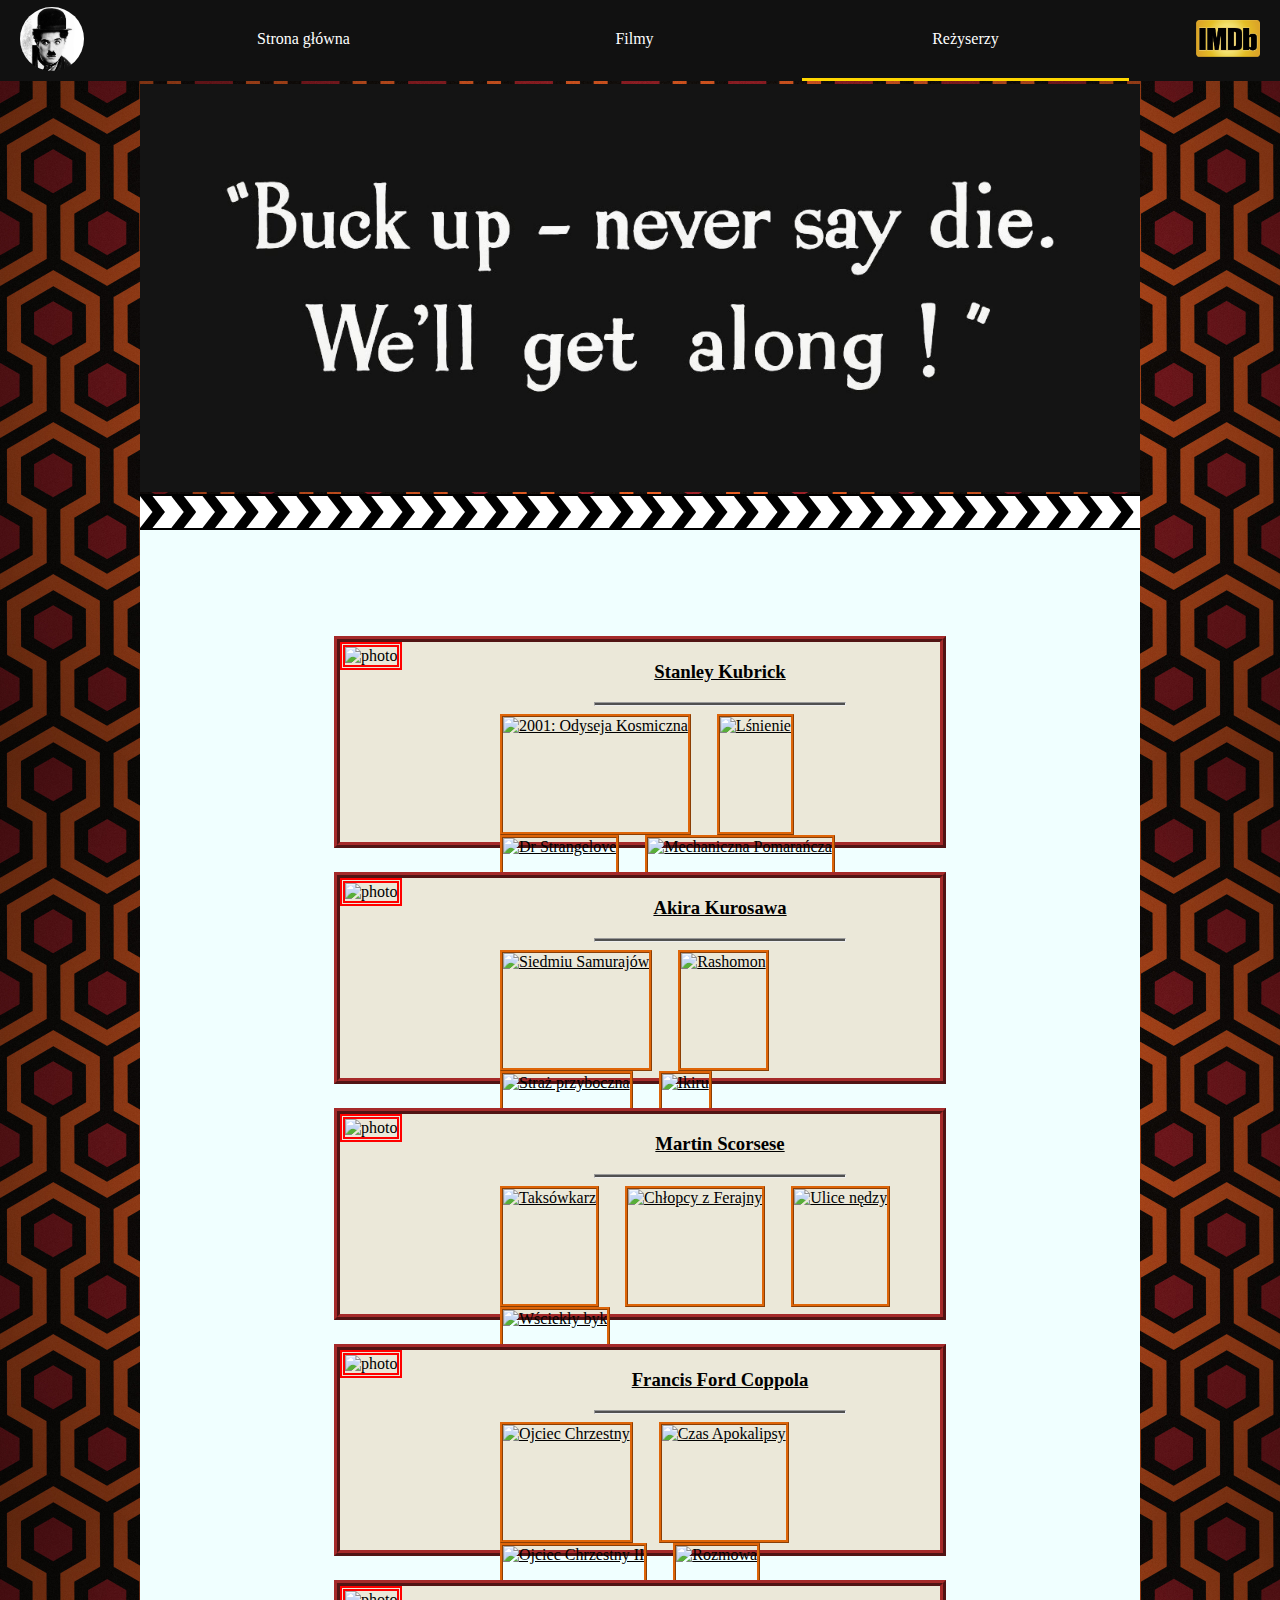
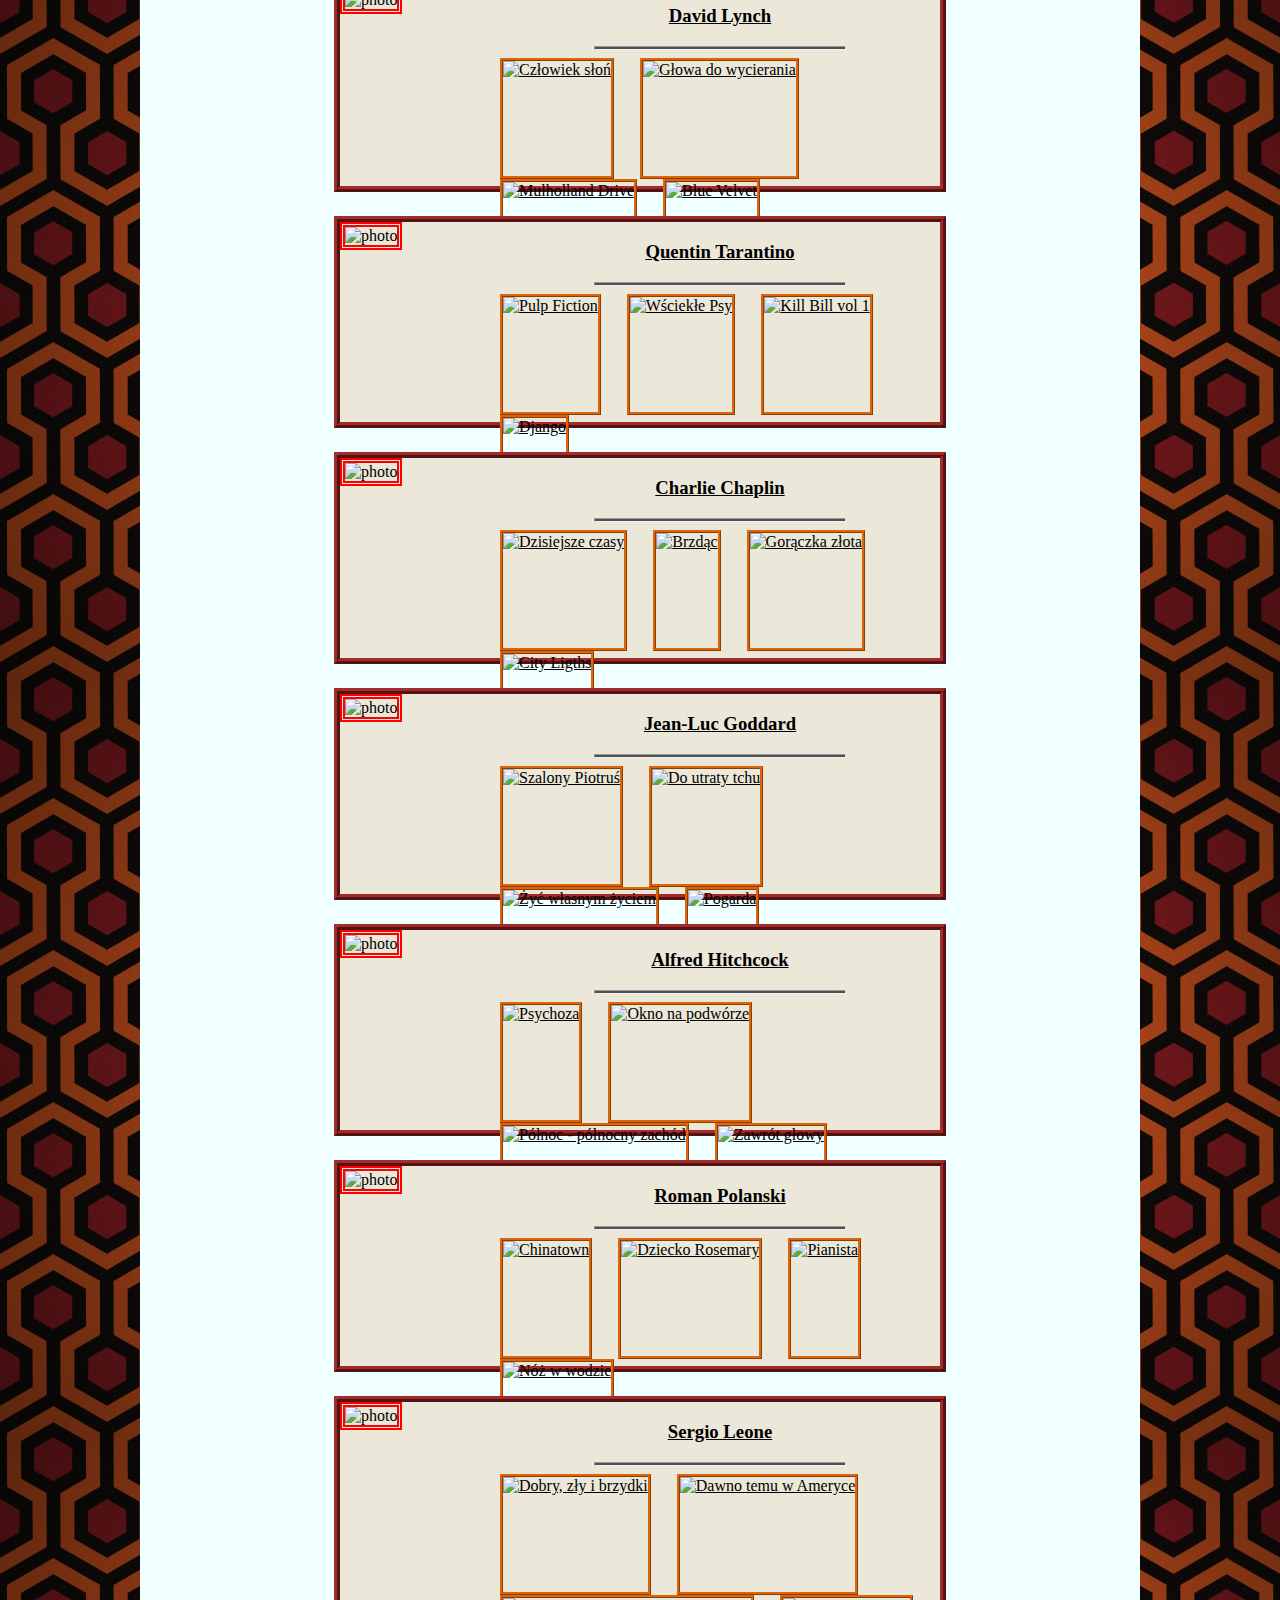
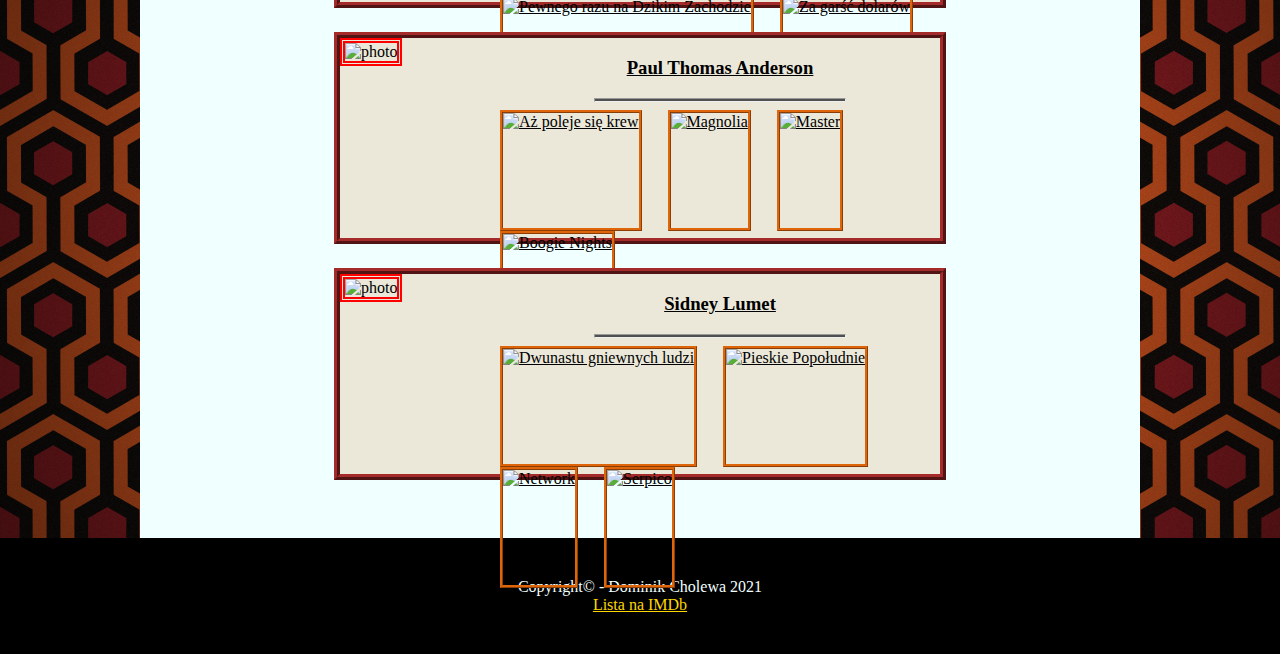
==== directors.html @ f9c98e69 "RWD" ====
<!DOCTYPE html>
<html lang="pl">
    <head>
        <title>Reżyserzy</title>
        <meta name="author" content="Dominik Cholewa">
        <meta charset="UTF-8">
        <link rel="stylesheet" href="style.css">
        <link rel="icon" href="img/icon.png">
        <meta name="viewport" content="width=device-width, initial-scale=1">
    </head>
    <body>
        <header>
            <a href="index.html"><img src="img/logo.png" style="border-radius:  50%;" alt="logo"></a>
            <nav>
                <ul>
                    <a href="index.html"><li>Strona główna</li></a>
                    <a href="films.html"><li>Filmy</li></a>
                    <a href="directors.html"><li class="curr">Reżyserzy</li></a>
                </ul>
            </nav>
            <a href="https://www.imdb.com/user/ur91489233"><img src="img/imdb.png" alt="imdb"></a>
        </header>
        <div id="content">
            <div id="top"><img src="img/banner.jpg" alt="banner" style="width:100%;"></div>
            <div id="stripe"></div>
            <main>
                <div id="container">
                    <div class="film">
                        <div class="pres">
                            <div class="poster">
                                <img src="https://m.media-amazon.com/images/M/MV5BMTIwMzAwMzg1MV5BMl5BanBnXkFtZTYwMjc4ODQ2._V1_UX214_CR0,0,214,317_AL_.jpg" alt="photo">
                            </div>
                            <div class="desc">
                                <h3 style="text-align: center"><a href="https://www.imdb.com/name/nm0000040/?ref_=nv_sr_srsg_0">Stanley Kubrick</a></h3>
                                <hr>
                                <div class="dirfilm">
                                    <a href="https://www.imdb.com/title/tt0062622/?ref_=nm_knf_t1" title="2001: Odyseja Kosmiczna"><img src="https://m.media-amazon.com/images/M/MV5BMmNlYzRiNDctZWNhMi00MzI4LThkZTctMTUzMmZkMmFmNThmXkEyXkFqcGdeQXVyNzkwMjQ5NzM@._V1_QL75_UX100_CR0,0,100,148_.jpg" alt="2001: Odyseja Kosmiczna"></a>
                                    <a href="https://www.imdb.com/title/tt0081505/?ref_=nm_flmg_dr_3" title="Lśnienie"><img src="https://m.media-amazon.com/images/M/MV5BZWFlYmY2MGEtZjVkYS00YzU4LTg0YjQtYzY1ZGE3NTA5NGQxXkEyXkFqcGdeQXVyMTQxNzMzNDI@._V1_QL75_UX100_CR0,2,100,148_.jpg" alt="Lśnienie"></a>
                                    <a href="https://www.imdb.com/title/tt0057012/?ref_=nm_flmg_dr_7" title="Dr Strangelove"><img src="https://m.media-amazon.com/images/M/MV5BZWI3ZTMxNjctMjdlNS00NmUwLWFiM2YtZDUyY2I3N2MxYTE0XkEyXkFqcGdeQXVyNzkwMjQ5NzM@._V1_QL75_UX100_CR0,4,100,148_.jpg" alt="Dr Strangelove"></a>
                                    <a href="https://www.imdb.com/title/tt0066921/?ref_=nm_knf_t2" title="Mechaniczna Pomarańcza"><img src="https://m.media-amazon.com/images/M/MV5BMTY3MjM1Mzc4N15BMl5BanBnXkFtZTgwODM0NzAxMDE@._V1_QL75_UX100_CR0,0,100,148_.jpg" alt="Mechaniczna Pomarańcza"></a>
                                </div>
                            </div>
                        </div>
                    </div>

                    <div class="film">
                        <div class="pres">
                            <div class="poster">
                                <img src="https://m.media-amazon.com/images/M/MV5BMjE3ODQwNTY2Nl5BMl5BanBnXkFtZTcwMTI5ODM1Mw@@._V1_UY317_CR6,0,214,317_AL_.jpg" alt="photo">
                            </div>
                            <div class="desc">
                                <h3 style="text-align: center"><a href="https://www.imdb.com/name/nm0000041/?ref_=nv_sr_srsg_0">Akira Kurosawa</a></h3>
                                <hr>
                                <div class="dirfilm">
                                    <a href="https://www.imdb.com/title/tt0047478?ref_=nv_sr_srsg_0" title="Siedmiu Samurajów"><img src="https://m.media-amazon.com/images/M/MV5BOWE4ZDdhNmMtNzE5ZC00NzExLTlhNGMtY2ZhYjYzODEzODA1XkEyXkFqcGdeQXVyNTAyODkwOQ@@._V1_QL75_UY148_CR3,0,100,148_.jpg" alt="Siedmiu Samurajów"></a>
                                    <a href="https://www.imdb.com/title/tt0042876?ref_=nv_sr_srsg_0" title="Rashomon"><img src="https://m.media-amazon.com/images/M/MV5BMjEzMzA4NDE2OF5BMl5BanBnXkFtZTcwNTc5MDI2NQ@@._V1_QL75_UX100_CR0,1,100,148_.jpg" alt="Rashomon"></a>
                                    <a href="https://www.imdb.com/title/tt0055630?ref_=nv_sr_srsg_0" title="Straż przyboczna"><img src="https://m.media-amazon.com/images/M/MV5BZThiZjAzZjgtNDU3MC00YThhLThjYWUtZGRkYjc2ZWZlOTVjXkEyXkFqcGdeQXVyNTA4NzY1MzY@._V1_QL75_UX100_CR0,1,100,148_.jpg" alt="Straż przyboczna"></a>
                                    <a href="https://www.imdb.com/title/tt0044741?ref_=nv_sr_srsg_0" title="Ikiru"><img src="https://m.media-amazon.com/images/M/MV5BZmM0NGY3Y2MtMTA1YS00YmQzLTk2YTctYWFhMDkzMDRjZWQzXkEyXkFqcGdeQXVyNTA4NzY1MzY@._V1_QL75_UX100_CR0,1,100,148_.jpg" alt="Ikiru"></a>
                                </div>
                            </div>
                        </div>
                    </div>

                    <div class="film">
                        <div class="pres">
                            <div class="poster">
                                <img src="https://m.media-amazon.com/images/M/MV5BMTcyNDA4Nzk3N15BMl5BanBnXkFtZTcwNDYzMjMxMw@@._V1_UX214_CR0,0,214,317_AL_.jpg" alt="photo">
                            </div>
                            <div class="desc">
                                <h3 style="text-align: center"><a href="https://www.imdb.com/name/nm0000217/?ref_=nv_sr_srsg_0">Martin Scorsese</a></h3>
                                <hr>
                                <div class="dirfilm">
                                    <a href="https://www.imdb.com/title/tt0075314?ref_=nv_sr_srsg_0" title="Taksówkarz"><img src="https://m.media-amazon.com/images/M/MV5BM2M1MmVhNDgtNmI0YS00ZDNmLTkyNjctNTJiYTQ2N2NmYzc2XkEyXkFqcGdeQXVyNzkwMjQ5NzM@._V1_QL75_UX100_CR0,2,100,148_.jpg" alt="Taksówkarz"></a>
                                    <a href="https://www.imdb.com/title/tt0099685?ref_=nv_sr_srsg_0" title="Chłopcy z Ferajny"><img src="https://m.media-amazon.com/images/M/MV5BY2NkZjEzMDgtN2RjYy00YzM1LWI4ZmQtMjIwYjFjNmI3ZGEwXkEyXkFqcGdeQXVyNzkwMjQ5NzM@._V1_QL75_UX100_CR0,1,100,148_.jpg" alt="Chłopcy z Ferajny"></a>
                                    <a href="https://www.imdb.com/title/tt0070379?ref_=nv_sr_srsg_0" title="Ulice nędzy"><img src="https://m.media-amazon.com/images/M/MV5BMWNmNGY3ZGMtYWQ3OC00Zjg4LWFiN2EtZjM2MDI1YzRiNjg3XkEyXkFqcGdeQXVyMTQxNzMzNDI@._V1_QL75_UX100_CR0,1,100,148_.jpg" alt="Ulice nędzy"></a>
                                    <a href="https://www.imdb.com/title/tt0081398?ref_=nv_sr_srsg_0" title="Wściekły byk"><img src="https://m.media-amazon.com/images/M/MV5BYjRmODkzNDItMTNhNi00YjJlLTg0ZjAtODlhZTM0YzgzYThlXkEyXkFqcGdeQXVyNzQ1ODk3MTQ@._V1_QL75_UY148_CR0,0,100,148_.jpg" alt="Wściekły byk"></a>
                                </div>
                            </div>
                        </div>
                    </div>

                    <div class="film">
                        <div class="pres">
                            <div class="poster">
                                <img src="https://m.media-amazon.com/images/M/MV5BMTM5NDU3OTgyNV5BMl5BanBnXkFtZTcwMzQxODA0NA@@._V1_UX214_CR0,0,214,317_AL_.jpg" alt="photo">
                            </div>
                            <div class="desc">
                                <h3 style="text-align: center"><a href="https://www.imdb.com/name/nm0000338/?ref_=nv_sr_srsg_0">Francis Ford Coppola</a></h3>
                                <hr>
                                <div class="dirfilm">
                                    <a href="https://www.imdb.com/title/tt0068646?ref_=nv_sr_srsg_0" title="Ojciec Chrzestny"><img src="https://m.media-amazon.com/images/M/MV5BM2MyNjYxNmUtYTAwNi00MTYxLWJmNWYtYzZlODY3ZTk3OTFlXkEyXkFqcGdeQXVyNzkwMjQ5NzM@._V1_QL75_UY148_CR2,0,100,148_.jpg" alt="Ojciec Chrzestny"></a>
                                    <a href="https://www.imdb.com/title/tt0078788?ref_=nv_sr_srsg_0" title="Czas Apokalipsy"><img src="https://m.media-amazon.com/images/M/MV5BMDdhODg0MjYtYzBiOS00ZmI5LWEwZGYtZDEyNDU4MmQyNzFkXkEyXkFqcGdeQXVyNzkwMjQ5NzM@._V1_QL75_UX100_CR0,1,100,148_.jpg" alt="Czas Apokalipsy"></a>
                                    <a href="https://www.imdb.com/title/tt0071562?ref_=nv_sr_srsg_3" title="Ojciec Chrzestny II"><img src="https://m.media-amazon.com/images/M/MV5BMWMwMGQzZTItY2JlNC00OWZiLWIyMDctNDk2ZDQ2YjRjMWQ0XkEyXkFqcGdeQXVyNzkwMjQ5NzM@._V1_QL75_UY148_CR2,0,100,148_.jpg" alt="Ojciec Chrzestny II"></a>
                                    <a href="https://www.imdb.com/title/tt0071360?ref_=nv_sr_srsg_0" title="Rozmowa"><img src="https://m.media-amazon.com/images/M/MV5BNzZlMThlYzktMDlmZC00YTI1LThlNzktZWU0MTY4ODc2ZWY4XkEyXkFqcGdeQXVyNTA1NjYyMDk@._V1_QL75_UY148_CR0,0,100,148_.jpg" alt="Rozmowa"></a>
                                </div>
                            </div>
                        </div>
                    </div>

                    <div class="film">
                        <div class="pres">
                            <div class="poster">
                                <img src="https://m.media-amazon.com/images/M/MV5BMTQ1MTY2MTY2Nl5BMl5BanBnXkFtZTcwMDg1ODYwNA@@._V1_UY317_CR20,0,214,317_AL_.jpg" alt="photo">
                            </div>
                            <div class="desc">
                                <h3 style="text-align: center"><a href="https://www.imdb.com/name/nm0000186/?ref_=nv_sr_srsg_3">David Lynch</a></h3>
                                <hr>
                                <div class="dirfilm">
                                    <a href="https://www.imdb.com/title/tt0080678?ref_=nv_sr_srsg_0" title="Człowiek słoń"><img src="https://m.media-amazon.com/images/M/MV5BMDVjNjIwOGItNDE3Ny00OThjLWE0NzQtZTU3YjMzZTZjMzhkXkEyXkFqcGdeQXVyMTQxNzMzNDI@._V1_QL75_UX100_CR0,1,100,148_.jpg" alt="Człowiek słoń"></a>
                                    <a href="https://www.imdb.com/title/tt0074486?ref_=nv_sr_srsg_0" title="Głowa do wycierania"><img src="https://m.media-amazon.com/images/M/MV5BMDExYzg5YjQtMzE0Yy00OWJjLThiZTctMWI5MzhjM2RmNjA4L2ltYWdlXkEyXkFqcGdeQXVyNTAyODkwOQ@@._V1_QL75_UX100_CR0,1,100,148_.jpg" alt="Głowa do wycierania"></a>
                                    <a href="https://www.imdb.com/title/tt0166924?ref_=nv_sr_srsg_0" title="Mulholland Drive"><img src="https://m.media-amazon.com/images/M/MV5BMWE0NDYyOTMtODBkZC00NDBmLTk2ZTAtNGIxNjgxNzdhYTAyXkEyXkFqcGdeQXVyNzM0MTUwNTY@._V1_QL75_UX100_CR0,0,100,148_.jpg" alt="Mulholland Drive"></a>
                                    <a href="https://www.imdb.com/title/tt0090756?ref_=nv_sr_srsg_0" title="Blue Velvet"><img src="https://m.media-amazon.com/images/M/MV5BMzExOTczNTgtN2Q1Yy00MmI1LWE0NjgtNmIwMzdmZGNlODU1XkEyXkFqcGdeQXVyNDkzNTM2ODg@._V1_QL75_UY148_CR1,0,100,148_.jpg" alt="Blue Velvet"></a>
                                </div>
                            </div>
                        </div>
                    </div>

                    <div class="film">
                        <div class="pres">
                            <div class="poster">
                                <img src="https://m.media-amazon.com/images/M/MV5BMTgyMjI3ODA3Nl5BMl5BanBnXkFtZTcwNzY2MDYxOQ@@._V1_UX214_CR0,0,214,317_AL_.jpg" alt="photo">
                            </div>
                            <div class="desc">
                                <h3 style="text-align: center"><a href="https://www.imdb.com/name/nm0000233/?ref_=nv_sr_srsg_0">Quentin Tarantino</a></h3>
                                <hr>
                                <div class="dirfilm">
                                    <a href="https://www.imdb.com/title/tt0110912?ref_=nv_sr_srsg_0" title="Pulp Fiction"><img src="https://m.media-amazon.com/images/M/MV5BNGNhMDIzZTUtNTBlZi00MTRlLWFjM2ItYzViMjE3YzI5MjljXkEyXkFqcGdeQXVyNzkwMjQ5NzM@._V1_QL75_UY148_CR1,0,100,148_.jpg" alt="Pulp Fiction"></a>
                                    <a href="https://www.imdb.com/title/tt0105236?ref_=nv_sr_srsg_0" title="Wściekłe Psy"><img src="https://m.media-amazon.com/images/M/MV5BZmExNmEwYWItYmQzOS00YjA5LTk2MjktZjEyZDE1Y2QxNjA1XkEyXkFqcGdeQXVyMTQxNzMzNDI@._V1_QL75_UX100_CR0,1,100,148_.jpg" alt="Wściekłe Psy"></a>
                                    <a href="https://www.imdb.com/title/tt0266697?ref_=nv_sr_srsg_0" title="Kill Bill vol 1"><img src="https://m.media-amazon.com/images/M/MV5BNzM3NDFhYTAtYmU5Mi00NGRmLTljYjgtMDkyODQ4MjNkMGY2XkEyXkFqcGdeQXVyNzkwMjQ5NzM@._V1_QL75_UX100_CR0,1,100,148_.jpg" alt="Kill Bill vol 1"></a>
                                    <a href="https://www.imdb.com/title/tt1853728?ref_=nv_sr_srsg_0" title="Django"><img src="https://m.media-amazon.com/images/M/MV5BMjIyNTQ5NjQ1OV5BMl5BanBnXkFtZTcwODg1MDU4OA@@._V1_QL75_UX100_CR0,0,100,148_.jpg" alt="Django"></a>
                                </div>
                            </div>
                        </div>
                    </div>

                    <div class="film">
                        <div class="pres">
                            <div class="poster">
                                <img src="https://m.media-amazon.com/images/M/MV5BNDcwMDc0ODAzOF5BMl5BanBnXkFtZTgwNTY2OTI1MDE@._V1_UX214_CR0,0,214,317_AL_.jpg" alt="photo">
                            </div>
                            <div class="desc">
                                <h3 style="text-align: center"><a href="https://www.imdb.com/name/nm0000122/?ref_=nv_sr_srsg_7">Charlie Chaplin</a></h3>
                                <hr>
                                <div class="dirfilm">
                                    <a href="https://www.imdb.com/title/tt0027977?ref_=nv_sr_srsg_0" title="Dzisiejsze czasy"><img src="https://m.media-amazon.com/images/M/MV5BYjJiZjMzYzktNjU0NS00OTkxLWEwYzItYzdhYWJjN2QzMTRlL2ltYWdlL2ltYWdlXkEyXkFqcGdeQXVyNjU0OTQ0OTY@._V1_QL75_UX100_CR0,4,100,148_.jpg" alt="Dzisiejsze czasy"></a>
                                    <a href="https://www.imdb.com/title/tt0012349?ref_=nv_sr_srsg_5" title="Brzdąc"><img src="https://m.media-amazon.com/images/M/MV5BZjhhMThhNDItNTY2MC00MmU1LTliNDEtNDdhZjdlNTY5ZDQ1XkEyXkFqcGdeQXVyNjc1NTYyMjg@._V1_QL75_UX100_CR0,2,100,148_.jpg" alt="Brzdąc"></a>
                                    <a href="https://www.imdb.com/title/tt0015864?ref_=nv_sr_srsg_4" title="Gorączka złota"><img src="https://m.media-amazon.com/images/M/MV5BZjEyOTE4MzMtNmMzMy00Mzc3LWJlOTQtOGJiNDE0ZmJiOTU4L2ltYWdlXkEyXkFqcGdeQXVyNTAyODkwOQ@@._V1_QL75_UY148_CR4,0,100,148_.jpg" alt="Gorączka złota"></a>
                                    <a href="https://www.imdb.com/title/tt0021749?ref_=nv_sr_srsg_0" title="City Ligths"><img src="https://m.media-amazon.com/images/M/MV5BY2I4MmM1N2EtM2YzOS00OWUzLTkzYzctNDc5NDg2N2IyODJmXkEyXkFqcGdeQXVyNzkwMjQ5NzM@._V1_QL75_UX100_CR0,1,100,148_.jpg" alt="City Ligths"></a>
                                </div>
                            </div>
                        </div>
                    </div>

                    <div class="film">
                        <div class="pres">
                            <div class="poster">
                                <img src="https://m.media-amazon.com/images/M/MV5BOTQ5NjYwODg1MF5BMl5BanBnXkFtZTgwMTA2NzI2MDE@._V1_UY317_CR131,0,214,317_AL_.jpg" alt="photo">
                            </div>
                            <div class="desc">
                                <h3 style="text-align: center"><a href="https://www.imdb.com/name/nm0000419/?ref_=nv_sr_srsg_0">Jean-Luc Goddard</a></h3>
                                <hr>
                                <div class="dirfilm">
                                    <a href="https://www.imdb.com/title/tt0059592?ref_=nv_sr_srsg_0" title="Szalony Piotruś"><img src="https://m.media-amazon.com/images/M/MV5BMTQ0OTc4MDcxMl5BMl5BanBnXkFtZTgwNjIzMjA0NzE@._V1_QL75_UY148_CR5,0,100,148_.jpg" alt="Szalony Piotruś"></a>
                                    <a href="https://www.imdb.com/title/tt0053472?ref_=nv_sr_srsg_0" title="Do utraty tchu"><img src="https://m.media-amazon.com/images/M/MV5BNzk5MDk2MjktY2I3NS00ODZkLTk3OTktY2Q3ZDE2MmQ2M2ZmXkEyXkFqcGdeQXVyNjc1NTYyMjg@._V1_QL75_UY148_CR5,0,100,148_.jpg" alt="Do utraty tchu"></a>
                                    <a href="https://www.imdb.com/title/tt0056663?ref_=nv_sr_srsg_0" title="Żyć własnym życiem"><img src="https://m.media-amazon.com/images/M/MV5BNjMyZmI5NmItY2JlMi00NzU3LWI5ZGItZjhkOTE0YjEyN2Q4XkEyXkFqcGdeQXVyNDkzNTM2ODg@._V1_QL75_UX100_CR0,1,100,148_.jpg" alt="Żyć własnym życiem"></a>
                                    <a href="https://www.imdb.com/title/tt0057345?ref_=nv_sr_srsg_0" title="Pogarda"><img src="https://m.media-amazon.com/images/M/MV5BMGNhNjYxYmUtMGI5Zi00N2MxLTkzYTctYjEyNWQ1YTk4MTc0XkEyXkFqcGdeQXVyMDI2NDg0NQ@@._V1_QL75_UY148_CR3,0,100,148_.jpg" alt="Pogarda"></a>
                                </div>
                            </div>
                        </div>
                    </div>

                    <div class="film">
                        <div class="pres">
                            <div class="poster">
                                <img src="https://m.media-amazon.com/images/M/MV5BMTQxOTg3ODc2NV5BMl5BanBnXkFtZTYwNTg0NTU2._V1_UX214_CR0,0,214,317_AL_.jpg" alt="photo">
                            </div>
                            <div class="desc">
                                <h3 style="text-align: center"><a href="https://www.imdb.com/name/nm0000033/?ref_=nv_sr_srsg_0">Alfred Hitchcock</a></h3>
                                <hr>
                                <div class="dirfilm">
                                    <a href="https://www.imdb.com/title/tt0054215?ref_=nv_sr_srsg_3" title="Psychoza"><img src="https://m.media-amazon.com/images/M/MV5BNTQwNDM1YzItNDAxZC00NWY2LTk0M2UtNDIwNWI5OGUyNWUxXkEyXkFqcGdeQXVyNzkwMjQ5NzM@._V1_QL75_UX100_CR0,1,100,148_.jpg" alt="Psychoza"></a>
                                    <a href="https://www.imdb.com/title/tt0047396?ref_=nv_sr_srsg_0" title="Okno na podwórze"><img src="https://m.media-amazon.com/images/M/MV5BNGUxYWM3M2MtMGM3Mi00ZmRiLWE0NGQtZjE5ODI2OTJhNTU0XkEyXkFqcGdeQXVyMTQxNzMzNDI@._V1_QL75_UY148_CR1,0,100,148_.jpg" alt="Okno na podwórze"></a>
                                    <a href="https://www.imdb.com/title/tt0053125?ref_=nv_sr_srsg_0" title="Północ - północny zachód"><img src="https://m.media-amazon.com/images/M/MV5BZDA3NDExMTUtMDlhOC00MmQ5LWExZGUtYmI1NGVlZWI4OWNiXkEyXkFqcGdeQXVyNjc1NTYyMjg@._V1_QL75_UX100_CR0,1,100,148_.jpg" alt="Północ - północny zachód"></a>
                                    <a href="https://www.imdb.com/title/tt0052357?ref_=nv_sr_srsg_0" title="Zawrót głowy"><img src="https://m.media-amazon.com/images/M/MV5BYTE4ODEwZDUtNDFjOC00NjAxLWEzYTQtYTI1NGVmZmFlNjdiL2ltYWdlL2ltYWdlXkEyXkFqcGdeQXVyNjc1NTYyMjg@._V1_QL75_UX100_CR0,4,100,148_.jpg" alt="Zawrót głowy"></a>
                                </div>
                            </div>
                        </div>
                    </div>

                    <div class="film">
                        <div class="pres">
                            <div class="poster">
                                <img src="https://m.media-amazon.com/images/M/MV5BMTAzNzgwMzMyNDNeQTJeQWpwZ15BbWU2MDg0MDkzNA@@._V1_UX214_CR0,0,214,317_AL_.jpg" alt="photo">
                            </div>
                            <div class="desc">
                                <h3 style="text-align: center"><a href="https://www.imdb.com/name/nm0000591/?ref_=nv_sr_srsg_0">Roman Polanski</a></h3>
                                <hr>
                                <div class="dirfilm">
                                    <a href="https://www.imdb.com/title/tt0071315?ref_=nv_sr_srsg_0" title="Chinatown"><img src="https://m.media-amazon.com/images/M/MV5BOGMwYmY5ZmEtMzY1Yi00OWJiLTk1Y2MtMzI2MjBhYmZkNTQ0XkEyXkFqcGdeQXVyNzkwMjQ5NzM@._V1_QL75_UX100_CR0,1,100,148_.jpg" alt="Chinatown"></a>
                                    <a href="https://www.imdb.com/title/tt0063522?ref_=nv_sr_srsg_0" title="Dziecko Rosemary"><img src="https://m.media-amazon.com/images/M/MV5BZmEwZGU2NzctYzlmNi00MGJkLWE3N2MtYjBlN2ZhMGJkZTZiXkEyXkFqcGdeQXVyMTQxNzMzNDI@._V1_QL75_UX100_CR0,2,100,148_.jpg" alt="Dziecko Rosemary"></a>
                                    <a href="https://www.imdb.com/title/tt0253474?ref_=nv_sr_srsg_0" title="Pianista"><img src="https://m.media-amazon.com/images/M/MV5BOWRiZDIxZjktMTA1NC00MDQ2LWEzMjUtMTliZmY3NjQ3ODJiXkEyXkFqcGdeQXVyNjU0OTQ0OTY@._V1_QL75_UY148_CR4,0,100,148_.jpg" alt="Pianista"></a>
                                    <a href="https://www.imdb.com/title/tt0056291?ref_=nv_sr_srsg_0" title="Nóż w wodzie"><img src="https://m.media-amazon.com/images/M/MV5BYzBlZGQ4MjctNmQwZS00YjgwLWFhMWUtMzRhYjg1NzRlNzQ4XkEyXkFqcGdeQXVyNDE5MTU2MDE@._V1_QL75_UX100_CR0,1,100,148_.jpg" alt="Nóż w wodzie"></a>
                                </div>
                            </div>
                        </div>
                    </div>

                    <div class="film">
                        <div class="pres">
                            <div class="poster">
                                <img src="https://m.media-amazon.com/images/M/MV5BMTk4Njk5MzY3MV5BMl5BanBnXkFtZTcwMTEyMzE0NA@@._V1_UY317_CR5,0,214,317_AL_.jpg" alt="photo">
                            </div>
                            <div class="desc">
                                <h3 style="text-align: center"><a href="https://www.imdb.com/name/nm0001466/?ref_=nv_sr_srsg_0">Sergio Leone</a></h3>
                                <hr>
                                <div class="dirfilm">
                                    <a href="https://www.imdb.com/title/tt0060196?ref_=nv_sr_srsg_0" title="Dobry, zły i brzydki"><img src="https://m.media-amazon.com/images/M/MV5BOTQ5NDI3MTI4MF5BMl5BanBnXkFtZTgwNDQ4ODE5MDE@._V1_QL75_UX100_CR0,2,100,148_.jpg" alt="Dobry, zły i brzydki"></a>
                                    <a href="https://www.imdb.com/title/tt0087843?ref_=nv_sr_srsg_6" title="Dawno temu w Ameryce"><img src="https://m.media-amazon.com/images/M/MV5BMGFkNWI4MTMtNGQ0OC00MWVmLTk3MTktOGYxN2Y2YWVkZWE2XkEyXkFqcGdeQXVyNjU0OTQ0OTY@._V1_QL75_UX100_CR0,4,100,148_.jpg" alt="Dawno temu w Ameryce"></a>
                                    <a href="https://www.imdb.com/title/tt0064116?ref_=nv_sr_srsg_7" title="Pewnego razu na Dzikim Zachodzie"><img src="https://m.media-amazon.com/images/M/MV5BZGI5MjBmYzYtMzJhZi00NGI1LTk3MzItYjBjMzcxM2U3MDdiXkEyXkFqcGdeQXVyNzkwMjQ5NzM@._V1_QL75_UX100_CR0,2,100,148_.jpg" alt="Pewnego razu na Dzikim Zachodzie"></a>
                                    <a href="https://www.imdb.com/title/tt0058461?ref_=nv_sr_srsg_0" title="Za garść dolarów"><img src="https://m.media-amazon.com/images/M/MV5BYjA1MGVlMGItNzgxMC00OWY4LWI4YjEtNTNmYWIzMGUxOGQzXkEyXkFqcGdeQXVyNjc1NTYyMjg@._V1_QL75_UY148_CR1,0,100,148_.jpg" alt="Za garść dolarów"></a>
                                </div>
                            </div>
                        </div>
                    </div>

                    <div class="film">
                        <div class="pres">
                            <div class="poster">
                                <img src="https://m.media-amazon.com/images/M/MV5BMTQwNjc5NjY2NV5BMl5BanBnXkFtZTcwNDIxMzg1MQ@@._V1_UX214_CR0,0,214,317_AL_.jpg" alt="photo">
                            </div>
                            <div class="desc">
                                <h3 style="text-align: center"><a href="https://www.imdb.com/name/nm0000759/?ref_=nv_sr_srsg_0">Paul Thomas Anderson</a></h3>
                                <hr>
                                <div class="dirfilm">
                                    <a href="https://www.imdb.com/title/tt0469494?ref_=nv_sr_srsg_0" title="Aż poleje się krew"><img src="https://m.media-amazon.com/images/M/MV5BMjAxODQ4MDU5NV5BMl5BanBnXkFtZTcwMDU4MjU1MQ@@._V1_QL75_UX100_CR0,0,100,148_.jpg" alt="Aż poleje się krew"></a>
                                    <a href="https://www.imdb.com/title/tt0175880?ref_=nv_sr_srsg_0" title="Magnolia"><img src="https://m.media-amazon.com/images/M/MV5BZjk3YThkNDktNjZjMS00MTBiLTllNTAtYzkzMTU0N2QwYjJjXkEyXkFqcGdeQXVyMTMxODk2OTU@._V1_QL75_UX100_CR0,5,100,148_.jpg" alt="Magnolia"></a>
                                    <a href="https://www.imdb.com/title/tt1560747?ref_=nv_sr_srsg_0" title="Master"><img src="https://m.media-amazon.com/images/M/MV5BMTQ2NjQ5MzMwMF5BMl5BanBnXkFtZTcwMjczNTAzOA@@._V1_QL75_UX100_CR0,0,100,148_.jpg" alt="Master"></a>
                                    <a href="https://www.imdb.com/title/tt0118749?ref_=nv_sr_srsg_0" title="Boogie Nights"><img src="https://m.media-amazon.com/images/M/MV5BY2E2YWYxY2QtZmJmZi00MjJlLWFiYWItZTk5Y2IyMWQ1ZThhXkEyXkFqcGdeQXVyMTMxODk2OTU@._V1_QL75_UX100_CR0,1,100,148_.jpg" alt="Boogie Nights"></a>
                                </div>
                            </div>
                        </div>
                    </div>

                    <div class="film">
                        <div class="pres">
                            <div class="poster">
                                <img src="https://m.media-amazon.com/images/M/MV5BMTY4Mzk5Mzk4Ml5BMl5BanBnXkFtZTYwMTE2NDg0._V1_UY317_CR2,0,214,317_AL_.jpg" alt="photo">
                            </div>
                            <div class="desc">
                                <h3 style="text-align: center"><a href="https://www.imdb.com/name/nm0001486/?ref_=nv_sr_srsg_0">Sidney Lumet</a></h3>
                                <hr>
                                <div class="dirfilm">
                                    <a href="https://www.imdb.com/title/tt0050083?ref_=nv_sr_srsg_0" title="Dwunastu gniewnych ludzi"><img src="https://m.media-amazon.com/images/M/MV5BMWU4N2FjNzYtNTVkNC00NzQ0LTg0MjAtYTJlMjFhNGUxZDFmXkEyXkFqcGdeQXVyNjc1NTYyMjg@._V1_QL75_UX100_CR0,3,100,148_.jpg" alt="Dwunastu gniewnych ludzi"></a>
                                    <a href="https://www.imdb.com/title/tt0072890?ref_=nv_sr_srsg_0" title="Pieskie Popołudnie"><img src="https://m.media-amazon.com/images/M/MV5BODExZmE2ZWItYTIzOC00MzI1LTgyNTktMDBhNmFhY2Y4OTQ3XkEyXkFqcGdeQXVyNjU0OTQ0OTY@._V1_QL75_UX100_CR0,1,100,148_.jpg" alt="Pieskie Popołudnie"></a>
                                    <a href="https://www.imdb.com/title/tt0074958?ref_=nv_sr_srsg_6" title="Network"><img src="https://m.media-amazon.com/images/M/MV5BZGNjYjM2MzItZGQzZi00NmY3LTgxOGUtMTQ2MWQxNWQ2MmMwXkEyXkFqcGdeQXVyNzM0MTUwNTY@._V1_QL75_UX100_CR0,5,100,148_.jpg" alt="Network"></a>
                                    <a href="https://www.imdb.com/title/tt0070666?ref_=nv_sr_srsg_0" title="Serpico"><img src="https://m.media-amazon.com/images/M/MV5BYTU4ZTI0NzAtYzMwNi00YmMxLThmZWItNTY5NzgyMDAwYWVhXkEyXkFqcGdeQXVyNjUwNzk3NDc@._V1_QL75_UX100_CR0,1,100,148_.jpg" alt="Serpico"></a>
                                </div>
                            </div>
                        </div>
                    </div>
                </div>
            </main>
        </div>
        <footer>
            <p>Copyright&copy; - Dominik Cholewa 2021</p>
            <p><a href="https://www.imdb.com/list/ls090675800/">Lista na IMDb</a></p>
        </footer>
    </body>
</html>
---- style.css ----
body{
    background-image: url("img/back.jpg");
    background-size: 100%;
    margin: 0;
    padding: 0;
}

p{
    margin: 0;
}

header{
    width: 100%;
    position: fixed;
    top: 0;
    z-index: 100;
    display: flex;
    justify-content: space-between;
    align-items: center;
    background-color: #111111;
}
header img{
    width: 64px;
    margin-right: 20px;
    margin-left: 20px;
}

nav{
    margin: auto;
}

nav > ul{
    list-style: none;
    padding: 0;
    margin: 0;
    width: 1000px;
}
nav > ul li{
    display: inline-block;
    width: 32.7%;
    padding: 30px 0 30px 0;
    text-align: center;
}

.curr{
    border-bottom: solid 3px gold;
}

nav > ul a{
    color: white;
    text-decoration: none;
}

#content{
    width: 1000px;
    margin: auto;
}

#top{
    margin: auto;
    margin-top: 84px;
    width: 100%;
    background-image: url('img/banner.jpg');
    background-position: center center;
    background-size: 100%;
    background-repeat: no-repeat;
}

#stripe{
    margin: auto;
    height: 32px;
    width: 100%;
    background-image: url('img/strip.png');
    background-size: contain;
    border-bottom: 2px solid black;
    border-top: 2px solid black;
}

main{
    margin: auto;
    justify-content: center;
    width: 100%;
    min-height: 300px;
    box-sizing: border-box;
    background-color: azure;
    padding: 70px;
}

footer{
    background-color: black;
    text-align: center;
    color: azure;
    padding: 40px 0;
    width: 100%;
}

footer a{
    color: gold;
}

.container{
    width: 100%;
}

.film{
    margin-top: 36px;
    height: 200px;
    display: flex;
    justify-content: center;
}

.pres{
    background-color: rgb(235, 232, 217);
    border: 6px ridge brown;
    width: 600px;
    height: 100%;
    position: relative;
}

.director{
    background-color: rgb(235, 232, 217);
    border: 6px ridge brown;
    width: 398px;
    height: 170px;
    margin: 10px;
    float: left;
}

.image{
    height: 100%;
    width: 240px;
    margin-left: 20px;
    border: 6px ridge brown;
    overflow: hidden;
    position: relative;
}

.image img{
    position: absolute;
    left: -1000%;
    right: -1000%;
    top: -1000%;
    bottom: -1000%;
    margin: auto;
    height: 100%;
}

.poster{
    float: left;
}

.poster img{
    height: 190px;
    border: 5px double red;
}

.desc{
    color: black;
    margin-left: 160px;
}

.desc a{
    color: Black;
}

.desc hr{
    background-color: rgb(80, 80, 80);
    width: 250px;
    height: 2px;
}

.dirfilm > a{
    height: 115px;
    float: left;
    margin-right: 26px;
    border: 3px ridge #de6509;
}

.dirfilm img{
    height: 100%;
}

.ratings{
    margin-top: 4px;
    padding: 5px;
    background-color: gainsboro;
    border: 1px solid black;
    display: inline-block;
    border-radius: 10px;
}

.ratings img{
    height: 22px;
}

.rating{
    float: left;
    margin-left: 10px;
    margin-right: 14px;
    display: flex;
    justify-content: center;
}

.rating p{
    font-size: 13pt;
    vertical-align: middle;
    float: right;
    margin-left: 10px;
}

.metar{
    background-color: rgb(35, 230, 9);
    color: white;
    border: 1px solid gray;
    padding: 2px;
    font-size: 10pt !important;
}

.cred{
    vertical-align: bottom;
    position: absolute;
    bottom: 0;
    margin-bottom: 15px;
}

@media (max-width: 1208px){
    header img{
        display: none;
    }
}

@media (max-width: 1000px){
    #content{
        width: 100%;
    }
    nav > ul{
        width: 100vw;
    }
    main{
        padding: 40px 10px;
    }
}

@media (max-width: 820px){
    .image{
        display: none;
    }
}

@media (max-width: 640px){
    .dirfilm > a{
        width: 17%;
        height: auto;
        margin-right: 5%;
    }
    .dirfilm > a > img{
        width: 100%;
        height: auto;
    }
}
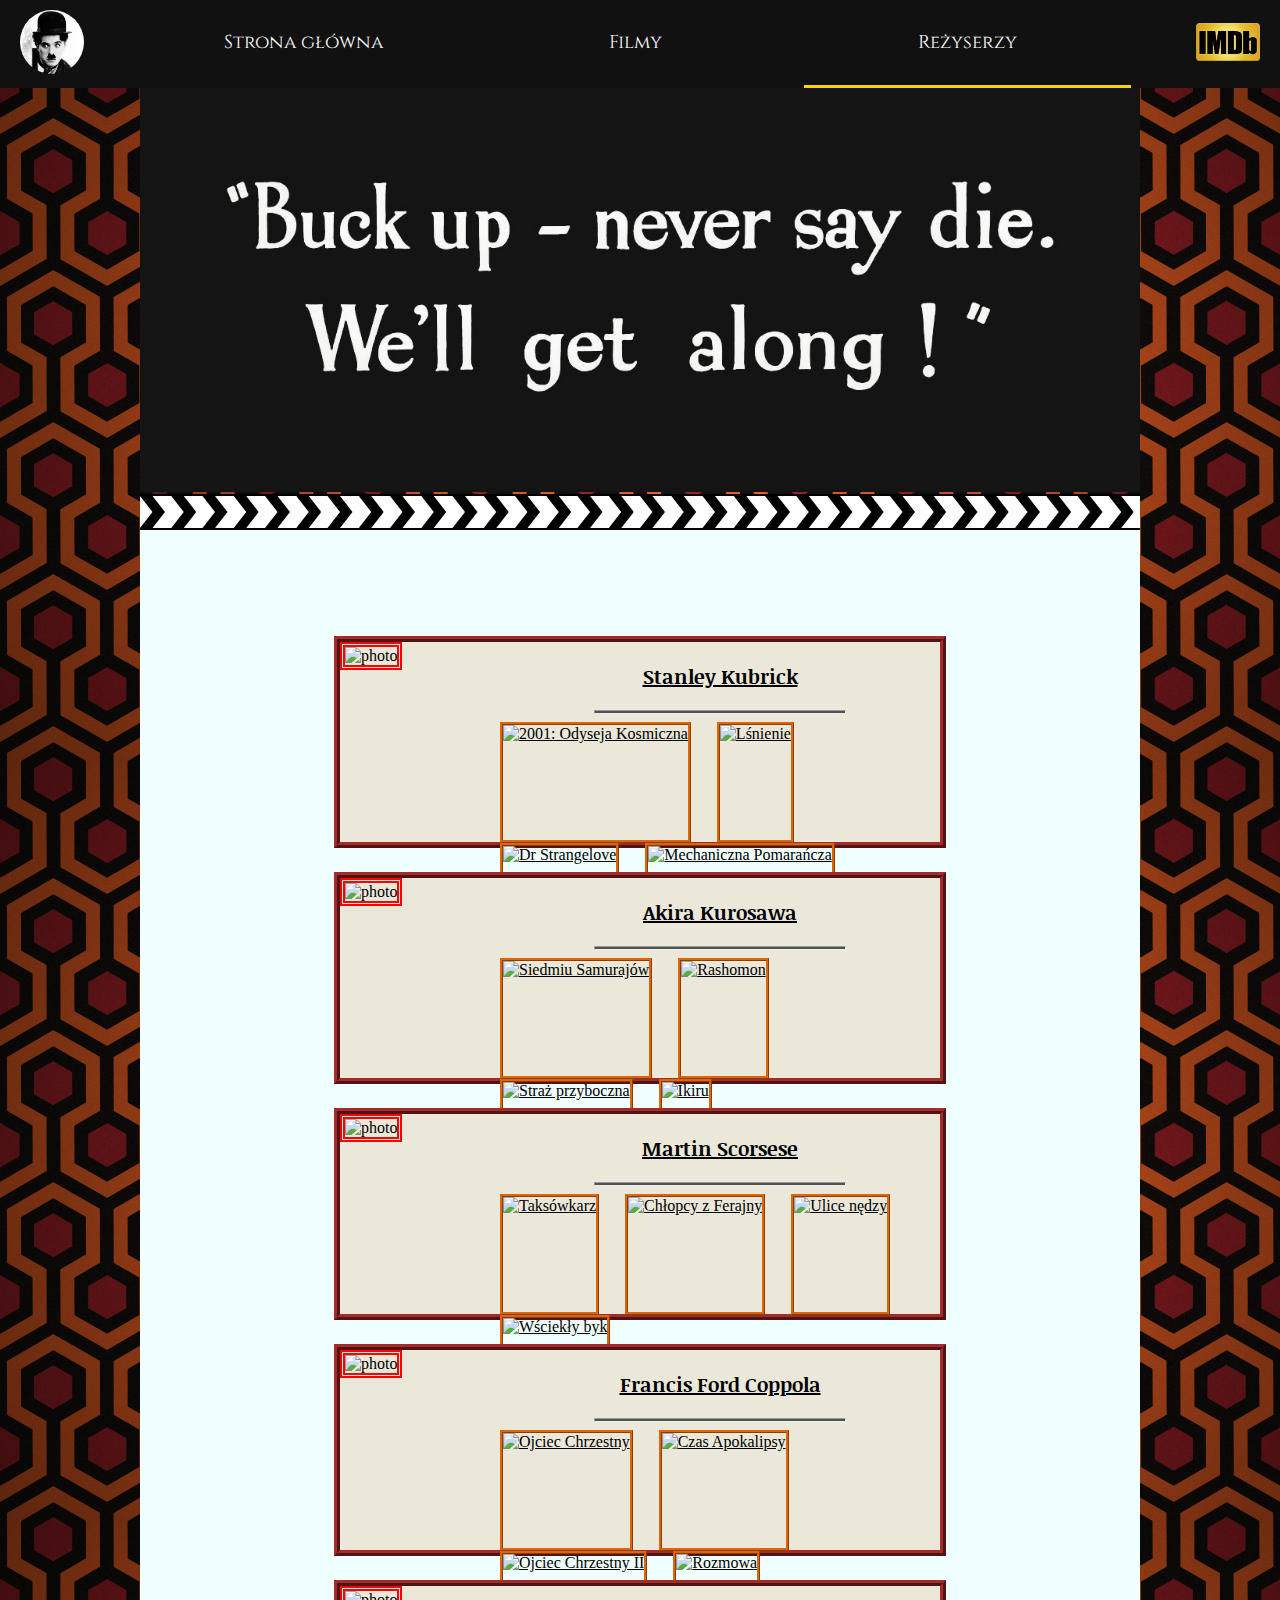
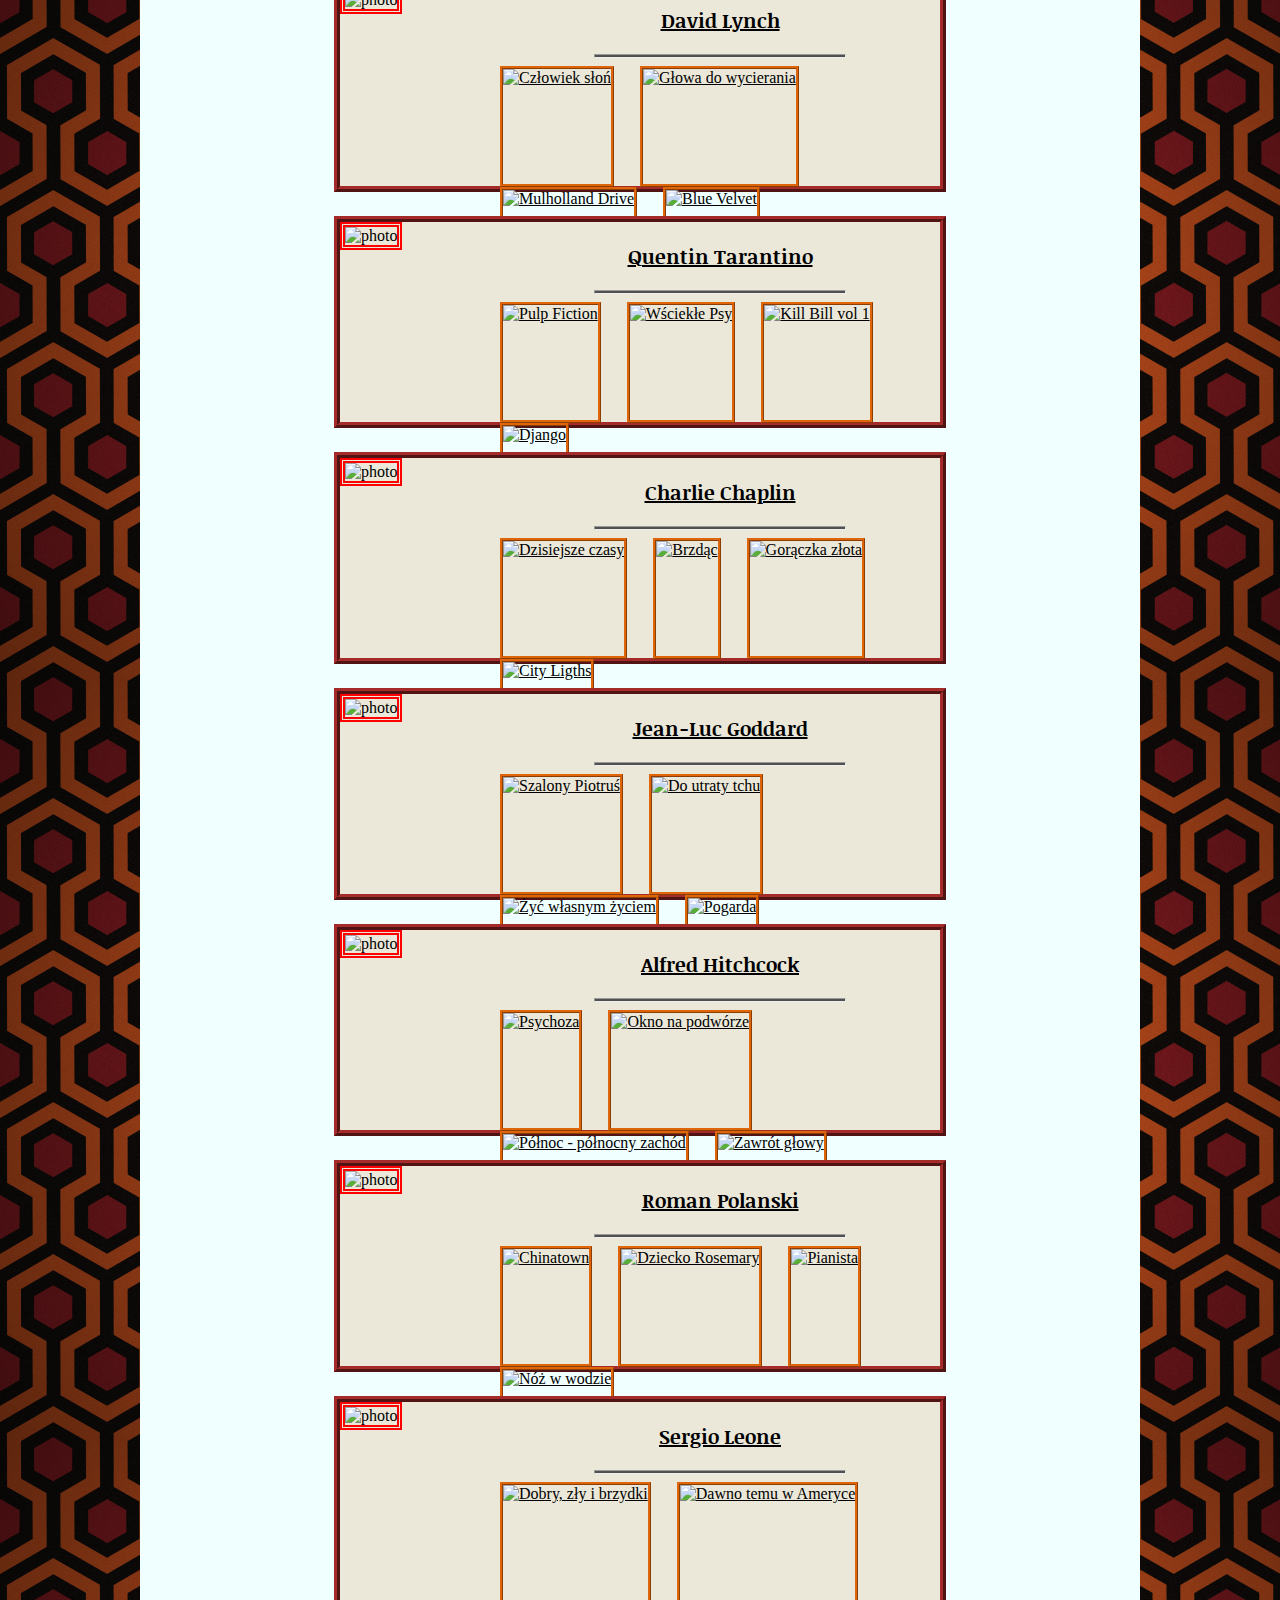
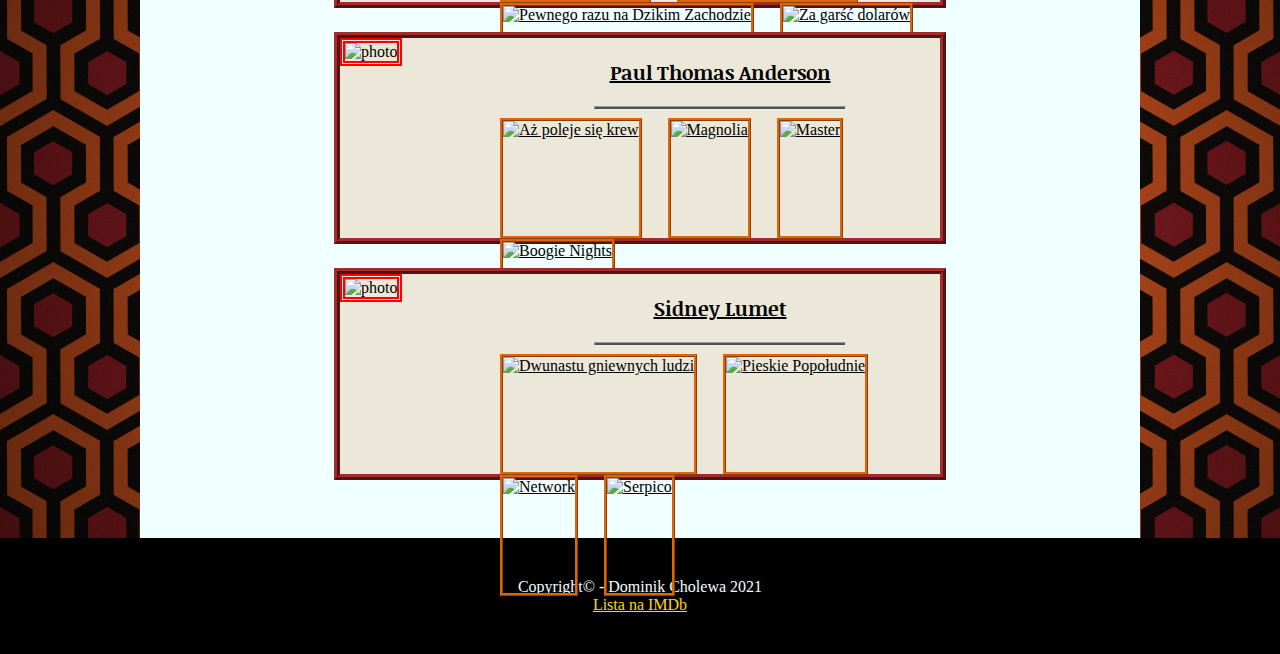
==== commit 3d604f31: "fixes, video" ====
--- a/directors.html
+++ b/directors.html
@@ -24,237 +24,223 @@
             <div id="top"><img src="img/banner.jpg" alt="banner" style="width:100%;"></div>
             <div id="stripe"></div>
             <main>
-                <div id="container">
-                    <div class="film">
-                        <div class="pres">
-                            <div class="poster">
-                                <img src="https://m.media-amazon.com/images/M/MV5BMTIwMzAwMzg1MV5BMl5BanBnXkFtZTYwMjc4ODQ2._V1_UX214_CR0,0,214,317_AL_.jpg" alt="photo">
-                            </div>
-                            <div class="desc">
-                                <h3 style="text-align: center"><a href="https://www.imdb.com/name/nm0000040/?ref_=nv_sr_srsg_0">Stanley Kubrick</a></h3>
-                                <hr>
-                                <div class="dirfilm">
-                                    <a href="https://www.imdb.com/title/tt0062622/?ref_=nm_knf_t1" title="2001: Odyseja Kosmiczna"><img src="https://m.media-amazon.com/images/M/MV5BMmNlYzRiNDctZWNhMi00MzI4LThkZTctMTUzMmZkMmFmNThmXkEyXkFqcGdeQXVyNzkwMjQ5NzM@._V1_QL75_UX100_CR0,0,100,148_.jpg" alt="2001: Odyseja Kosmiczna"></a>
-                                    <a href="https://www.imdb.com/title/tt0081505/?ref_=nm_flmg_dr_3" title="Lśnienie"><img src="https://m.media-amazon.com/images/M/MV5BZWFlYmY2MGEtZjVkYS00YzU4LTg0YjQtYzY1ZGE3NTA5NGQxXkEyXkFqcGdeQXVyMTQxNzMzNDI@._V1_QL75_UX100_CR0,2,100,148_.jpg" alt="Lśnienie"></a>
-                                    <a href="https://www.imdb.com/title/tt0057012/?ref_=nm_flmg_dr_7" title="Dr Strangelove"><img src="https://m.media-amazon.com/images/M/MV5BZWI3ZTMxNjctMjdlNS00NmUwLWFiM2YtZDUyY2I3N2MxYTE0XkEyXkFqcGdeQXVyNzkwMjQ5NzM@._V1_QL75_UX100_CR0,4,100,148_.jpg" alt="Dr Strangelove"></a>
-                                    <a href="https://www.imdb.com/title/tt0066921/?ref_=nm_knf_t2" title="Mechaniczna Pomarańcza"><img src="https://m.media-amazon.com/images/M/MV5BMTY3MjM1Mzc4N15BMl5BanBnXkFtZTgwODM0NzAxMDE@._V1_QL75_UX100_CR0,0,100,148_.jpg" alt="Mechaniczna Pomarańcza"></a>
-                                </div>
-                            </div>
-                        </div>
-                    </div>
-
-                    <div class="film">
-                        <div class="pres">
-                            <div class="poster">
-                                <img src="https://m.media-amazon.com/images/M/MV5BMjE3ODQwNTY2Nl5BMl5BanBnXkFtZTcwMTI5ODM1Mw@@._V1_UY317_CR6,0,214,317_AL_.jpg" alt="photo">
-                            </div>
-                            <div class="desc">
-                                <h3 style="text-align: center"><a href="https://www.imdb.com/name/nm0000041/?ref_=nv_sr_srsg_0">Akira Kurosawa</a></h3>
-                                <hr>
-                                <div class="dirfilm">
-                                    <a href="https://www.imdb.com/title/tt0047478?ref_=nv_sr_srsg_0" title="Siedmiu Samurajów"><img src="https://m.media-amazon.com/images/M/MV5BOWE4ZDdhNmMtNzE5ZC00NzExLTlhNGMtY2ZhYjYzODEzODA1XkEyXkFqcGdeQXVyNTAyODkwOQ@@._V1_QL75_UY148_CR3,0,100,148_.jpg" alt="Siedmiu Samurajów"></a>
-                                    <a href="https://www.imdb.com/title/tt0042876?ref_=nv_sr_srsg_0" title="Rashomon"><img src="https://m.media-amazon.com/images/M/MV5BMjEzMzA4NDE2OF5BMl5BanBnXkFtZTcwNTc5MDI2NQ@@._V1_QL75_UX100_CR0,1,100,148_.jpg" alt="Rashomon"></a>
-                                    <a href="https://www.imdb.com/title/tt0055630?ref_=nv_sr_srsg_0" title="Straż przyboczna"><img src="https://m.media-amazon.com/images/M/MV5BZThiZjAzZjgtNDU3MC00YThhLThjYWUtZGRkYjc2ZWZlOTVjXkEyXkFqcGdeQXVyNTA4NzY1MzY@._V1_QL75_UX100_CR0,1,100,148_.jpg" alt="Straż przyboczna"></a>
-                                    <a href="https://www.imdb.com/title/tt0044741?ref_=nv_sr_srsg_0" title="Ikiru"><img src="https://m.media-amazon.com/images/M/MV5BZmM0NGY3Y2MtMTA1YS00YmQzLTk2YTctYWFhMDkzMDRjZWQzXkEyXkFqcGdeQXVyNTA4NzY1MzY@._V1_QL75_UX100_CR0,1,100,148_.jpg" alt="Ikiru"></a>
-                                </div>
-                            </div>
-                        </div>
-                    </div>
-
-                    <div class="film">
-                        <div class="pres">
-                            <div class="poster">
-                                <img src="https://m.media-amazon.com/images/M/MV5BMTcyNDA4Nzk3N15BMl5BanBnXkFtZTcwNDYzMjMxMw@@._V1_UX214_CR0,0,214,317_AL_.jpg" alt="photo">
-                            </div>
-                            <div class="desc">
-                                <h3 style="text-align: center"><a href="https://www.imdb.com/name/nm0000217/?ref_=nv_sr_srsg_0">Martin Scorsese</a></h3>
-                                <hr>
-                                <div class="dirfilm">
-                                    <a href="https://www.imdb.com/title/tt0075314?ref_=nv_sr_srsg_0" title="Taksówkarz"><img src="https://m.media-amazon.com/images/M/MV5BM2M1MmVhNDgtNmI0YS00ZDNmLTkyNjctNTJiYTQ2N2NmYzc2XkEyXkFqcGdeQXVyNzkwMjQ5NzM@._V1_QL75_UX100_CR0,2,100,148_.jpg" alt="Taksówkarz"></a>
-                                    <a href="https://www.imdb.com/title/tt0099685?ref_=nv_sr_srsg_0" title="Chłopcy z Ferajny"><img src="https://m.media-amazon.com/images/M/MV5BY2NkZjEzMDgtN2RjYy00YzM1LWI4ZmQtMjIwYjFjNmI3ZGEwXkEyXkFqcGdeQXVyNzkwMjQ5NzM@._V1_QL75_UX100_CR0,1,100,148_.jpg" alt="Chłopcy z Ferajny"></a>
-                                    <a href="https://www.imdb.com/title/tt0070379?ref_=nv_sr_srsg_0" title="Ulice nędzy"><img src="https://m.media-amazon.com/images/M/MV5BMWNmNGY3ZGMtYWQ3OC00Zjg4LWFiN2EtZjM2MDI1YzRiNjg3XkEyXkFqcGdeQXVyMTQxNzMzNDI@._V1_QL75_UX100_CR0,1,100,148_.jpg" alt="Ulice nędzy"></a>
-                                    <a href="https://www.imdb.com/title/tt0081398?ref_=nv_sr_srsg_0" title="Wściekły byk"><img src="https://m.media-amazon.com/images/M/MV5BYjRmODkzNDItMTNhNi00YjJlLTg0ZjAtODlhZTM0YzgzYThlXkEyXkFqcGdeQXVyNzQ1ODk3MTQ@._V1_QL75_UY148_CR0,0,100,148_.jpg" alt="Wściekły byk"></a>
-                                </div>
-                            </div>
-                        </div>
-                    </div>
-
-                    <div class="film">
-                        <div class="pres">
-                            <div class="poster">
-                                <img src="https://m.media-amazon.com/images/M/MV5BMTM5NDU3OTgyNV5BMl5BanBnXkFtZTcwMzQxODA0NA@@._V1_UX214_CR0,0,214,317_AL_.jpg" alt="photo">
-                            </div>
-                            <div class="desc">
-                                <h3 style="text-align: center"><a href="https://www.imdb.com/name/nm0000338/?ref_=nv_sr_srsg_0">Francis Ford Coppola</a></h3>
-                                <hr>
-                                <div class="dirfilm">
-                                    <a href="https://www.imdb.com/title/tt0068646?ref_=nv_sr_srsg_0" title="Ojciec Chrzestny"><img src="https://m.media-amazon.com/images/M/MV5BM2MyNjYxNmUtYTAwNi00MTYxLWJmNWYtYzZlODY3ZTk3OTFlXkEyXkFqcGdeQXVyNzkwMjQ5NzM@._V1_QL75_UY148_CR2,0,100,148_.jpg" alt="Ojciec Chrzestny"></a>
-                                    <a href="https://www.imdb.com/title/tt0078788?ref_=nv_sr_srsg_0" title="Czas Apokalipsy"><img src="https://m.media-amazon.com/images/M/MV5BMDdhODg0MjYtYzBiOS00ZmI5LWEwZGYtZDEyNDU4MmQyNzFkXkEyXkFqcGdeQXVyNzkwMjQ5NzM@._V1_QL75_UX100_CR0,1,100,148_.jpg" alt="Czas Apokalipsy"></a>
-                                    <a href="https://www.imdb.com/title/tt0071562?ref_=nv_sr_srsg_3" title="Ojciec Chrzestny II"><img src="https://m.media-amazon.com/images/M/MV5BMWMwMGQzZTItY2JlNC00OWZiLWIyMDctNDk2ZDQ2YjRjMWQ0XkEyXkFqcGdeQXVyNzkwMjQ5NzM@._V1_QL75_UY148_CR2,0,100,148_.jpg" alt="Ojciec Chrzestny II"></a>
-                                    <a href="https://www.imdb.com/title/tt0071360?ref_=nv_sr_srsg_0" title="Rozmowa"><img src="https://m.media-amazon.com/images/M/MV5BNzZlMThlYzktMDlmZC00YTI1LThlNzktZWU0MTY4ODc2ZWY4XkEyXkFqcGdeQXVyNTA1NjYyMDk@._V1_QL75_UY148_CR0,0,100,148_.jpg" alt="Rozmowa"></a>
-                                </div>
-                            </div>
-                        </div>
-                    </div>
-
-                    <div class="film">
-                        <div class="pres">
-                            <div class="poster">
-                                <img src="https://m.media-amazon.com/images/M/MV5BMTQ1MTY2MTY2Nl5BMl5BanBnXkFtZTcwMDg1ODYwNA@@._V1_UY317_CR20,0,214,317_AL_.jpg" alt="photo">
-                            </div>
-                            <div class="desc">
-                                <h3 style="text-align: center"><a href="https://www.imdb.com/name/nm0000186/?ref_=nv_sr_srsg_3">David Lynch</a></h3>
-                                <hr>
-                                <div class="dirfilm">
-                                    <a href="https://www.imdb.com/title/tt0080678?ref_=nv_sr_srsg_0" title="Człowiek słoń"><img src="https://m.media-amazon.com/images/M/MV5BMDVjNjIwOGItNDE3Ny00OThjLWE0NzQtZTU3YjMzZTZjMzhkXkEyXkFqcGdeQXVyMTQxNzMzNDI@._V1_QL75_UX100_CR0,1,100,148_.jpg" alt="Człowiek słoń"></a>
-                                    <a href="https://www.imdb.com/title/tt0074486?ref_=nv_sr_srsg_0" title="Głowa do wycierania"><img src="https://m.media-amazon.com/images/M/MV5BMDExYzg5YjQtMzE0Yy00OWJjLThiZTctMWI5MzhjM2RmNjA4L2ltYWdlXkEyXkFqcGdeQXVyNTAyODkwOQ@@._V1_QL75_UX100_CR0,1,100,148_.jpg" alt="Głowa do wycierania"></a>
-                                    <a href="https://www.imdb.com/title/tt0166924?ref_=nv_sr_srsg_0" title="Mulholland Drive"><img src="https://m.media-amazon.com/images/M/MV5BMWE0NDYyOTMtODBkZC00NDBmLTk2ZTAtNGIxNjgxNzdhYTAyXkEyXkFqcGdeQXVyNzM0MTUwNTY@._V1_QL75_UX100_CR0,0,100,148_.jpg" alt="Mulholland Drive"></a>
-                                    <a href="https://www.imdb.com/title/tt0090756?ref_=nv_sr_srsg_0" title="Blue Velvet"><img src="https://m.media-amazon.com/images/M/MV5BMzExOTczNTgtN2Q1Yy00MmI1LWE0NjgtNmIwMzdmZGNlODU1XkEyXkFqcGdeQXVyNDkzNTM2ODg@._V1_QL75_UY148_CR1,0,100,148_.jpg" alt="Blue Velvet"></a>
-                                </div>
-                            </div>
-                        </div>
-                    </div>
-
-                    <div class="film">
-                        <div class="pres">
-                            <div class="poster">
-                                <img src="https://m.media-amazon.com/images/M/MV5BMTgyMjI3ODA3Nl5BMl5BanBnXkFtZTcwNzY2MDYxOQ@@._V1_UX214_CR0,0,214,317_AL_.jpg" alt="photo">
-                            </div>
-                            <div class="desc">
-                                <h3 style="text-align: center"><a href="https://www.imdb.com/name/nm0000233/?ref_=nv_sr_srsg_0">Quentin Tarantino</a></h3>
-                                <hr>
-                                <div class="dirfilm">
-                                    <a href="https://www.imdb.com/title/tt0110912?ref_=nv_sr_srsg_0" title="Pulp Fiction"><img src="https://m.media-amazon.com/images/M/MV5BNGNhMDIzZTUtNTBlZi00MTRlLWFjM2ItYzViMjE3YzI5MjljXkEyXkFqcGdeQXVyNzkwMjQ5NzM@._V1_QL75_UY148_CR1,0,100,148_.jpg" alt="Pulp Fiction"></a>
-                                    <a href="https://www.imdb.com/title/tt0105236?ref_=nv_sr_srsg_0" title="Wściekłe Psy"><img src="https://m.media-amazon.com/images/M/MV5BZmExNmEwYWItYmQzOS00YjA5LTk2MjktZjEyZDE1Y2QxNjA1XkEyXkFqcGdeQXVyMTQxNzMzNDI@._V1_QL75_UX100_CR0,1,100,148_.jpg" alt="Wściekłe Psy"></a>
-                                    <a href="https://www.imdb.com/title/tt0266697?ref_=nv_sr_srsg_0" title="Kill Bill vol 1"><img src="https://m.media-amazon.com/images/M/MV5BNzM3NDFhYTAtYmU5Mi00NGRmLTljYjgtMDkyODQ4MjNkMGY2XkEyXkFqcGdeQXVyNzkwMjQ5NzM@._V1_QL75_UX100_CR0,1,100,148_.jpg" alt="Kill Bill vol 1"></a>
-                                    <a href="https://www.imdb.com/title/tt1853728?ref_=nv_sr_srsg_0" title="Django"><img src="https://m.media-amazon.com/images/M/MV5BMjIyNTQ5NjQ1OV5BMl5BanBnXkFtZTcwODg1MDU4OA@@._V1_QL75_UX100_CR0,0,100,148_.jpg" alt="Django"></a>
-                                </div>
-                            </div>
-                        </div>
-                    </div>
-
-                    <div class="film">
-                        <div class="pres">
-                            <div class="poster">
-                                <img src="https://m.media-amazon.com/images/M/MV5BNDcwMDc0ODAzOF5BMl5BanBnXkFtZTgwNTY2OTI1MDE@._V1_UX214_CR0,0,214,317_AL_.jpg" alt="photo">
-                            </div>
-                            <div class="desc">
-                                <h3 style="text-align: center"><a href="https://www.imdb.com/name/nm0000122/?ref_=nv_sr_srsg_7">Charlie Chaplin</a></h3>
-                                <hr>
-                                <div class="dirfilm">
-                                    <a href="https://www.imdb.com/title/tt0027977?ref_=nv_sr_srsg_0" title="Dzisiejsze czasy"><img src="https://m.media-amazon.com/images/M/MV5BYjJiZjMzYzktNjU0NS00OTkxLWEwYzItYzdhYWJjN2QzMTRlL2ltYWdlL2ltYWdlXkEyXkFqcGdeQXVyNjU0OTQ0OTY@._V1_QL75_UX100_CR0,4,100,148_.jpg" alt="Dzisiejsze czasy"></a>
-                                    <a href="https://www.imdb.com/title/tt0012349?ref_=nv_sr_srsg_5" title="Brzdąc"><img src="https://m.media-amazon.com/images/M/MV5BZjhhMThhNDItNTY2MC00MmU1LTliNDEtNDdhZjdlNTY5ZDQ1XkEyXkFqcGdeQXVyNjc1NTYyMjg@._V1_QL75_UX100_CR0,2,100,148_.jpg" alt="Brzdąc"></a>
-                                    <a href="https://www.imdb.com/title/tt0015864?ref_=nv_sr_srsg_4" title="Gorączka złota"><img src="https://m.media-amazon.com/images/M/MV5BZjEyOTE4MzMtNmMzMy00Mzc3LWJlOTQtOGJiNDE0ZmJiOTU4L2ltYWdlXkEyXkFqcGdeQXVyNTAyODkwOQ@@._V1_QL75_UY148_CR4,0,100,148_.jpg" alt="Gorączka złota"></a>
-                                    <a href="https://www.imdb.com/title/tt0021749?ref_=nv_sr_srsg_0" title="City Ligths"><img src="https://m.media-amazon.com/images/M/MV5BY2I4MmM1N2EtM2YzOS00OWUzLTkzYzctNDc5NDg2N2IyODJmXkEyXkFqcGdeQXVyNzkwMjQ5NzM@._V1_QL75_UX100_CR0,1,100,148_.jpg" alt="City Ligths"></a>
-                                </div>
-                            </div>
-                        </div>
-                    </div>
-
-                    <div class="film">
-                        <div class="pres">
-                            <div class="poster">
-                                <img src="https://m.media-amazon.com/images/M/MV5BOTQ5NjYwODg1MF5BMl5BanBnXkFtZTgwMTA2NzI2MDE@._V1_UY317_CR131,0,214,317_AL_.jpg" alt="photo">
-                            </div>
-                            <div class="desc">
-                                <h3 style="text-align: center"><a href="https://www.imdb.com/name/nm0000419/?ref_=nv_sr_srsg_0">Jean-Luc Goddard</a></h3>
-                                <hr>
-                                <div class="dirfilm">
-                                    <a href="https://www.imdb.com/title/tt0059592?ref_=nv_sr_srsg_0" title="Szalony Piotruś"><img src="https://m.media-amazon.com/images/M/MV5BMTQ0OTc4MDcxMl5BMl5BanBnXkFtZTgwNjIzMjA0NzE@._V1_QL75_UY148_CR5,0,100,148_.jpg" alt="Szalony Piotruś"></a>
-                                    <a href="https://www.imdb.com/title/tt0053472?ref_=nv_sr_srsg_0" title="Do utraty tchu"><img src="https://m.media-amazon.com/images/M/MV5BNzk5MDk2MjktY2I3NS00ODZkLTk3OTktY2Q3ZDE2MmQ2M2ZmXkEyXkFqcGdeQXVyNjc1NTYyMjg@._V1_QL75_UY148_CR5,0,100,148_.jpg" alt="Do utraty tchu"></a>
-                                    <a href="https://www.imdb.com/title/tt0056663?ref_=nv_sr_srsg_0" title="Żyć własnym życiem"><img src="https://m.media-amazon.com/images/M/MV5BNjMyZmI5NmItY2JlMi00NzU3LWI5ZGItZjhkOTE0YjEyN2Q4XkEyXkFqcGdeQXVyNDkzNTM2ODg@._V1_QL75_UX100_CR0,1,100,148_.jpg" alt="Żyć własnym życiem"></a>
-                                    <a href="https://www.imdb.com/title/tt0057345?ref_=nv_sr_srsg_0" title="Pogarda"><img src="https://m.media-amazon.com/images/M/MV5BMGNhNjYxYmUtMGI5Zi00N2MxLTkzYTctYjEyNWQ1YTk4MTc0XkEyXkFqcGdeQXVyMDI2NDg0NQ@@._V1_QL75_UY148_CR3,0,100,148_.jpg" alt="Pogarda"></a>
-                                </div>
-                            </div>
-                        </div>
-                    </div>
-
-                    <div class="film">
-                        <div class="pres">
-                            <div class="poster">
-                                <img src="https://m.media-amazon.com/images/M/MV5BMTQxOTg3ODc2NV5BMl5BanBnXkFtZTYwNTg0NTU2._V1_UX214_CR0,0,214,317_AL_.jpg" alt="photo">
-                            </div>
-                            <div class="desc">
-                                <h3 style="text-align: center"><a href="https://www.imdb.com/name/nm0000033/?ref_=nv_sr_srsg_0">Alfred Hitchcock</a></h3>
-                                <hr>
-                                <div class="dirfilm">
-                                    <a href="https://www.imdb.com/title/tt0054215?ref_=nv_sr_srsg_3" title="Psychoza"><img src="https://m.media-amazon.com/images/M/MV5BNTQwNDM1YzItNDAxZC00NWY2LTk0M2UtNDIwNWI5OGUyNWUxXkEyXkFqcGdeQXVyNzkwMjQ5NzM@._V1_QL75_UX100_CR0,1,100,148_.jpg" alt="Psychoza"></a>
-                                    <a href="https://www.imdb.com/title/tt0047396?ref_=nv_sr_srsg_0" title="Okno na podwórze"><img src="https://m.media-amazon.com/images/M/MV5BNGUxYWM3M2MtMGM3Mi00ZmRiLWE0NGQtZjE5ODI2OTJhNTU0XkEyXkFqcGdeQXVyMTQxNzMzNDI@._V1_QL75_UY148_CR1,0,100,148_.jpg" alt="Okno na podwórze"></a>
-                                    <a href="https://www.imdb.com/title/tt0053125?ref_=nv_sr_srsg_0" title="Północ - północny zachód"><img src="https://m.media-amazon.com/images/M/MV5BZDA3NDExMTUtMDlhOC00MmQ5LWExZGUtYmI1NGVlZWI4OWNiXkEyXkFqcGdeQXVyNjc1NTYyMjg@._V1_QL75_UX100_CR0,1,100,148_.jpg" alt="Północ - północny zachód"></a>
-                                    <a href="https://www.imdb.com/title/tt0052357?ref_=nv_sr_srsg_0" title="Zawrót głowy"><img src="https://m.media-amazon.com/images/M/MV5BYTE4ODEwZDUtNDFjOC00NjAxLWEzYTQtYTI1NGVmZmFlNjdiL2ltYWdlL2ltYWdlXkEyXkFqcGdeQXVyNjc1NTYyMjg@._V1_QL75_UX100_CR0,4,100,148_.jpg" alt="Zawrót głowy"></a>
-                                </div>
-                            </div>
-                        </div>
-                    </div>
-
-                    <div class="film">
-                        <div class="pres">
-                            <div class="poster">
-                                <img src="https://m.media-amazon.com/images/M/MV5BMTAzNzgwMzMyNDNeQTJeQWpwZ15BbWU2MDg0MDkzNA@@._V1_UX214_CR0,0,214,317_AL_.jpg" alt="photo">
-                            </div>
-                            <div class="desc">
-                                <h3 style="text-align: center"><a href="https://www.imdb.com/name/nm0000591/?ref_=nv_sr_srsg_0">Roman Polanski</a></h3>
-                                <hr>
-                                <div class="dirfilm">
-                                    <a href="https://www.imdb.com/title/tt0071315?ref_=nv_sr_srsg_0" title="Chinatown"><img src="https://m.media-amazon.com/images/M/MV5BOGMwYmY5ZmEtMzY1Yi00OWJiLTk1Y2MtMzI2MjBhYmZkNTQ0XkEyXkFqcGdeQXVyNzkwMjQ5NzM@._V1_QL75_UX100_CR0,1,100,148_.jpg" alt="Chinatown"></a>
-                                    <a href="https://www.imdb.com/title/tt0063522?ref_=nv_sr_srsg_0" title="Dziecko Rosemary"><img src="https://m.media-amazon.com/images/M/MV5BZmEwZGU2NzctYzlmNi00MGJkLWE3N2MtYjBlN2ZhMGJkZTZiXkEyXkFqcGdeQXVyMTQxNzMzNDI@._V1_QL75_UX100_CR0,2,100,148_.jpg" alt="Dziecko Rosemary"></a>
-                                    <a href="https://www.imdb.com/title/tt0253474?ref_=nv_sr_srsg_0" title="Pianista"><img src="https://m.media-amazon.com/images/M/MV5BOWRiZDIxZjktMTA1NC00MDQ2LWEzMjUtMTliZmY3NjQ3ODJiXkEyXkFqcGdeQXVyNjU0OTQ0OTY@._V1_QL75_UY148_CR4,0,100,148_.jpg" alt="Pianista"></a>
-                                    <a href="https://www.imdb.com/title/tt0056291?ref_=nv_sr_srsg_0" title="Nóż w wodzie"><img src="https://m.media-amazon.com/images/M/MV5BYzBlZGQ4MjctNmQwZS00YjgwLWFhMWUtMzRhYjg1NzRlNzQ4XkEyXkFqcGdeQXVyNDE5MTU2MDE@._V1_QL75_UX100_CR0,1,100,148_.jpg" alt="Nóż w wodzie"></a>
-                                </div>
-                            </div>
-                        </div>
-                    </div>
-
-                    <div class="film">
-                        <div class="pres">
-                            <div class="poster">
-                                <img src="https://m.media-amazon.com/images/M/MV5BMTk4Njk5MzY3MV5BMl5BanBnXkFtZTcwMTEyMzE0NA@@._V1_UY317_CR5,0,214,317_AL_.jpg" alt="photo">
-                            </div>
-                            <div class="desc">
-                                <h3 style="text-align: center"><a href="https://www.imdb.com/name/nm0001466/?ref_=nv_sr_srsg_0">Sergio Leone</a></h3>
-                                <hr>
-                                <div class="dirfilm">
-                                    <a href="https://www.imdb.com/title/tt0060196?ref_=nv_sr_srsg_0" title="Dobry, zły i brzydki"><img src="https://m.media-amazon.com/images/M/MV5BOTQ5NDI3MTI4MF5BMl5BanBnXkFtZTgwNDQ4ODE5MDE@._V1_QL75_UX100_CR0,2,100,148_.jpg" alt="Dobry, zły i brzydki"></a>
-                                    <a href="https://www.imdb.com/title/tt0087843?ref_=nv_sr_srsg_6" title="Dawno temu w Ameryce"><img src="https://m.media-amazon.com/images/M/MV5BMGFkNWI4MTMtNGQ0OC00MWVmLTk3MTktOGYxN2Y2YWVkZWE2XkEyXkFqcGdeQXVyNjU0OTQ0OTY@._V1_QL75_UX100_CR0,4,100,148_.jpg" alt="Dawno temu w Ameryce"></a>
-                                    <a href="https://www.imdb.com/title/tt0064116?ref_=nv_sr_srsg_7" title="Pewnego razu na Dzikim Zachodzie"><img src="https://m.media-amazon.com/images/M/MV5BZGI5MjBmYzYtMzJhZi00NGI1LTk3MzItYjBjMzcxM2U3MDdiXkEyXkFqcGdeQXVyNzkwMjQ5NzM@._V1_QL75_UX100_CR0,2,100,148_.jpg" alt="Pewnego razu na Dzikim Zachodzie"></a>
-                                    <a href="https://www.imdb.com/title/tt0058461?ref_=nv_sr_srsg_0" title="Za garść dolarów"><img src="https://m.media-amazon.com/images/M/MV5BYjA1MGVlMGItNzgxMC00OWY4LWI4YjEtNTNmYWIzMGUxOGQzXkEyXkFqcGdeQXVyNjc1NTYyMjg@._V1_QL75_UY148_CR1,0,100,148_.jpg" alt="Za garść dolarów"></a>
-                                </div>
-                            </div>
-                        </div>
-                    </div>
-
-                    <div class="film">
-                        <div class="pres">
-                            <div class="poster">
-                                <img src="https://m.media-amazon.com/images/M/MV5BMTQwNjc5NjY2NV5BMl5BanBnXkFtZTcwNDIxMzg1MQ@@._V1_UX214_CR0,0,214,317_AL_.jpg" alt="photo">
-                            </div>
-                            <div class="desc">
-                                <h3 style="text-align: center"><a href="https://www.imdb.com/name/nm0000759/?ref_=nv_sr_srsg_0">Paul Thomas Anderson</a></h3>
-                                <hr>
-                                <div class="dirfilm">
-                                    <a href="https://www.imdb.com/title/tt0469494?ref_=nv_sr_srsg_0" title="Aż poleje się krew"><img src="https://m.media-amazon.com/images/M/MV5BMjAxODQ4MDU5NV5BMl5BanBnXkFtZTcwMDU4MjU1MQ@@._V1_QL75_UX100_CR0,0,100,148_.jpg" alt="Aż poleje się krew"></a>
-                                    <a href="https://www.imdb.com/title/tt0175880?ref_=nv_sr_srsg_0" title="Magnolia"><img src="https://m.media-amazon.com/images/M/MV5BZjk3YThkNDktNjZjMS00MTBiLTllNTAtYzkzMTU0N2QwYjJjXkEyXkFqcGdeQXVyMTMxODk2OTU@._V1_QL75_UX100_CR0,5,100,148_.jpg" alt="Magnolia"></a>
-                                    <a href="https://www.imdb.com/title/tt1560747?ref_=nv_sr_srsg_0" title="Master"><img src="https://m.media-amazon.com/images/M/MV5BMTQ2NjQ5MzMwMF5BMl5BanBnXkFtZTcwMjczNTAzOA@@._V1_QL75_UX100_CR0,0,100,148_.jpg" alt="Master"></a>
-                                    <a href="https://www.imdb.com/title/tt0118749?ref_=nv_sr_srsg_0" title="Boogie Nights"><img src="https://m.media-amazon.com/images/M/MV5BY2E2YWYxY2QtZmJmZi00MjJlLWFiYWItZTk5Y2IyMWQ1ZThhXkEyXkFqcGdeQXVyMTMxODk2OTU@._V1_QL75_UX100_CR0,1,100,148_.jpg" alt="Boogie Nights"></a>
-                                </div>
-                            </div>
-                        </div>
-                    </div>
-
-                    <div class="film">
-                        <div class="pres">
-                            <div class="poster">
-                                <img src="https://m.media-amazon.com/images/M/MV5BMTY4Mzk5Mzk4Ml5BMl5BanBnXkFtZTYwMTE2NDg0._V1_UY317_CR2,0,214,317_AL_.jpg" alt="photo">
-                            </div>
-                            <div class="desc">
-                                <h3 style="text-align: center"><a href="https://www.imdb.com/name/nm0001486/?ref_=nv_sr_srsg_0">Sidney Lumet</a></h3>
-                                <hr>
-                                <div class="dirfilm">
-                                    <a href="https://www.imdb.com/title/tt0050083?ref_=nv_sr_srsg_0" title="Dwunastu gniewnych ludzi"><img src="https://m.media-amazon.com/images/M/MV5BMWU4N2FjNzYtNTVkNC00NzQ0LTg0MjAtYTJlMjFhNGUxZDFmXkEyXkFqcGdeQXVyNjc1NTYyMjg@._V1_QL75_UX100_CR0,3,100,148_.jpg" alt="Dwunastu gniewnych ludzi"></a>
-                                    <a href="https://www.imdb.com/title/tt0072890?ref_=nv_sr_srsg_0" title="Pieskie Popołudnie"><img src="https://m.media-amazon.com/images/M/MV5BODExZmE2ZWItYTIzOC00MzI1LTgyNTktMDBhNmFhY2Y4OTQ3XkEyXkFqcGdeQXVyNjU0OTQ0OTY@._V1_QL75_UX100_CR0,1,100,148_.jpg" alt="Pieskie Popołudnie"></a>
-                                    <a href="https://www.imdb.com/title/tt0074958?ref_=nv_sr_srsg_6" title="Network"><img src="https://m.media-amazon.com/images/M/MV5BZGNjYjM2MzItZGQzZi00NmY3LTgxOGUtMTQ2MWQxNWQ2MmMwXkEyXkFqcGdeQXVyNzM0MTUwNTY@._V1_QL75_UX100_CR0,5,100,148_.jpg" alt="Network"></a>
-                                    <a href="https://www.imdb.com/title/tt0070666?ref_=nv_sr_srsg_0" title="Serpico"><img src="https://m.media-amazon.com/images/M/MV5BYTU4ZTI0NzAtYzMwNi00YmMxLThmZWItNTY5NzgyMDAwYWVhXkEyXkFqcGdeQXVyNjUwNzk3NDc@._V1_QL75_UX100_CR0,1,100,148_.jpg" alt="Serpico"></a>
-                                </div>
+                <div class="film">
+                    <div class="pres">
+                        <div class="poster">
+                            <img src="https://m.media-amazon.com/images/M/MV5BMTIwMzAwMzg1MV5BMl5BanBnXkFtZTYwMjc4ODQ2._V1_UX214_CR0,0,214,317_AL_.jpg" alt="photo">
+                        </div>
+                        <div class="desc">
+                            <h3 style="text-align: center"><a href="https://www.imdb.com/name/nm0000040/?ref_=nv_sr_srsg_0">Stanley Kubrick</a></h3>
+                            <hr>
+                            <div class="dirfilm">
+                                <a href="https://www.imdb.com/title/tt0062622/?ref_=nm_knf_t1" title="2001: Odyseja Kosmiczna"><img src="https://m.media-amazon.com/images/M/MV5BMmNlYzRiNDctZWNhMi00MzI4LThkZTctMTUzMmZkMmFmNThmXkEyXkFqcGdeQXVyNzkwMjQ5NzM@._V1_QL75_UX100_CR0,0,100,148_.jpg" alt="2001: Odyseja Kosmiczna"></a>
+                                <a href="https://www.imdb.com/title/tt0081505/?ref_=nm_flmg_dr_3" title="Lśnienie"><img src="https://m.media-amazon.com/images/M/MV5BZWFlYmY2MGEtZjVkYS00YzU4LTg0YjQtYzY1ZGE3NTA5NGQxXkEyXkFqcGdeQXVyMTQxNzMzNDI@._V1_QL75_UX100_CR0,2,100,148_.jpg" alt="Lśnienie"></a>
+                                <a href="https://www.imdb.com/title/tt0057012/?ref_=nm_flmg_dr_7" title="Dr Strangelove"><img src="https://m.media-amazon.com/images/M/MV5BZWI3ZTMxNjctMjdlNS00NmUwLWFiM2YtZDUyY2I3N2MxYTE0XkEyXkFqcGdeQXVyNzkwMjQ5NzM@._V1_QL75_UX100_CR0,4,100,148_.jpg" alt="Dr Strangelove"></a>
+                                <a href="https://www.imdb.com/title/tt0066921/?ref_=nm_knf_t2" title="Mechaniczna Pomarańcza"><img src="https://m.media-amazon.com/images/M/MV5BMTY3MjM1Mzc4N15BMl5BanBnXkFtZTgwODM0NzAxMDE@._V1_QL75_UX100_CR0,0,100,148_.jpg" alt="Mechaniczna Pomarańcza"></a>
+                            </div>
+                        </div>
+                    </div>
+                </div>
+                <div class="film">
+                    <div class="pres">
+                        <div class="poster">
+                            <img src="https://m.media-amazon.com/images/M/MV5BMjE3ODQwNTY2Nl5BMl5BanBnXkFtZTcwMTI5ODM1Mw@@._V1_UY317_CR6,0,214,317_AL_.jpg" alt="photo">
+                        </div>
+                        <div class="desc">
+                            <h3 style="text-align: center"><a href="https://www.imdb.com/name/nm0000041/?ref_=nv_sr_srsg_0">Akira Kurosawa</a></h3>
+                            <hr>
+                            <div class="dirfilm">
+                                <a href="https://www.imdb.com/title/tt0047478?ref_=nv_sr_srsg_0" title="Siedmiu Samurajów"><img src="https://m.media-amazon.com/images/M/MV5BOWE4ZDdhNmMtNzE5ZC00NzExLTlhNGMtY2ZhYjYzODEzODA1XkEyXkFqcGdeQXVyNTAyODkwOQ@@._V1_QL75_UY148_CR3,0,100,148_.jpg" alt="Siedmiu Samurajów"></a>
+                                <a href="https://www.imdb.com/title/tt0042876?ref_=nv_sr_srsg_0" title="Rashomon"><img src="https://m.media-amazon.com/images/M/MV5BMjEzMzA4NDE2OF5BMl5BanBnXkFtZTcwNTc5MDI2NQ@@._V1_QL75_UX100_CR0,1,100,148_.jpg" alt="Rashomon"></a>
+                                <a href="https://www.imdb.com/title/tt0055630?ref_=nv_sr_srsg_0" title="Straż przyboczna"><img src="https://m.media-amazon.com/images/M/MV5BZThiZjAzZjgtNDU3MC00YThhLThjYWUtZGRkYjc2ZWZlOTVjXkEyXkFqcGdeQXVyNTA4NzY1MzY@._V1_QL75_UX100_CR0,1,100,148_.jpg" alt="Straż przyboczna"></a>
+                                <a href="https://www.imdb.com/title/tt0044741?ref_=nv_sr_srsg_0" title="Ikiru"><img src="https://m.media-amazon.com/images/M/MV5BZmM0NGY3Y2MtMTA1YS00YmQzLTk2YTctYWFhMDkzMDRjZWQzXkEyXkFqcGdeQXVyNTA4NzY1MzY@._V1_QL75_UX100_CR0,1,100,148_.jpg" alt="Ikiru"></a>
+                            </div>
+                        </div>
+                    </div>
+                </div>
+                <div class="film">
+                    <div class="pres">
+                        <div class="poster">
+                            <img src="https://m.media-amazon.com/images/M/MV5BMTcyNDA4Nzk3N15BMl5BanBnXkFtZTcwNDYzMjMxMw@@._V1_UX214_CR0,0,214,317_AL_.jpg" alt="photo">
+                        </div>
+                        <div class="desc">
+                            <h3 style="text-align: center"><a href="https://www.imdb.com/name/nm0000217/?ref_=nv_sr_srsg_0">Martin Scorsese</a></h3>
+                            <hr>
+                            <div class="dirfilm">
+                                <a href="https://www.imdb.com/title/tt0075314?ref_=nv_sr_srsg_0" title="Taksówkarz"><img src="https://m.media-amazon.com/images/M/MV5BM2M1MmVhNDgtNmI0YS00ZDNmLTkyNjctNTJiYTQ2N2NmYzc2XkEyXkFqcGdeQXVyNzkwMjQ5NzM@._V1_QL75_UX100_CR0,2,100,148_.jpg" alt="Taksówkarz"></a>
+                                <a href="https://www.imdb.com/title/tt0099685?ref_=nv_sr_srsg_0" title="Chłopcy z Ferajny"><img src="https://m.media-amazon.com/images/M/MV5BY2NkZjEzMDgtN2RjYy00YzM1LWI4ZmQtMjIwYjFjNmI3ZGEwXkEyXkFqcGdeQXVyNzkwMjQ5NzM@._V1_QL75_UX100_CR0,1,100,148_.jpg" alt="Chłopcy z Ferajny"></a>
+                                <a href="https://www.imdb.com/title/tt0070379?ref_=nv_sr_srsg_0" title="Ulice nędzy"><img src="https://m.media-amazon.com/images/M/MV5BMWNmNGY3ZGMtYWQ3OC00Zjg4LWFiN2EtZjM2MDI1YzRiNjg3XkEyXkFqcGdeQXVyMTQxNzMzNDI@._V1_QL75_UX100_CR0,1,100,148_.jpg" alt="Ulice nędzy"></a>
+                                <a href="https://www.imdb.com/title/tt0081398?ref_=nv_sr_srsg_0" title="Wściekły byk"><img src="https://m.media-amazon.com/images/M/MV5BYjRmODkzNDItMTNhNi00YjJlLTg0ZjAtODlhZTM0YzgzYThlXkEyXkFqcGdeQXVyNzQ1ODk3MTQ@._V1_QL75_UY148_CR0,0,100,148_.jpg" alt="Wściekły byk"></a>
+                            </div>
+                        </div>
+                    </div>
+                </div>
+                <div class="film">
+                    <div class="pres">
+                        <div class="poster">
+                            <img src="https://m.media-amazon.com/images/M/MV5BMTM5NDU3OTgyNV5BMl5BanBnXkFtZTcwMzQxODA0NA@@._V1_UX214_CR0,0,214,317_AL_.jpg" alt="photo">
+                        </div>
+                        <div class="desc">
+                            <h3 style="text-align: center"><a href="https://www.imdb.com/name/nm0000338/?ref_=nv_sr_srsg_0">Francis Ford Coppola</a></h3>
+                            <hr>
+                            <div class="dirfilm">
+                                <a href="https://www.imdb.com/title/tt0068646?ref_=nv_sr_srsg_0" title="Ojciec Chrzestny"><img src="https://m.media-amazon.com/images/M/MV5BM2MyNjYxNmUtYTAwNi00MTYxLWJmNWYtYzZlODY3ZTk3OTFlXkEyXkFqcGdeQXVyNzkwMjQ5NzM@._V1_QL75_UY148_CR2,0,100,148_.jpg" alt="Ojciec Chrzestny"></a>
+                                <a href="https://www.imdb.com/title/tt0078788?ref_=nv_sr_srsg_0" title="Czas Apokalipsy"><img src="https://m.media-amazon.com/images/M/MV5BMDdhODg0MjYtYzBiOS00ZmI5LWEwZGYtZDEyNDU4MmQyNzFkXkEyXkFqcGdeQXVyNzkwMjQ5NzM@._V1_QL75_UX100_CR0,1,100,148_.jpg" alt="Czas Apokalipsy"></a>
+                                <a href="https://www.imdb.com/title/tt0071562?ref_=nv_sr_srsg_3" title="Ojciec Chrzestny II"><img src="https://m.media-amazon.com/images/M/MV5BMWMwMGQzZTItY2JlNC00OWZiLWIyMDctNDk2ZDQ2YjRjMWQ0XkEyXkFqcGdeQXVyNzkwMjQ5NzM@._V1_QL75_UY148_CR2,0,100,148_.jpg" alt="Ojciec Chrzestny II"></a>
+                                <a href="https://www.imdb.com/title/tt0071360?ref_=nv_sr_srsg_0" title="Rozmowa"><img src="https://m.media-amazon.com/images/M/MV5BNzZlMThlYzktMDlmZC00YTI1LThlNzktZWU0MTY4ODc2ZWY4XkEyXkFqcGdeQXVyNTA1NjYyMDk@._V1_QL75_UY148_CR0,0,100,148_.jpg" alt="Rozmowa"></a>
+                            </div>
+                        </div>
+                    </div>
+                </div>
+                <div class="film">
+                    <div class="pres">
+                        <div class="poster">
+                            <img src="https://m.media-amazon.com/images/M/MV5BMTQ1MTY2MTY2Nl5BMl5BanBnXkFtZTcwMDg1ODYwNA@@._V1_UY317_CR20,0,214,317_AL_.jpg" alt="photo">
+                        </div>
+                        <div class="desc">
+                            <h3 style="text-align: center"><a href="https://www.imdb.com/name/nm0000186/?ref_=nv_sr_srsg_3">David Lynch</a></h3>
+                            <hr>
+                            <div class="dirfilm">
+                                <a href="https://www.imdb.com/title/tt0080678?ref_=nv_sr_srsg_0" title="Człowiek słoń"><img src="https://m.media-amazon.com/images/M/MV5BMDVjNjIwOGItNDE3Ny00OThjLWE0NzQtZTU3YjMzZTZjMzhkXkEyXkFqcGdeQXVyMTQxNzMzNDI@._V1_QL75_UX100_CR0,1,100,148_.jpg" alt="Człowiek słoń"></a>
+                                <a href="https://www.imdb.com/title/tt0074486?ref_=nv_sr_srsg_0" title="Głowa do wycierania"><img src="https://m.media-amazon.com/images/M/MV5BMDExYzg5YjQtMzE0Yy00OWJjLThiZTctMWI5MzhjM2RmNjA4L2ltYWdlXkEyXkFqcGdeQXVyNTAyODkwOQ@@._V1_QL75_UX100_CR0,1,100,148_.jpg" alt="Głowa do wycierania"></a>
+                                <a href="https://www.imdb.com/title/tt0166924?ref_=nv_sr_srsg_0" title="Mulholland Drive"><img src="https://m.media-amazon.com/images/M/MV5BMWE0NDYyOTMtODBkZC00NDBmLTk2ZTAtNGIxNjgxNzdhYTAyXkEyXkFqcGdeQXVyNzM0MTUwNTY@._V1_QL75_UX100_CR0,0,100,148_.jpg" alt="Mulholland Drive"></a>
+                                <a href="https://www.imdb.com/title/tt0090756?ref_=nv_sr_srsg_0" title="Blue Velvet"><img src="https://m.media-amazon.com/images/M/MV5BMzExOTczNTgtN2Q1Yy00MmI1LWE0NjgtNmIwMzdmZGNlODU1XkEyXkFqcGdeQXVyNDkzNTM2ODg@._V1_QL75_UY148_CR1,0,100,148_.jpg" alt="Blue Velvet"></a>
+                            </div>
+                        </div>
+                    </div>
+                </div>
+                <div class="film">
+                    <div class="pres">
+                        <div class="poster">
+                            <img src="https://m.media-amazon.com/images/M/MV5BMTgyMjI3ODA3Nl5BMl5BanBnXkFtZTcwNzY2MDYxOQ@@._V1_UX214_CR0,0,214,317_AL_.jpg" alt="photo">
+                        </div>
+                        <div class="desc">
+                            <h3 style="text-align: center"><a href="https://www.imdb.com/name/nm0000233/?ref_=nv_sr_srsg_0">Quentin Tarantino</a></h3>
+                            <hr>
+                            <div class="dirfilm">
+                                <a href="https://www.imdb.com/title/tt0110912?ref_=nv_sr_srsg_0" title="Pulp Fiction"><img src="https://m.media-amazon.com/images/M/MV5BNGNhMDIzZTUtNTBlZi00MTRlLWFjM2ItYzViMjE3YzI5MjljXkEyXkFqcGdeQXVyNzkwMjQ5NzM@._V1_QL75_UY148_CR1,0,100,148_.jpg" alt="Pulp Fiction"></a>
+                                <a href="https://www.imdb.com/title/tt0105236?ref_=nv_sr_srsg_0" title="Wściekłe Psy"><img src="https://m.media-amazon.com/images/M/MV5BZmExNmEwYWItYmQzOS00YjA5LTk2MjktZjEyZDE1Y2QxNjA1XkEyXkFqcGdeQXVyMTQxNzMzNDI@._V1_QL75_UX100_CR0,1,100,148_.jpg" alt="Wściekłe Psy"></a>
+                                <a href="https://www.imdb.com/title/tt0266697?ref_=nv_sr_srsg_0" title="Kill Bill vol 1"><img src="https://m.media-amazon.com/images/M/MV5BNzM3NDFhYTAtYmU5Mi00NGRmLTljYjgtMDkyODQ4MjNkMGY2XkEyXkFqcGdeQXVyNzkwMjQ5NzM@._V1_QL75_UX100_CR0,1,100,148_.jpg" alt="Kill Bill vol 1"></a>
+                                <a href="https://www.imdb.com/title/tt1853728?ref_=nv_sr_srsg_0" title="Django"><img src="https://m.media-amazon.com/images/M/MV5BMjIyNTQ5NjQ1OV5BMl5BanBnXkFtZTcwODg1MDU4OA@@._V1_QL75_UX100_CR0,0,100,148_.jpg" alt="Django"></a>
+                            </div>
+                        </div>
+                    </div>
+                </div>
+                <div class="film">
+                    <div class="pres">
+                        <div class="poster">
+                            <img src="https://m.media-amazon.com/images/M/MV5BNDcwMDc0ODAzOF5BMl5BanBnXkFtZTgwNTY2OTI1MDE@._V1_UX214_CR0,0,214,317_AL_.jpg" alt="photo">
+                        </div>
+                        <div class="desc">
+                            <h3 style="text-align: center"><a href="https://www.imdb.com/name/nm0000122/?ref_=nv_sr_srsg_7">Charlie Chaplin</a></h3>
+                            <hr>
+                            <div class="dirfilm">
+                                <a href="https://www.imdb.com/title/tt0027977?ref_=nv_sr_srsg_0" title="Dzisiejsze czasy"><img src="https://m.media-amazon.com/images/M/MV5BYjJiZjMzYzktNjU0NS00OTkxLWEwYzItYzdhYWJjN2QzMTRlL2ltYWdlL2ltYWdlXkEyXkFqcGdeQXVyNjU0OTQ0OTY@._V1_QL75_UX100_CR0,4,100,148_.jpg" alt="Dzisiejsze czasy"></a>
+                                <a href="https://www.imdb.com/title/tt0012349?ref_=nv_sr_srsg_5" title="Brzdąc"><img src="https://m.media-amazon.com/images/M/MV5BZjhhMThhNDItNTY2MC00MmU1LTliNDEtNDdhZjdlNTY5ZDQ1XkEyXkFqcGdeQXVyNjc1NTYyMjg@._V1_QL75_UX100_CR0,2,100,148_.jpg" alt="Brzdąc"></a>
+                                <a href="https://www.imdb.com/title/tt0015864?ref_=nv_sr_srsg_4" title="Gorączka złota"><img src="https://m.media-amazon.com/images/M/MV5BZjEyOTE4MzMtNmMzMy00Mzc3LWJlOTQtOGJiNDE0ZmJiOTU4L2ltYWdlXkEyXkFqcGdeQXVyNTAyODkwOQ@@._V1_QL75_UY148_CR4,0,100,148_.jpg" alt="Gorączka złota"></a>
+                                <a href="https://www.imdb.com/title/tt0021749?ref_=nv_sr_srsg_0" title="City Ligths"><img src="https://m.media-amazon.com/images/M/MV5BY2I4MmM1N2EtM2YzOS00OWUzLTkzYzctNDc5NDg2N2IyODJmXkEyXkFqcGdeQXVyNzkwMjQ5NzM@._V1_QL75_UX100_CR0,1,100,148_.jpg" alt="City Ligths"></a>
+                            </div>
+                        </div>
+                    </div>
+                </div>
+                <div class="film">
+                    <div class="pres">
+                        <div class="poster">
+                            <img src="https://m.media-amazon.com/images/M/MV5BOTQ5NjYwODg1MF5BMl5BanBnXkFtZTgwMTA2NzI2MDE@._V1_UY317_CR131,0,214,317_AL_.jpg" alt="photo">
+                        </div>
+                        <div class="desc">
+                            <h3 style="text-align: center"><a href="https://www.imdb.com/name/nm0000419/?ref_=nv_sr_srsg_0">Jean-Luc Goddard</a></h3>
+                            <hr>
+                            <div class="dirfilm">
+                                <a href="https://www.imdb.com/title/tt0059592?ref_=nv_sr_srsg_0" title="Szalony Piotruś"><img src="https://m.media-amazon.com/images/M/MV5BMTQ0OTc4MDcxMl5BMl5BanBnXkFtZTgwNjIzMjA0NzE@._V1_QL75_UY148_CR5,0,100,148_.jpg" alt="Szalony Piotruś"></a>
+                                <a href="https://www.imdb.com/title/tt0053472?ref_=nv_sr_srsg_0" title="Do utraty tchu"><img src="https://m.media-amazon.com/images/M/MV5BNzk5MDk2MjktY2I3NS00ODZkLTk3OTktY2Q3ZDE2MmQ2M2ZmXkEyXkFqcGdeQXVyNjc1NTYyMjg@._V1_QL75_UY148_CR5,0,100,148_.jpg" alt="Do utraty tchu"></a>
+                                <a href="https://www.imdb.com/title/tt0056663?ref_=nv_sr_srsg_0" title="Żyć własnym życiem"><img src="https://m.media-amazon.com/images/M/MV5BNjMyZmI5NmItY2JlMi00NzU3LWI5ZGItZjhkOTE0YjEyN2Q4XkEyXkFqcGdeQXVyNDkzNTM2ODg@._V1_QL75_UX100_CR0,1,100,148_.jpg" alt="Żyć własnym życiem"></a>
+                                <a href="https://www.imdb.com/title/tt0057345?ref_=nv_sr_srsg_0" title="Pogarda"><img src="https://m.media-amazon.com/images/M/MV5BMGNhNjYxYmUtMGI5Zi00N2MxLTkzYTctYjEyNWQ1YTk4MTc0XkEyXkFqcGdeQXVyMDI2NDg0NQ@@._V1_QL75_UY148_CR3,0,100,148_.jpg" alt="Pogarda"></a>
+                            </div>
+                        </div>
+                    </div>
+                </div>
+                <div class="film">
+                    <div class="pres">
+                        <div class="poster">
+                            <img src="https://m.media-amazon.com/images/M/MV5BMTQxOTg3ODc2NV5BMl5BanBnXkFtZTYwNTg0NTU2._V1_UX214_CR0,0,214,317_AL_.jpg" alt="photo">
+                        </div>
+                        <div class="desc">
+                            <h3 style="text-align: center"><a href="https://www.imdb.com/name/nm0000033/?ref_=nv_sr_srsg_0">Alfred Hitchcock</a></h3>
+                            <hr>
+                            <div class="dirfilm">
+                                <a href="https://www.imdb.com/title/tt0054215?ref_=nv_sr_srsg_3" title="Psychoza"><img src="https://m.media-amazon.com/images/M/MV5BNTQwNDM1YzItNDAxZC00NWY2LTk0M2UtNDIwNWI5OGUyNWUxXkEyXkFqcGdeQXVyNzkwMjQ5NzM@._V1_QL75_UX100_CR0,1,100,148_.jpg" alt="Psychoza"></a>
+                                <a href="https://www.imdb.com/title/tt0047396?ref_=nv_sr_srsg_0" title="Okno na podwórze"><img src="https://m.media-amazon.com/images/M/MV5BNGUxYWM3M2MtMGM3Mi00ZmRiLWE0NGQtZjE5ODI2OTJhNTU0XkEyXkFqcGdeQXVyMTQxNzMzNDI@._V1_QL75_UY148_CR1,0,100,148_.jpg" alt="Okno na podwórze"></a>
+                                <a href="https://www.imdb.com/title/tt0053125?ref_=nv_sr_srsg_0" title="Północ - północny zachód"><img src="https://m.media-amazon.com/images/M/MV5BZDA3NDExMTUtMDlhOC00MmQ5LWExZGUtYmI1NGVlZWI4OWNiXkEyXkFqcGdeQXVyNjc1NTYyMjg@._V1_QL75_UX100_CR0,1,100,148_.jpg" alt="Północ - północny zachód"></a>
+                                <a href="https://www.imdb.com/title/tt0052357?ref_=nv_sr_srsg_0" title="Zawrót głowy"><img src="https://m.media-amazon.com/images/M/MV5BYTE4ODEwZDUtNDFjOC00NjAxLWEzYTQtYTI1NGVmZmFlNjdiL2ltYWdlL2ltYWdlXkEyXkFqcGdeQXVyNjc1NTYyMjg@._V1_QL75_UX100_CR0,4,100,148_.jpg" alt="Zawrót głowy"></a>
+                            </div>
+                        </div>
+                    </div>
+                </div>
+                <div class="film">
+                    <div class="pres">
+                        <div class="poster">
+                            <img src="https://m.media-amazon.com/images/M/MV5BMTAzNzgwMzMyNDNeQTJeQWpwZ15BbWU2MDg0MDkzNA@@._V1_UX214_CR0,0,214,317_AL_.jpg" alt="photo">
+                        </div>
+                        <div class="desc">
+                            <h3 style="text-align: center"><a href="https://www.imdb.com/name/nm0000591/?ref_=nv_sr_srsg_0">Roman Polanski</a></h3>
+                            <hr>
+                            <div class="dirfilm">
+                                <a href="https://www.imdb.com/title/tt0071315?ref_=nv_sr_srsg_0" title="Chinatown"><img src="https://m.media-amazon.com/images/M/MV5BOGMwYmY5ZmEtMzY1Yi00OWJiLTk1Y2MtMzI2MjBhYmZkNTQ0XkEyXkFqcGdeQXVyNzkwMjQ5NzM@._V1_QL75_UX100_CR0,1,100,148_.jpg" alt="Chinatown"></a>
+                                <a href="https://www.imdb.com/title/tt0063522?ref_=nv_sr_srsg_0" title="Dziecko Rosemary"><img src="https://m.media-amazon.com/images/M/MV5BZmEwZGU2NzctYzlmNi00MGJkLWE3N2MtYjBlN2ZhMGJkZTZiXkEyXkFqcGdeQXVyMTQxNzMzNDI@._V1_QL75_UX100_CR0,2,100,148_.jpg" alt="Dziecko Rosemary"></a>
+                                <a href="https://www.imdb.com/title/tt0253474?ref_=nv_sr_srsg_0" title="Pianista"><img src="https://m.media-amazon.com/images/M/MV5BOWRiZDIxZjktMTA1NC00MDQ2LWEzMjUtMTliZmY3NjQ3ODJiXkEyXkFqcGdeQXVyNjU0OTQ0OTY@._V1_QL75_UY148_CR4,0,100,148_.jpg" alt="Pianista"></a>
+                                <a href="https://www.imdb.com/title/tt0056291?ref_=nv_sr_srsg_0" title="Nóż w wodzie"><img src="https://m.media-amazon.com/images/M/MV5BYzBlZGQ4MjctNmQwZS00YjgwLWFhMWUtMzRhYjg1NzRlNzQ4XkEyXkFqcGdeQXVyNDE5MTU2MDE@._V1_QL75_UX100_CR0,1,100,148_.jpg" alt="Nóż w wodzie"></a>
+                            </div>
+                        </div>
+                    </div>
+                </div>
+                <div class="film">
+                    <div class="pres">
+                        <div class="poster">
+                            <img src="https://m.media-amazon.com/images/M/MV5BMTk4Njk5MzY3MV5BMl5BanBnXkFtZTcwMTEyMzE0NA@@._V1_UY317_CR5,0,214,317_AL_.jpg" alt="photo">
+                        </div>
+                        <div class="desc">
+                            <h3 style="text-align: center"><a href="https://www.imdb.com/name/nm0001466/?ref_=nv_sr_srsg_0">Sergio Leone</a></h3>
+                            <hr>
+                            <div class="dirfilm">
+                                <a href="https://www.imdb.com/title/tt0060196?ref_=nv_sr_srsg_0" title="Dobry, zły i brzydki"><img src="https://m.media-amazon.com/images/M/MV5BOTQ5NDI3MTI4MF5BMl5BanBnXkFtZTgwNDQ4ODE5MDE@._V1_QL75_UX100_CR0,2,100,148_.jpg" alt="Dobry, zły i brzydki"></a>
+                                <a href="https://www.imdb.com/title/tt0087843?ref_=nv_sr_srsg_6" title="Dawno temu w Ameryce"><img src="https://m.media-amazon.com/images/M/MV5BMGFkNWI4MTMtNGQ0OC00MWVmLTk3MTktOGYxN2Y2YWVkZWE2XkEyXkFqcGdeQXVyNjU0OTQ0OTY@._V1_QL75_UX100_CR0,4,100,148_.jpg" alt="Dawno temu w Ameryce"></a>
+                                <a href="https://www.imdb.com/title/tt0064116?ref_=nv_sr_srsg_7" title="Pewnego razu na Dzikim Zachodzie"><img src="https://m.media-amazon.com/images/M/MV5BZGI5MjBmYzYtMzJhZi00NGI1LTk3MzItYjBjMzcxM2U3MDdiXkEyXkFqcGdeQXVyNzkwMjQ5NzM@._V1_QL75_UX100_CR0,2,100,148_.jpg" alt="Pewnego razu na Dzikim Zachodzie"></a>
+                                <a href="https://www.imdb.com/title/tt0058461?ref_=nv_sr_srsg_0" title="Za garść dolarów"><img src="https://m.media-amazon.com/images/M/MV5BYjA1MGVlMGItNzgxMC00OWY4LWI4YjEtNTNmYWIzMGUxOGQzXkEyXkFqcGdeQXVyNjc1NTYyMjg@._V1_QL75_UY148_CR1,0,100,148_.jpg" alt="Za garść dolarów"></a>
+                            </div>
+                        </div>
+                    </div>
+                </div>
+                <div class="film">
+                    <div class="pres">
+                        <div class="poster">
+                            <img src="https://m.media-amazon.com/images/M/MV5BMTQwNjc5NjY2NV5BMl5BanBnXkFtZTcwNDIxMzg1MQ@@._V1_UX214_CR0,0,214,317_AL_.jpg" alt="photo">
+                        </div>
+                        <div class="desc">
+                            <h3 style="text-align: center"><a href="https://www.imdb.com/name/nm0000759/?ref_=nv_sr_srsg_0">Paul Thomas Anderson</a></h3>
+                            <hr>
+                            <div class="dirfilm">
+                                <a href="https://www.imdb.com/title/tt0469494?ref_=nv_sr_srsg_0" title="Aż poleje się krew"><img src="https://m.media-amazon.com/images/M/MV5BMjAxODQ4MDU5NV5BMl5BanBnXkFtZTcwMDU4MjU1MQ@@._V1_QL75_UX100_CR0,0,100,148_.jpg" alt="Aż poleje się krew"></a>
+                                <a href="https://www.imdb.com/title/tt0175880?ref_=nv_sr_srsg_0" title="Magnolia"><img src="https://m.media-amazon.com/images/M/MV5BZjk3YThkNDktNjZjMS00MTBiLTllNTAtYzkzMTU0N2QwYjJjXkEyXkFqcGdeQXVyMTMxODk2OTU@._V1_QL75_UX100_CR0,5,100,148_.jpg" alt="Magnolia"></a>
+                                <a href="https://www.imdb.com/title/tt1560747?ref_=nv_sr_srsg_0" title="Master"><img src="https://m.media-amazon.com/images/M/MV5BMTQ2NjQ5MzMwMF5BMl5BanBnXkFtZTcwMjczNTAzOA@@._V1_QL75_UX100_CR0,0,100,148_.jpg" alt="Master"></a>
+                                <a href="https://www.imdb.com/title/tt0118749?ref_=nv_sr_srsg_0" title="Boogie Nights"><img src="https://m.media-amazon.com/images/M/MV5BY2E2YWYxY2QtZmJmZi00MjJlLWFiYWItZTk5Y2IyMWQ1ZThhXkEyXkFqcGdeQXVyMTMxODk2OTU@._V1_QL75_UX100_CR0,1,100,148_.jpg" alt="Boogie Nights"></a>
+                            </div>
+                        </div>
+                    </div>
+                </div>
+                <div class="film">
+                    <div class="pres">
+                        <div class="poster">
+                            <img src="https://m.media-amazon.com/images/M/MV5BMTY4Mzk5Mzk4Ml5BMl5BanBnXkFtZTYwMTE2NDg0._V1_UY317_CR2,0,214,317_AL_.jpg" alt="photo">
+                        </div>
+                        <div class="desc">
+                            <h3 style="text-align: center"><a href="https://www.imdb.com/name/nm0001486/?ref_=nv_sr_srsg_0">Sidney Lumet</a></h3>
+                            <hr>
+                            <div class="dirfilm">
+                                <a href="https://www.imdb.com/title/tt0050083?ref_=nv_sr_srsg_0" title="Dwunastu gniewnych ludzi"><img src="https://m.media-amazon.com/images/M/MV5BMWU4N2FjNzYtNTVkNC00NzQ0LTg0MjAtYTJlMjFhNGUxZDFmXkEyXkFqcGdeQXVyNjc1NTYyMjg@._V1_QL75_UX100_CR0,3,100,148_.jpg" alt="Dwunastu gniewnych ludzi"></a>
+                                <a href="https://www.imdb.com/title/tt0072890?ref_=nv_sr_srsg_0" title="Pieskie Popołudnie"><img src="https://m.media-amazon.com/images/M/MV5BODExZmE2ZWItYTIzOC00MzI1LTgyNTktMDBhNmFhY2Y4OTQ3XkEyXkFqcGdeQXVyNjU0OTQ0OTY@._V1_QL75_UX100_CR0,1,100,148_.jpg" alt="Pieskie Popołudnie"></a>
+                                <a href="https://www.imdb.com/title/tt0074958?ref_=nv_sr_srsg_6" title="Network"><img src="https://m.media-amazon.com/images/M/MV5BZGNjYjM2MzItZGQzZi00NmY3LTgxOGUtMTQ2MWQxNWQ2MmMwXkEyXkFqcGdeQXVyNzM0MTUwNTY@._V1_QL75_UX100_CR0,5,100,148_.jpg" alt="Network"></a>
+                                <a href="https://www.imdb.com/title/tt0070666?ref_=nv_sr_srsg_0" title="Serpico"><img src="https://m.media-amazon.com/images/M/MV5BYTU4ZTI0NzAtYzMwNi00YmMxLThmZWItNTY5NzgyMDAwYWVhXkEyXkFqcGdeQXVyNjUwNzk3NDc@._V1_QL75_UX100_CR0,1,100,148_.jpg" alt="Serpico"></a>
                             </div>
                         </div>
                     </div>
--- a/style.css
+++ b/style.css
@@ -1,8 +1,10 @@
+@import url('https://fonts.googleapis.com/css2?family=Noticia+Text&family=Tinos&family=Cardo&family=Cinzel:wght@600&display=swap');
 body{
     background-image: url("img/back.jpg");
     background-size: 100%;
     margin: 0;
     padding: 0;
+    font-family: 'Tinos', serif;
 }
 
 p{
@@ -34,6 +36,8 @@
     padding: 0;
     margin: 0;
     width: 1000px;
+    font-family: 'Cinzel', serif;
+    font-size: 14pt;
 }
 nav > ul li{
     display: inline-block;
@@ -80,10 +84,20 @@
     margin: auto;
     justify-content: center;
     width: 100%;
-    min-height: 300px;
+    min-height: 340px;
     box-sizing: border-box;
     background-color: azure;
     padding: 70px;
+}
+
+main h3{
+    font-family: 'Noticia Text', serif;
+    font-size: 15pt;
+}
+
+main iframe{
+    width: 90%;
+    height: 600px;
 }
 
 footer{
@@ -96,10 +110,6 @@
 
 footer a{
     color: gold;
-}
-
-.container{
-    width: 100%;
 }
 
 .film{
@@ -157,6 +167,7 @@
 .desc{
     color: black;
     margin-left: 160px;
+    font-family: 'Tinos', serif;
 }
 
 .desc a{
@@ -247,7 +258,7 @@
     }
 }
 
-@media (max-width: 640px){
+@media (max-width: 650px){
     .dirfilm > a{
         width: 17%;
         height: auto;
@@ -258,3 +269,9 @@
         height: auto;
     }
 }
+
+@media print {
+        body { background: #ffffff; color: #000000; }
+        .image, header, #stripe, #top, footer, hr, iframe{ display: none; }
+        a { text-decoration: underline; }
+}
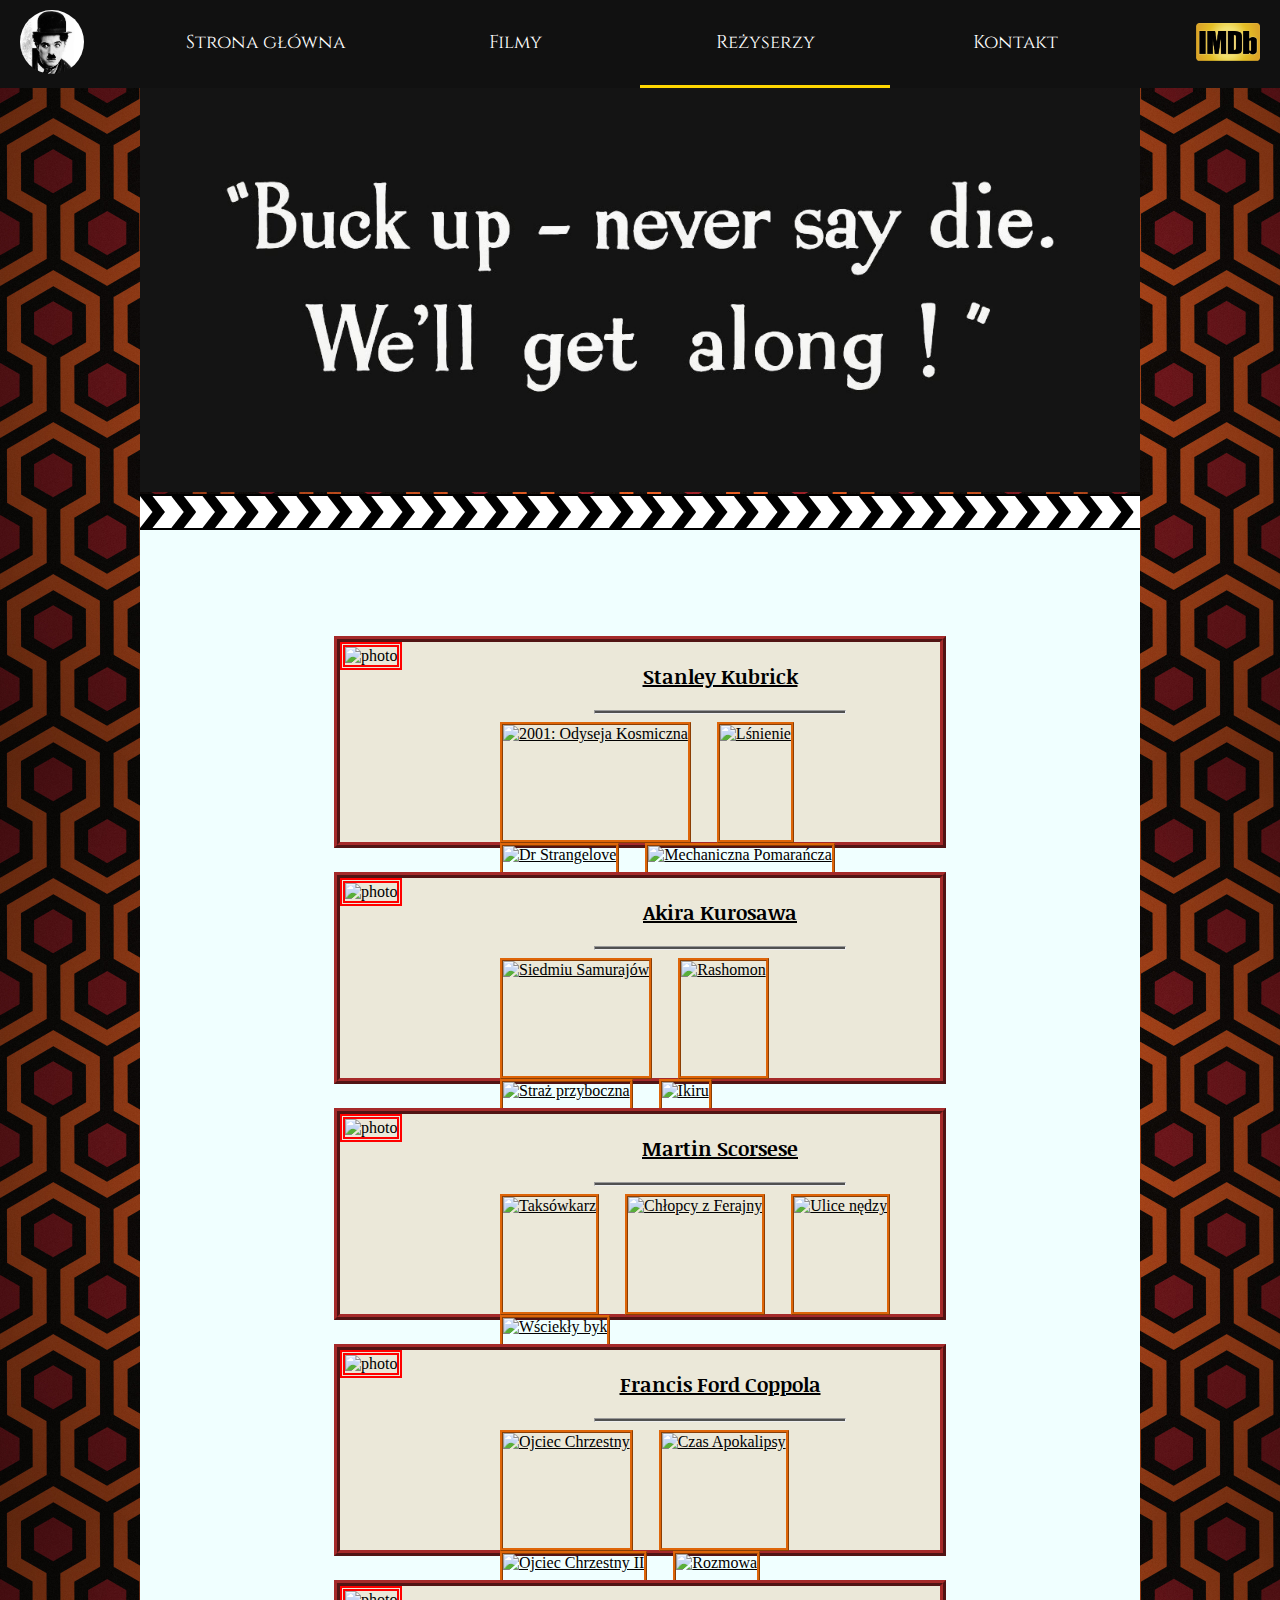
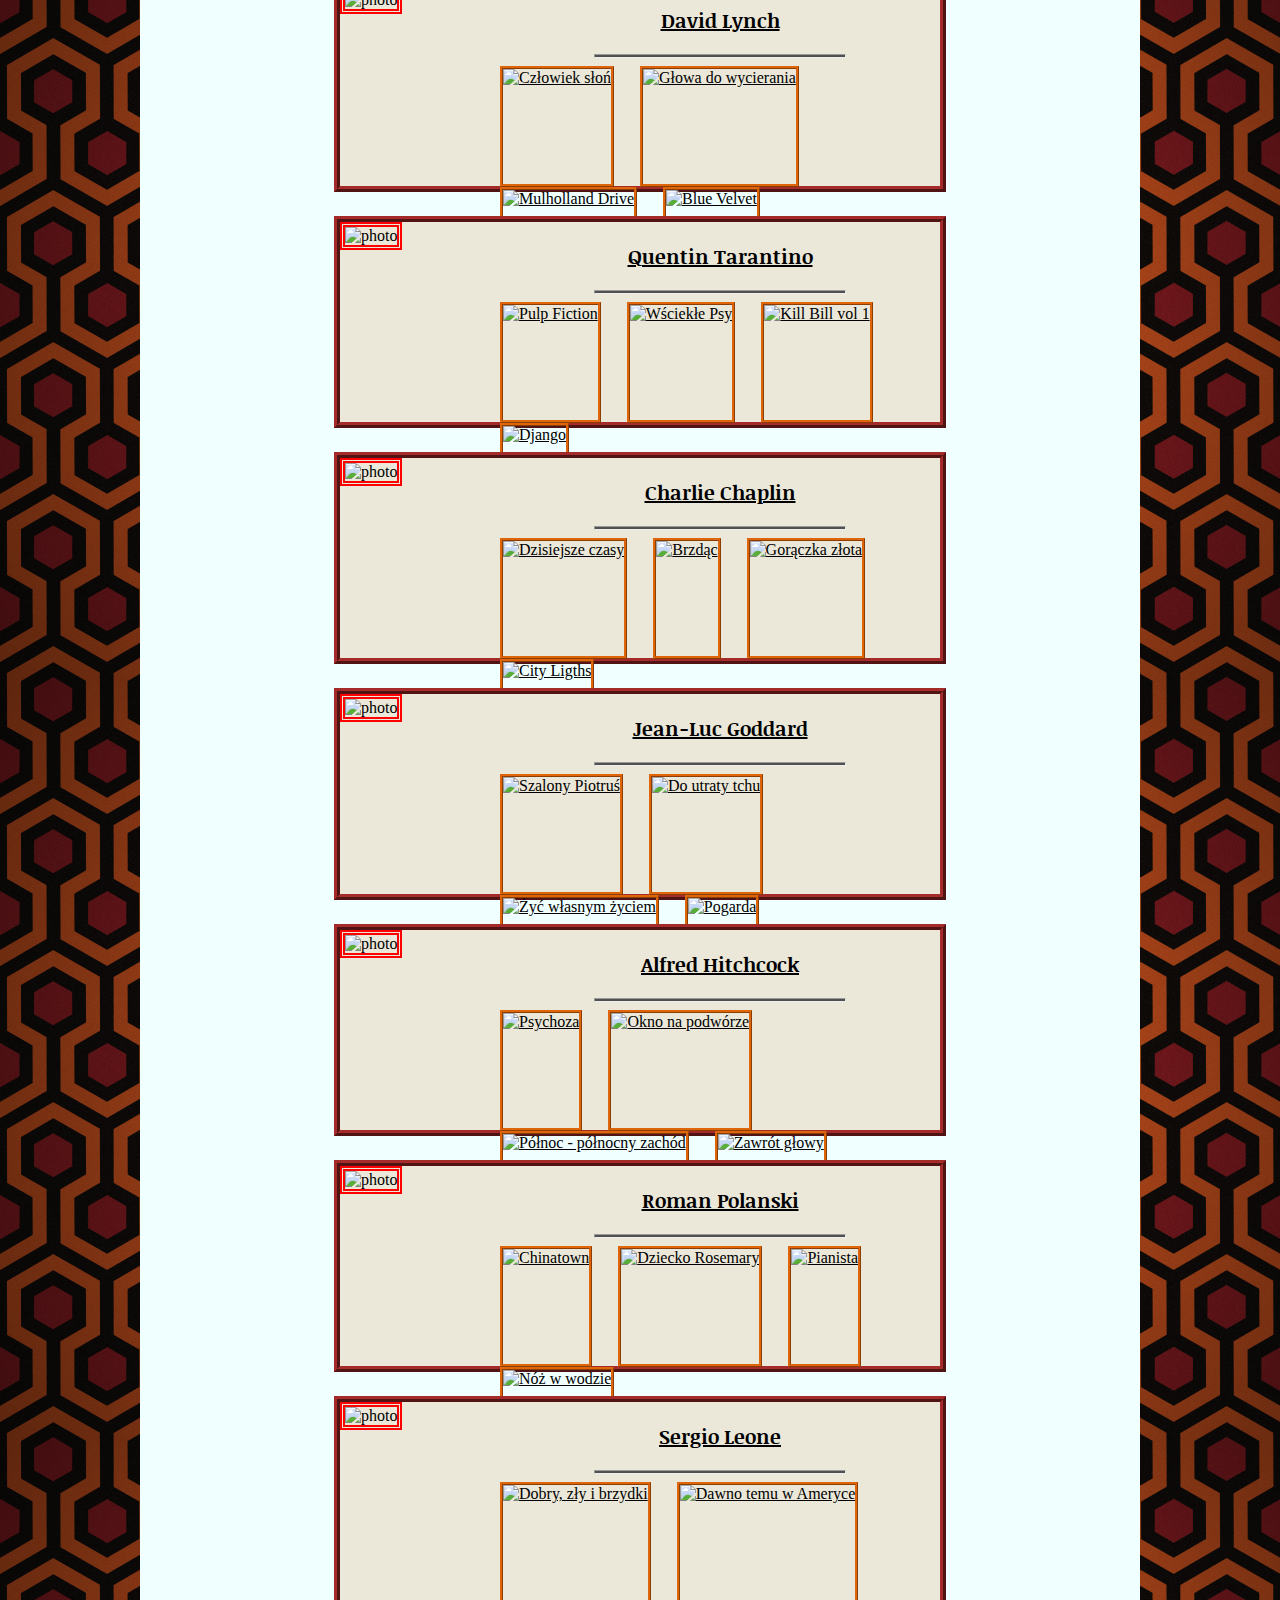
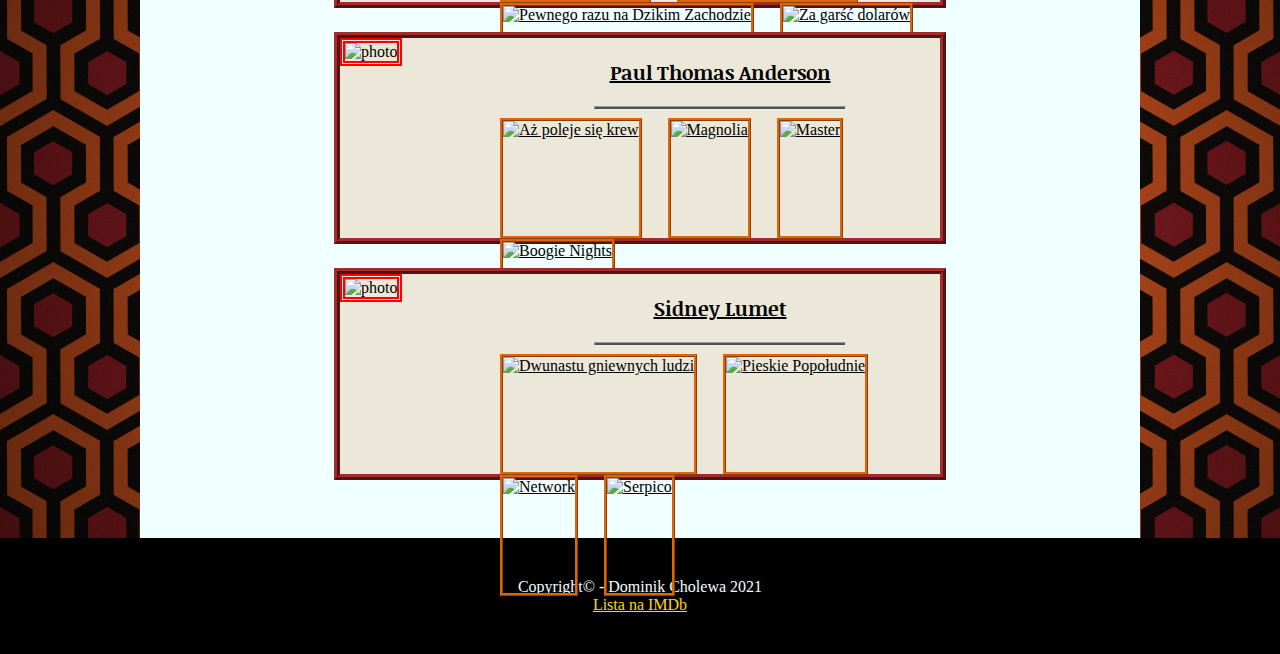
==== commit ed8f679f: "contact page" ====
--- a/directors.html
+++ b/directors.html
@@ -16,6 +16,7 @@
                     <a href="index.html"><li>Strona główna</li></a>
                     <a href="films.html"><li>Filmy</li></a>
                     <a href="directors.html"><li class="curr">Reżyserzy</li></a>
+                    <a href="kontakt.html"><li>Kontakt</li></a>
                 </ul>
             </nav>
             <a href="https://www.imdb.com/user/ur91489233"><img src="img/imdb.png" alt="imdb"></a>
--- a/style.css
+++ b/style.css
@@ -40,14 +40,15 @@
     font-size: 14pt;
 }
 nav > ul li{
-    display: inline-block;
-    width: 32.7%;
+    width: 25%;
     padding: 30px 0 30px 0;
     text-align: center;
+    float: left;
 }
 
 .curr{
     border-bottom: solid 3px gold;
+    box-sizing: border-box;
 }
 
 nav > ul a{
@@ -56,14 +57,14 @@
 }
 
 #content{
-    width: 1000px;
+    max-width: 1000px;
+    width: 100%;
     margin: auto;
 }
 
 #top{
     margin: auto;
     margin-top: 84px;
-    width: 100%;
     background-image: url('img/banner.jpg');
     background-position: center center;
     background-size: 100%;
@@ -73,7 +74,6 @@
 #stripe{
     margin: auto;
     height: 32px;
-    width: 100%;
     background-image: url('img/strip.png');
     background-size: contain;
     border-bottom: 2px solid black;
@@ -82,7 +82,6 @@
 
 main{
     margin: auto;
-    justify-content: center;
     width: 100%;
     min-height: 340px;
     box-sizing: border-box;
@@ -234,6 +233,40 @@
     margin-bottom: 15px;
 }
 
+#contact{
+    text-align: center;
+    max-width: 600px;
+    margin: auto;
+}
+
+#contact > h1{font-size: 30pt;}
+
+#contact textarea.contact-field{
+    height: 140px;
+    resize: none;
+}
+
+.contact-field{
+    display: block;
+    margin: auto;
+    width: 100%;
+    box-sizing: border-box;
+    margin: 16px 0;
+    padding: 20px 40px;
+    font-family: 'Noticia Text';
+}
+
+.contact-submit{
+    float: right;
+    border: 0;
+    background-color: peru;
+    padding: 10px 30px;
+    color: white;
+    border-radius: 25px;
+    font-family: 'Noticia Text';
+    cursor: pointer;
+}
+
 @media (max-width: 1208px){
     header img{
         display: none;
@@ -241,14 +274,11 @@
 }
 
 @media (max-width: 1000px){
-    #content{
-        width: 100%;
-    }
     nav > ul{
         width: 100vw;
     }
     main{
-        padding: 40px 10px;
+        padding: 70px 10px;
     }
 }
 
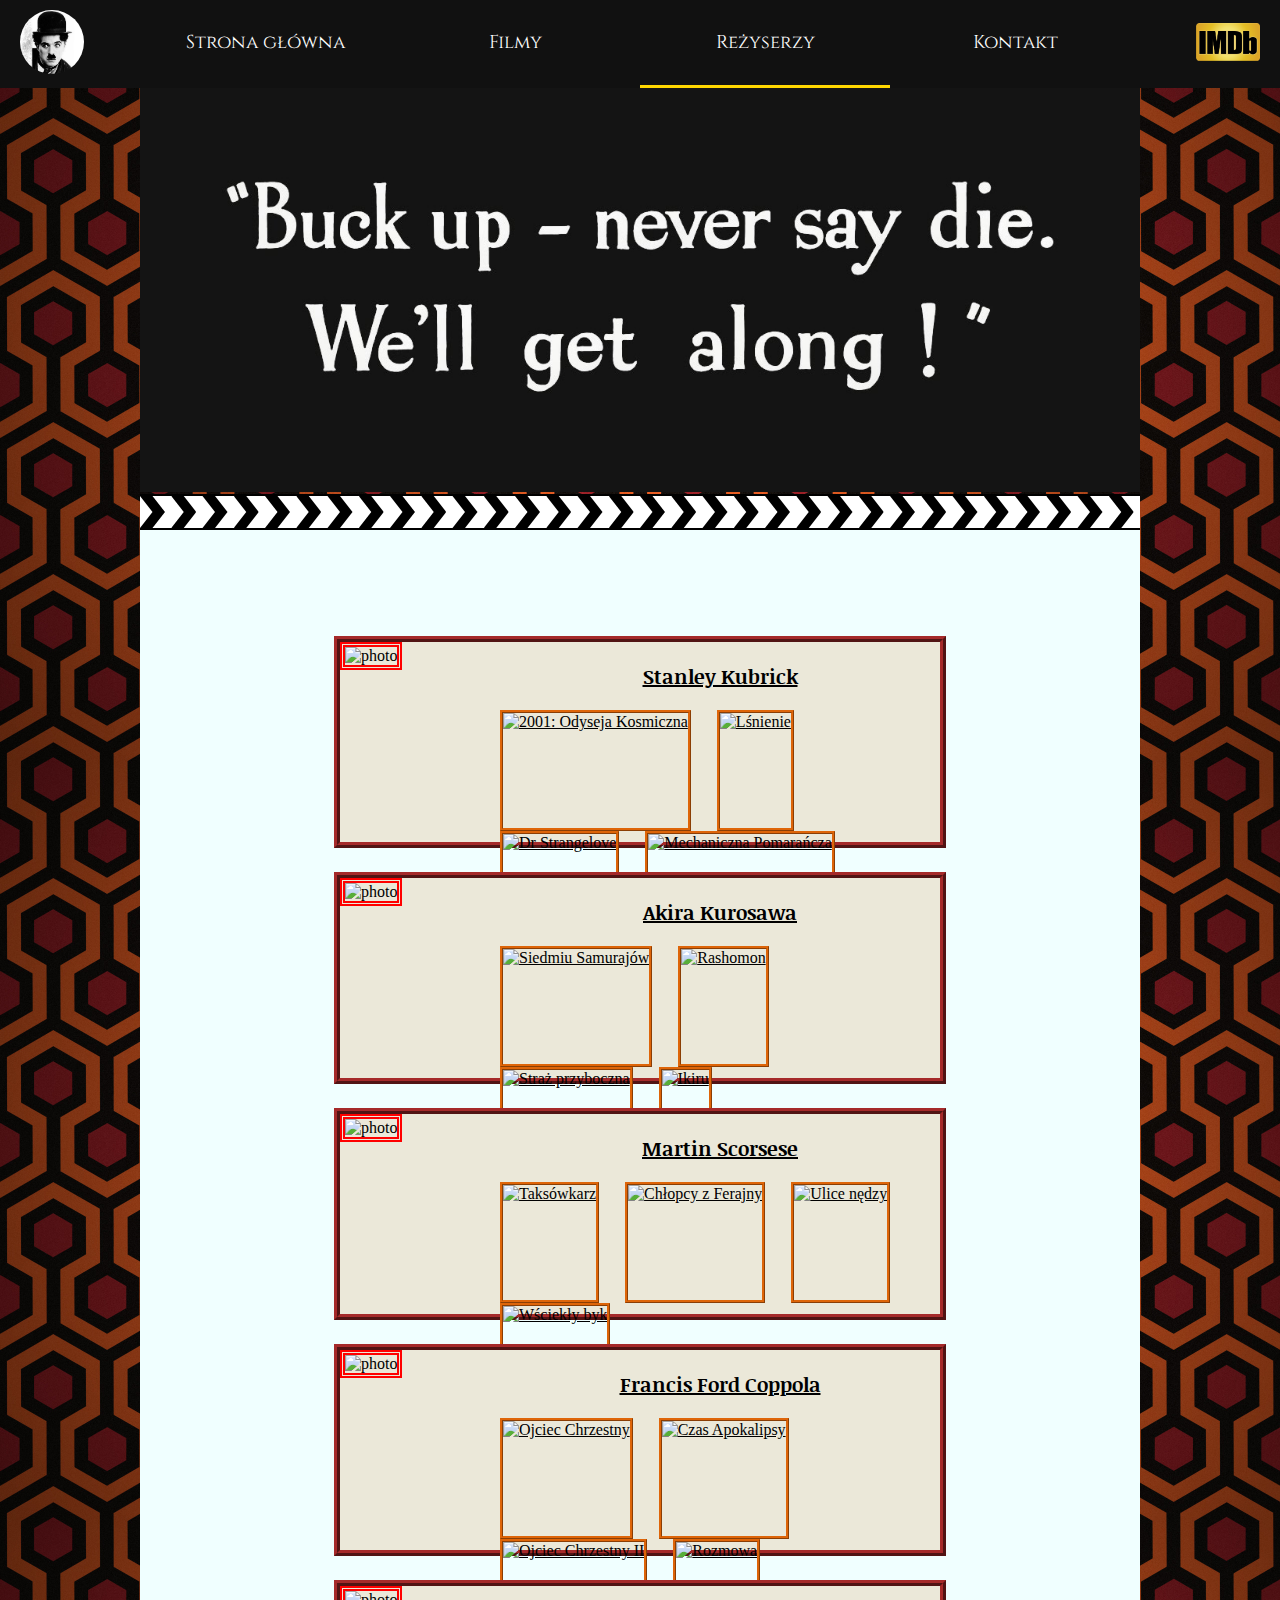
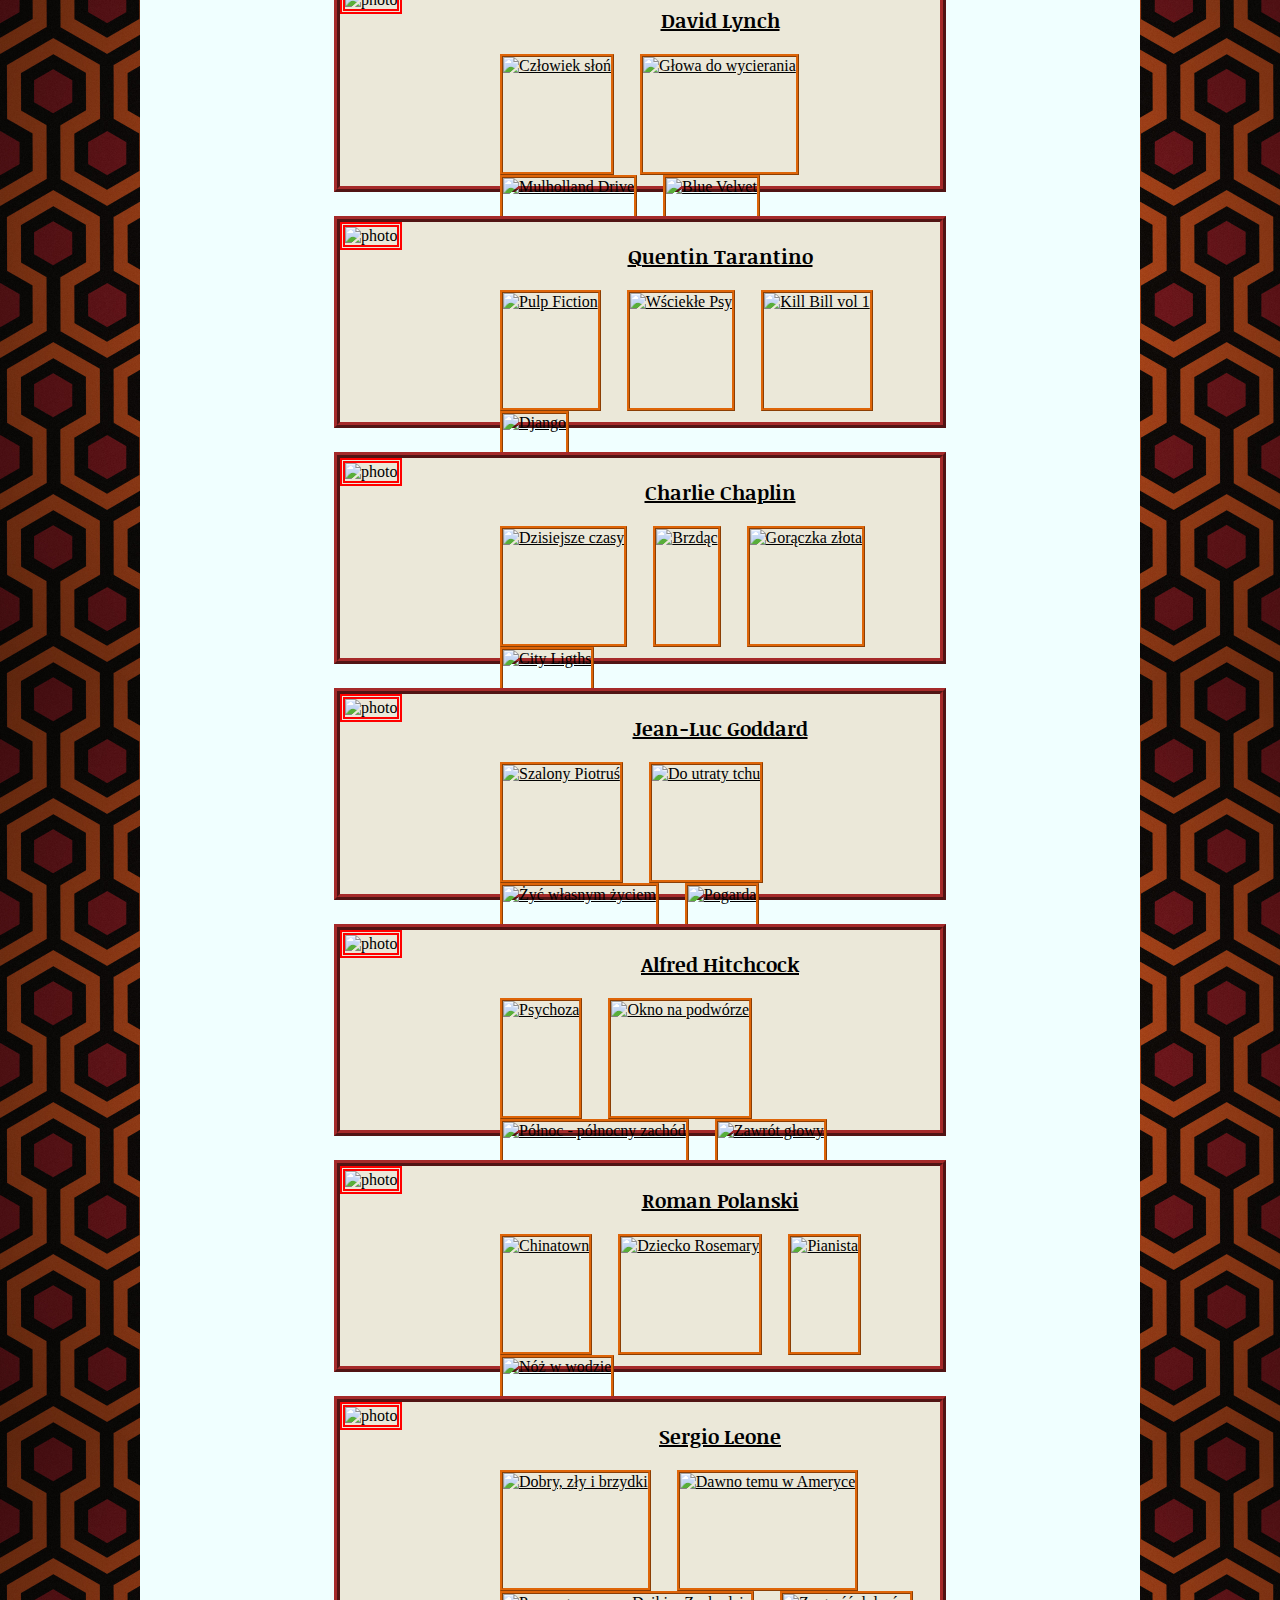
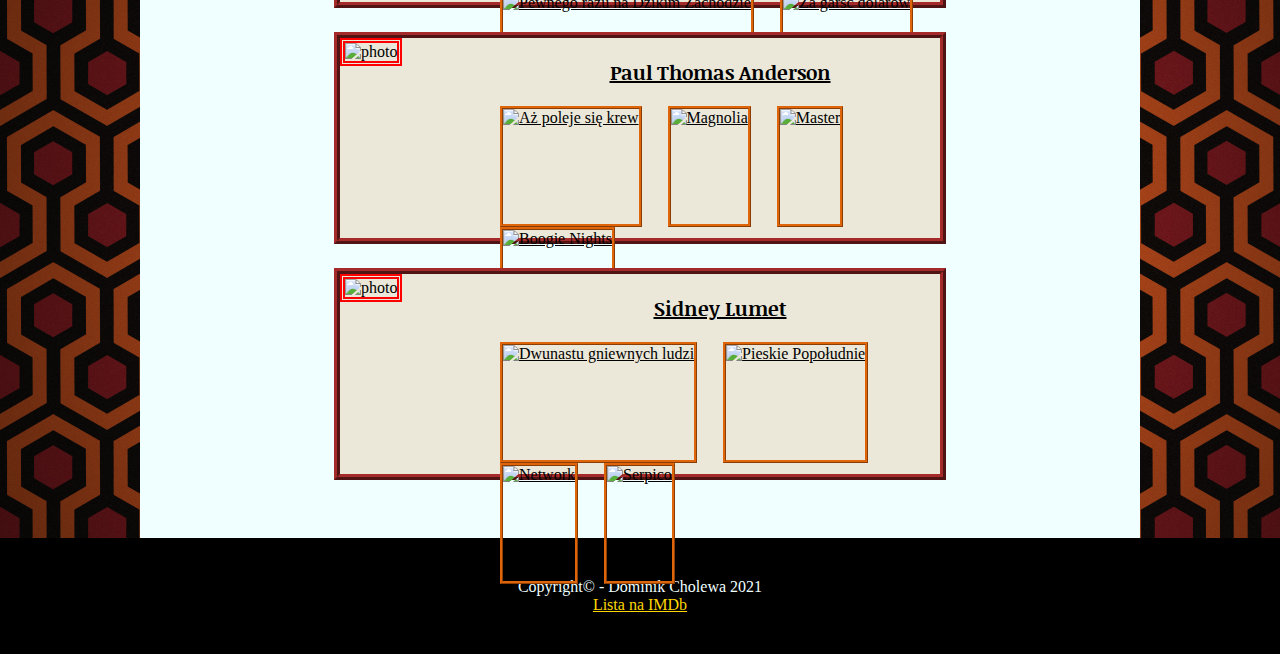
==== commit 089f8bf9: "no hr" ====
--- a/directors.html
+++ b/directors.html
@@ -13,10 +13,10 @@
             <a href="index.html"><img src="img/logo.png" style="border-radius:  50%;" alt="logo"></a>
             <nav>
                 <ul>
-                    <a href="index.html"><li>Strona główna</li></a>
-                    <a href="films.html"><li>Filmy</li></a>
-                    <a href="directors.html"><li class="curr">Reżyserzy</li></a>
-                    <a href="kontakt.html"><li>Kontakt</li></a>
+                    <li><a href="index.html">Strona główna</a></li>
+                    <li><a href="films.html">Filmy</a></li>
+                    <li class="curr"><a href="directors.html">Reżyserzy</a></li>
+                    <li><a href="kontakt.html">Kontakt</a></li>
                 </ul>
             </nav>
             <a href="https://www.imdb.com/user/ur91489233"><img src="img/imdb.png" alt="imdb"></a>
@@ -32,7 +32,6 @@
                         </div>
                         <div class="desc">
                             <h3 style="text-align: center"><a href="https://www.imdb.com/name/nm0000040/?ref_=nv_sr_srsg_0">Stanley Kubrick</a></h3>
-                            <hr>
                             <div class="dirfilm">
                                 <a href="https://www.imdb.com/title/tt0062622/?ref_=nm_knf_t1" title="2001: Odyseja Kosmiczna"><img src="https://m.media-amazon.com/images/M/MV5BMmNlYzRiNDctZWNhMi00MzI4LThkZTctMTUzMmZkMmFmNThmXkEyXkFqcGdeQXVyNzkwMjQ5NzM@._V1_QL75_UX100_CR0,0,100,148_.jpg" alt="2001: Odyseja Kosmiczna"></a>
                                 <a href="https://www.imdb.com/title/tt0081505/?ref_=nm_flmg_dr_3" title="Lśnienie"><img src="https://m.media-amazon.com/images/M/MV5BZWFlYmY2MGEtZjVkYS00YzU4LTg0YjQtYzY1ZGE3NTA5NGQxXkEyXkFqcGdeQXVyMTQxNzMzNDI@._V1_QL75_UX100_CR0,2,100,148_.jpg" alt="Lśnienie"></a>
@@ -49,7 +48,6 @@
                         </div>
                         <div class="desc">
                             <h3 style="text-align: center"><a href="https://www.imdb.com/name/nm0000041/?ref_=nv_sr_srsg_0">Akira Kurosawa</a></h3>
-                            <hr>
                             <div class="dirfilm">
                                 <a href="https://www.imdb.com/title/tt0047478?ref_=nv_sr_srsg_0" title="Siedmiu Samurajów"><img src="https://m.media-amazon.com/images/M/MV5BOWE4ZDdhNmMtNzE5ZC00NzExLTlhNGMtY2ZhYjYzODEzODA1XkEyXkFqcGdeQXVyNTAyODkwOQ@@._V1_QL75_UY148_CR3,0,100,148_.jpg" alt="Siedmiu Samurajów"></a>
                                 <a href="https://www.imdb.com/title/tt0042876?ref_=nv_sr_srsg_0" title="Rashomon"><img src="https://m.media-amazon.com/images/M/MV5BMjEzMzA4NDE2OF5BMl5BanBnXkFtZTcwNTc5MDI2NQ@@._V1_QL75_UX100_CR0,1,100,148_.jpg" alt="Rashomon"></a>
@@ -66,7 +64,6 @@
                         </div>
                         <div class="desc">
                             <h3 style="text-align: center"><a href="https://www.imdb.com/name/nm0000217/?ref_=nv_sr_srsg_0">Martin Scorsese</a></h3>
-                            <hr>
                             <div class="dirfilm">
                                 <a href="https://www.imdb.com/title/tt0075314?ref_=nv_sr_srsg_0" title="Taksówkarz"><img src="https://m.media-amazon.com/images/M/MV5BM2M1MmVhNDgtNmI0YS00ZDNmLTkyNjctNTJiYTQ2N2NmYzc2XkEyXkFqcGdeQXVyNzkwMjQ5NzM@._V1_QL75_UX100_CR0,2,100,148_.jpg" alt="Taksówkarz"></a>
                                 <a href="https://www.imdb.com/title/tt0099685?ref_=nv_sr_srsg_0" title="Chłopcy z Ferajny"><img src="https://m.media-amazon.com/images/M/MV5BY2NkZjEzMDgtN2RjYy00YzM1LWI4ZmQtMjIwYjFjNmI3ZGEwXkEyXkFqcGdeQXVyNzkwMjQ5NzM@._V1_QL75_UX100_CR0,1,100,148_.jpg" alt="Chłopcy z Ferajny"></a>
@@ -83,7 +80,6 @@
                         </div>
                         <div class="desc">
                             <h3 style="text-align: center"><a href="https://www.imdb.com/name/nm0000338/?ref_=nv_sr_srsg_0">Francis Ford Coppola</a></h3>
-                            <hr>
                             <div class="dirfilm">
                                 <a href="https://www.imdb.com/title/tt0068646?ref_=nv_sr_srsg_0" title="Ojciec Chrzestny"><img src="https://m.media-amazon.com/images/M/MV5BM2MyNjYxNmUtYTAwNi00MTYxLWJmNWYtYzZlODY3ZTk3OTFlXkEyXkFqcGdeQXVyNzkwMjQ5NzM@._V1_QL75_UY148_CR2,0,100,148_.jpg" alt="Ojciec Chrzestny"></a>
                                 <a href="https://www.imdb.com/title/tt0078788?ref_=nv_sr_srsg_0" title="Czas Apokalipsy"><img src="https://m.media-amazon.com/images/M/MV5BMDdhODg0MjYtYzBiOS00ZmI5LWEwZGYtZDEyNDU4MmQyNzFkXkEyXkFqcGdeQXVyNzkwMjQ5NzM@._V1_QL75_UX100_CR0,1,100,148_.jpg" alt="Czas Apokalipsy"></a>
@@ -100,7 +96,6 @@
                         </div>
                         <div class="desc">
                             <h3 style="text-align: center"><a href="https://www.imdb.com/name/nm0000186/?ref_=nv_sr_srsg_3">David Lynch</a></h3>
-                            <hr>
                             <div class="dirfilm">
                                 <a href="https://www.imdb.com/title/tt0080678?ref_=nv_sr_srsg_0" title="Człowiek słoń"><img src="https://m.media-amazon.com/images/M/MV5BMDVjNjIwOGItNDE3Ny00OThjLWE0NzQtZTU3YjMzZTZjMzhkXkEyXkFqcGdeQXVyMTQxNzMzNDI@._V1_QL75_UX100_CR0,1,100,148_.jpg" alt="Człowiek słoń"></a>
                                 <a href="https://www.imdb.com/title/tt0074486?ref_=nv_sr_srsg_0" title="Głowa do wycierania"><img src="https://m.media-amazon.com/images/M/MV5BMDExYzg5YjQtMzE0Yy00OWJjLThiZTctMWI5MzhjM2RmNjA4L2ltYWdlXkEyXkFqcGdeQXVyNTAyODkwOQ@@._V1_QL75_UX100_CR0,1,100,148_.jpg" alt="Głowa do wycierania"></a>
@@ -117,7 +112,6 @@
                         </div>
                         <div class="desc">
                             <h3 style="text-align: center"><a href="https://www.imdb.com/name/nm0000233/?ref_=nv_sr_srsg_0">Quentin Tarantino</a></h3>
-                            <hr>
                             <div class="dirfilm">
                                 <a href="https://www.imdb.com/title/tt0110912?ref_=nv_sr_srsg_0" title="Pulp Fiction"><img src="https://m.media-amazon.com/images/M/MV5BNGNhMDIzZTUtNTBlZi00MTRlLWFjM2ItYzViMjE3YzI5MjljXkEyXkFqcGdeQXVyNzkwMjQ5NzM@._V1_QL75_UY148_CR1,0,100,148_.jpg" alt="Pulp Fiction"></a>
                                 <a href="https://www.imdb.com/title/tt0105236?ref_=nv_sr_srsg_0" title="Wściekłe Psy"><img src="https://m.media-amazon.com/images/M/MV5BZmExNmEwYWItYmQzOS00YjA5LTk2MjktZjEyZDE1Y2QxNjA1XkEyXkFqcGdeQXVyMTQxNzMzNDI@._V1_QL75_UX100_CR0,1,100,148_.jpg" alt="Wściekłe Psy"></a>
@@ -134,7 +128,6 @@
                         </div>
                         <div class="desc">
                             <h3 style="text-align: center"><a href="https://www.imdb.com/name/nm0000122/?ref_=nv_sr_srsg_7">Charlie Chaplin</a></h3>
-                            <hr>
                             <div class="dirfilm">
                                 <a href="https://www.imdb.com/title/tt0027977?ref_=nv_sr_srsg_0" title="Dzisiejsze czasy"><img src="https://m.media-amazon.com/images/M/MV5BYjJiZjMzYzktNjU0NS00OTkxLWEwYzItYzdhYWJjN2QzMTRlL2ltYWdlL2ltYWdlXkEyXkFqcGdeQXVyNjU0OTQ0OTY@._V1_QL75_UX100_CR0,4,100,148_.jpg" alt="Dzisiejsze czasy"></a>
                                 <a href="https://www.imdb.com/title/tt0012349?ref_=nv_sr_srsg_5" title="Brzdąc"><img src="https://m.media-amazon.com/images/M/MV5BZjhhMThhNDItNTY2MC00MmU1LTliNDEtNDdhZjdlNTY5ZDQ1XkEyXkFqcGdeQXVyNjc1NTYyMjg@._V1_QL75_UX100_CR0,2,100,148_.jpg" alt="Brzdąc"></a>
@@ -151,7 +144,6 @@
                         </div>
                         <div class="desc">
                             <h3 style="text-align: center"><a href="https://www.imdb.com/name/nm0000419/?ref_=nv_sr_srsg_0">Jean-Luc Goddard</a></h3>
-                            <hr>
                             <div class="dirfilm">
                                 <a href="https://www.imdb.com/title/tt0059592?ref_=nv_sr_srsg_0" title="Szalony Piotruś"><img src="https://m.media-amazon.com/images/M/MV5BMTQ0OTc4MDcxMl5BMl5BanBnXkFtZTgwNjIzMjA0NzE@._V1_QL75_UY148_CR5,0,100,148_.jpg" alt="Szalony Piotruś"></a>
                                 <a href="https://www.imdb.com/title/tt0053472?ref_=nv_sr_srsg_0" title="Do utraty tchu"><img src="https://m.media-amazon.com/images/M/MV5BNzk5MDk2MjktY2I3NS00ODZkLTk3OTktY2Q3ZDE2MmQ2M2ZmXkEyXkFqcGdeQXVyNjc1NTYyMjg@._V1_QL75_UY148_CR5,0,100,148_.jpg" alt="Do utraty tchu"></a>
@@ -168,7 +160,6 @@
                         </div>
                         <div class="desc">
                             <h3 style="text-align: center"><a href="https://www.imdb.com/name/nm0000033/?ref_=nv_sr_srsg_0">Alfred Hitchcock</a></h3>
-                            <hr>
                             <div class="dirfilm">
                                 <a href="https://www.imdb.com/title/tt0054215?ref_=nv_sr_srsg_3" title="Psychoza"><img src="https://m.media-amazon.com/images/M/MV5BNTQwNDM1YzItNDAxZC00NWY2LTk0M2UtNDIwNWI5OGUyNWUxXkEyXkFqcGdeQXVyNzkwMjQ5NzM@._V1_QL75_UX100_CR0,1,100,148_.jpg" alt="Psychoza"></a>
                                 <a href="https://www.imdb.com/title/tt0047396?ref_=nv_sr_srsg_0" title="Okno na podwórze"><img src="https://m.media-amazon.com/images/M/MV5BNGUxYWM3M2MtMGM3Mi00ZmRiLWE0NGQtZjE5ODI2OTJhNTU0XkEyXkFqcGdeQXVyMTQxNzMzNDI@._V1_QL75_UY148_CR1,0,100,148_.jpg" alt="Okno na podwórze"></a>
@@ -185,7 +176,6 @@
                         </div>
                         <div class="desc">
                             <h3 style="text-align: center"><a href="https://www.imdb.com/name/nm0000591/?ref_=nv_sr_srsg_0">Roman Polanski</a></h3>
-                            <hr>
                             <div class="dirfilm">
                                 <a href="https://www.imdb.com/title/tt0071315?ref_=nv_sr_srsg_0" title="Chinatown"><img src="https://m.media-amazon.com/images/M/MV5BOGMwYmY5ZmEtMzY1Yi00OWJiLTk1Y2MtMzI2MjBhYmZkNTQ0XkEyXkFqcGdeQXVyNzkwMjQ5NzM@._V1_QL75_UX100_CR0,1,100,148_.jpg" alt="Chinatown"></a>
                                 <a href="https://www.imdb.com/title/tt0063522?ref_=nv_sr_srsg_0" title="Dziecko Rosemary"><img src="https://m.media-amazon.com/images/M/MV5BZmEwZGU2NzctYzlmNi00MGJkLWE3N2MtYjBlN2ZhMGJkZTZiXkEyXkFqcGdeQXVyMTQxNzMzNDI@._V1_QL75_UX100_CR0,2,100,148_.jpg" alt="Dziecko Rosemary"></a>
@@ -202,7 +192,6 @@
                         </div>
                         <div class="desc">
                             <h3 style="text-align: center"><a href="https://www.imdb.com/name/nm0001466/?ref_=nv_sr_srsg_0">Sergio Leone</a></h3>
-                            <hr>
                             <div class="dirfilm">
                                 <a href="https://www.imdb.com/title/tt0060196?ref_=nv_sr_srsg_0" title="Dobry, zły i brzydki"><img src="https://m.media-amazon.com/images/M/MV5BOTQ5NDI3MTI4MF5BMl5BanBnXkFtZTgwNDQ4ODE5MDE@._V1_QL75_UX100_CR0,2,100,148_.jpg" alt="Dobry, zły i brzydki"></a>
                                 <a href="https://www.imdb.com/title/tt0087843?ref_=nv_sr_srsg_6" title="Dawno temu w Ameryce"><img src="https://m.media-amazon.com/images/M/MV5BMGFkNWI4MTMtNGQ0OC00MWVmLTk3MTktOGYxN2Y2YWVkZWE2XkEyXkFqcGdeQXVyNjU0OTQ0OTY@._V1_QL75_UX100_CR0,4,100,148_.jpg" alt="Dawno temu w Ameryce"></a>
@@ -219,7 +208,6 @@
                         </div>
                         <div class="desc">
                             <h3 style="text-align: center"><a href="https://www.imdb.com/name/nm0000759/?ref_=nv_sr_srsg_0">Paul Thomas Anderson</a></h3>
-                            <hr>
                             <div class="dirfilm">
                                 <a href="https://www.imdb.com/title/tt0469494?ref_=nv_sr_srsg_0" title="Aż poleje się krew"><img src="https://m.media-amazon.com/images/M/MV5BMjAxODQ4MDU5NV5BMl5BanBnXkFtZTcwMDU4MjU1MQ@@._V1_QL75_UX100_CR0,0,100,148_.jpg" alt="Aż poleje się krew"></a>
                                 <a href="https://www.imdb.com/title/tt0175880?ref_=nv_sr_srsg_0" title="Magnolia"><img src="https://m.media-amazon.com/images/M/MV5BZjk3YThkNDktNjZjMS00MTBiLTllNTAtYzkzMTU0N2QwYjJjXkEyXkFqcGdeQXVyMTMxODk2OTU@._V1_QL75_UX100_CR0,5,100,148_.jpg" alt="Magnolia"></a>
@@ -236,7 +224,6 @@
                         </div>
                         <div class="desc">
                             <h3 style="text-align: center"><a href="https://www.imdb.com/name/nm0001486/?ref_=nv_sr_srsg_0">Sidney Lumet</a></h3>
-                            <hr>
                             <div class="dirfilm">
                                 <a href="https://www.imdb.com/title/tt0050083?ref_=nv_sr_srsg_0" title="Dwunastu gniewnych ludzi"><img src="https://m.media-amazon.com/images/M/MV5BMWU4N2FjNzYtNTVkNC00NzQ0LTg0MjAtYTJlMjFhNGUxZDFmXkEyXkFqcGdeQXVyNjc1NTYyMjg@._V1_QL75_UX100_CR0,3,100,148_.jpg" alt="Dwunastu gniewnych ludzi"></a>
                                 <a href="https://www.imdb.com/title/tt0072890?ref_=nv_sr_srsg_0" title="Pieskie Popołudnie"><img src="https://m.media-amazon.com/images/M/MV5BODExZmE2ZWItYTIzOC00MzI1LTgyNTktMDBhNmFhY2Y4OTQ3XkEyXkFqcGdeQXVyNjU0OTQ0OTY@._V1_QL75_UX100_CR0,1,100,148_.jpg" alt="Pieskie Popołudnie"></a>
--- a/style.css
+++ b/style.css
@@ -39,6 +39,17 @@
     font-family: 'Cinzel', serif;
     font-size: 14pt;
 }
+
+nav > ul a{
+    transition: 0.2s;
+    color: white;
+    text-decoration: none;
+}
+
+nav > ul a:hover{
+    color: gold;
+}
+
 nav > ul li{
     width: 25%;
     padding: 30px 0 30px 0;
@@ -49,11 +60,6 @@
 .curr{
     border-bottom: solid 3px gold;
     box-sizing: border-box;
-}
-
-nav > ul a{
-    color: white;
-    text-decoration: none;
 }
 
 #content{
@@ -96,7 +102,12 @@
 
 main iframe{
     width: 90%;
-    height: 600px;
+    height: 540px;
+}
+
+.vid{
+    display: flex;
+    justify-content: center;
 }
 
 footer{
@@ -175,6 +186,7 @@
 
 .desc hr{
     background-color: rgb(80, 80, 80);
+    margin: 0px;
     width: 250px;
     height: 2px;
 }
@@ -301,7 +313,7 @@
 }
 
 @media print {
-        body { background: #ffffff; color: #000000; }
-        .image, header, #stripe, #top, footer, hr, iframe{ display: none; }
-        a { text-decoration: underline; }
-}
+    body { background: #ffffff; color: #000000; }
+    .image, header, #stripe, #top, footer, hr, iframe{ display: none; }
+    a { text-decoration: underline; }
+}
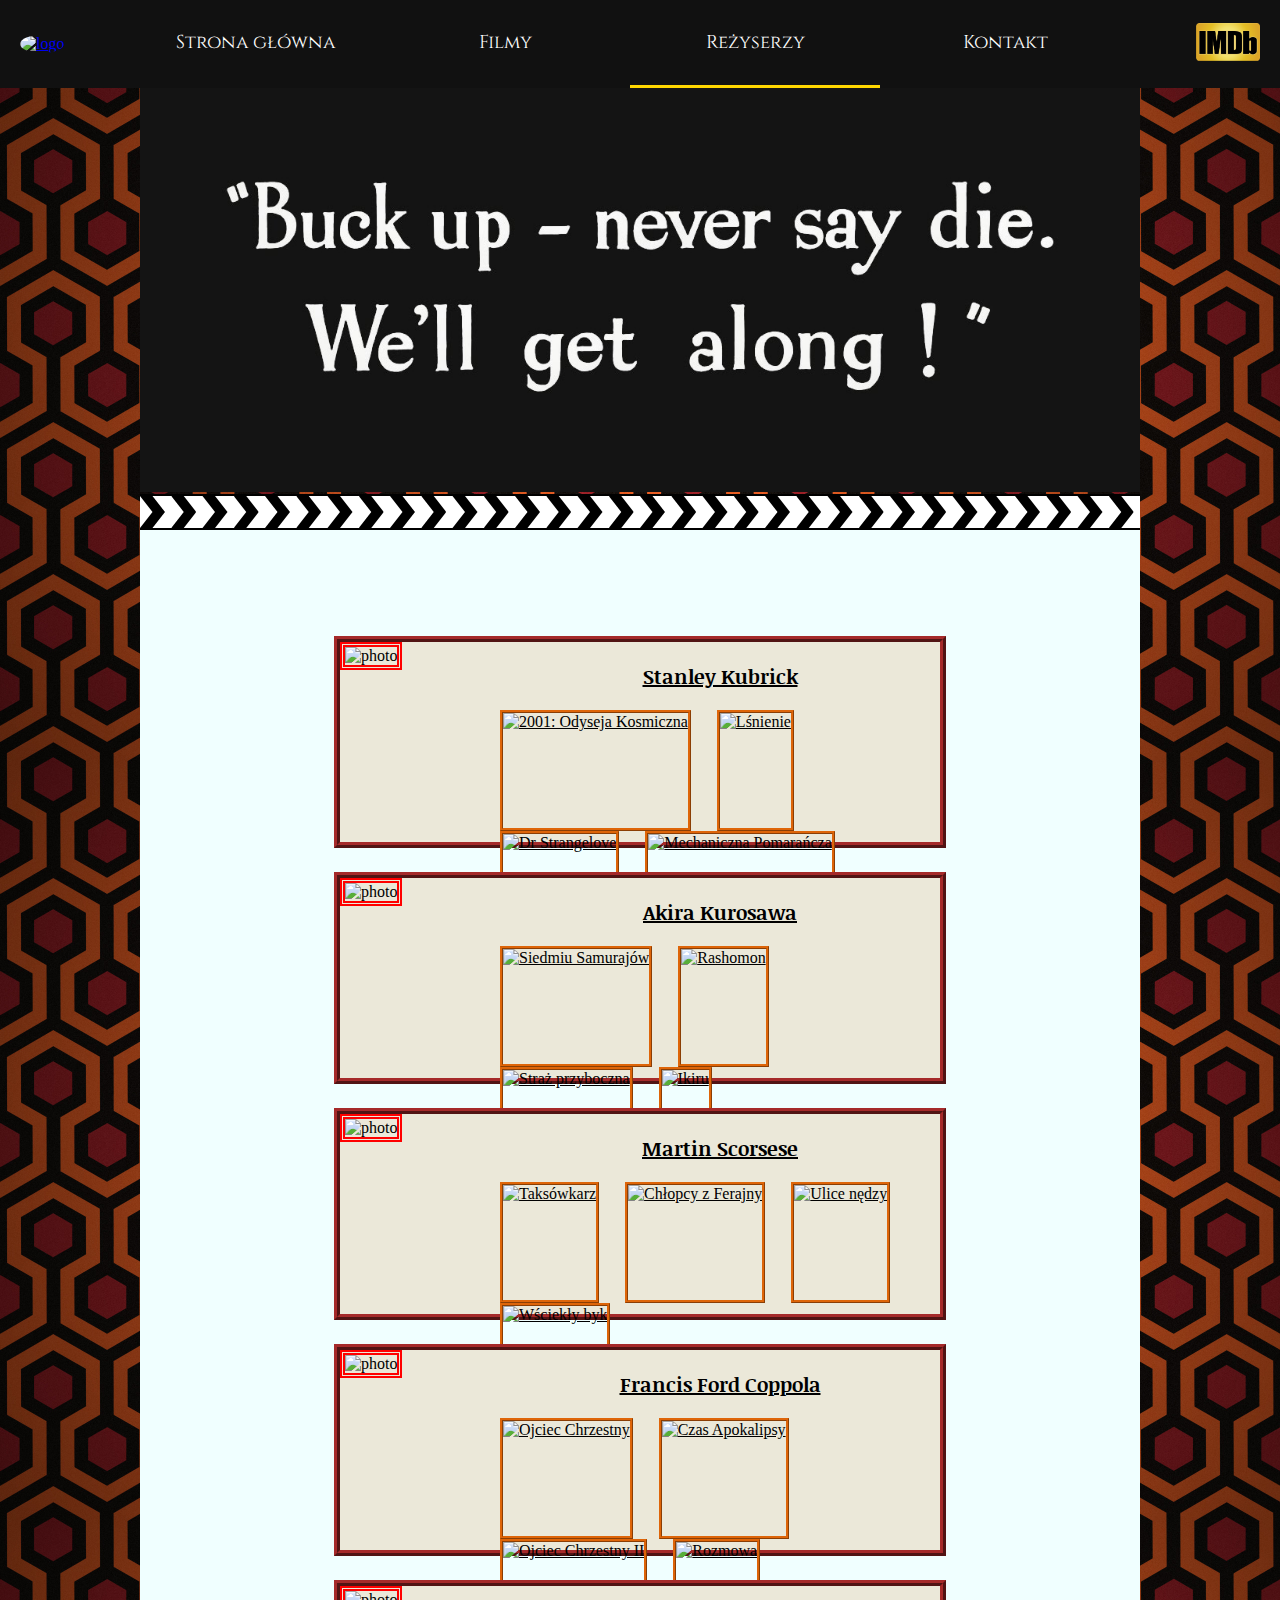
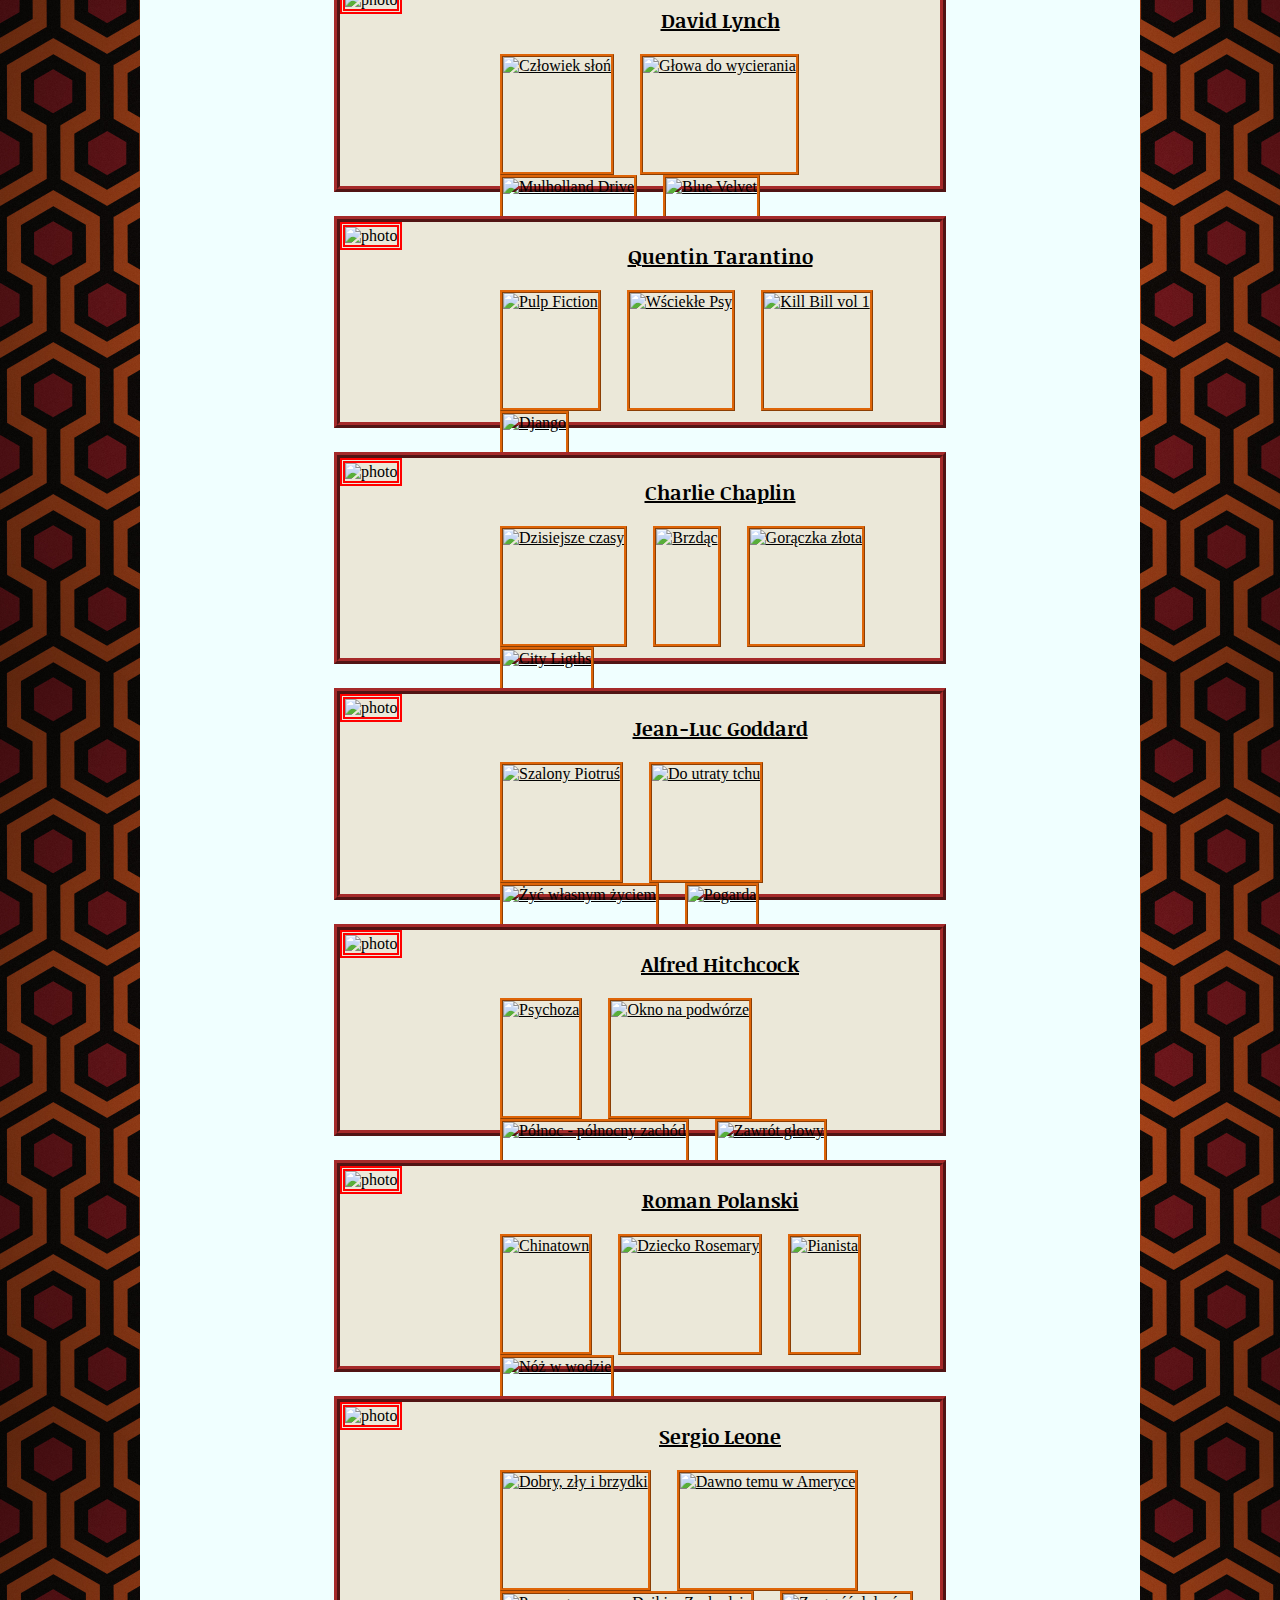
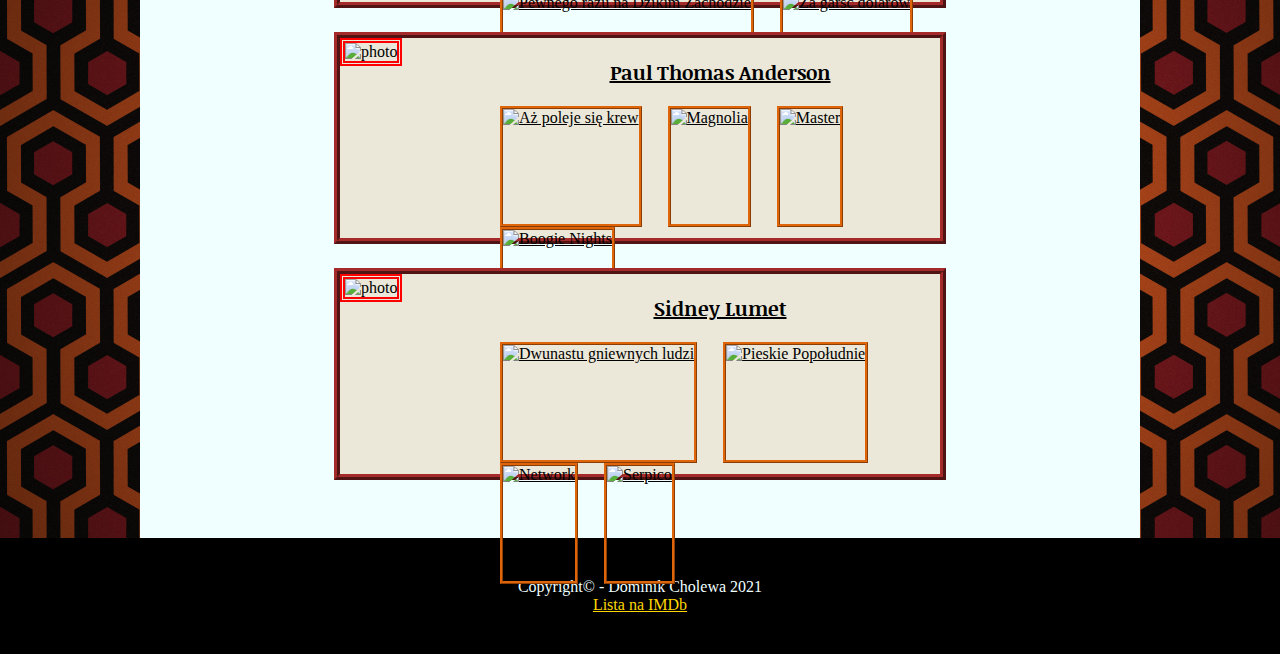
==== commit 8c15e202: "u" ====
--- a/directors.html
+++ b/directors.html
@@ -1,243 +1,243 @@
-<!DOCTYPE html>
-<html lang="pl">
-    <head>
-        <title>Reżyserzy</title>
-        <meta name="author" content="Dominik Cholewa">
-        <meta charset="UTF-8">
-        <link rel="stylesheet" href="style.css">
-        <link rel="icon" href="img/icon.png">
-        <meta name="viewport" content="width=device-width, initial-scale=1">
-    </head>
-    <body>
-        <header>
-            <a href="index.html"><img src="img/logo.png" style="border-radius:  50%;" alt="logo"></a>
-            <nav>
-                <ul>
-                    <li><a href="index.html">Strona główna</a></li>
-                    <li><a href="films.html">Filmy</a></li>
-                    <li class="curr"><a href="directors.html">Reżyserzy</a></li>
-                    <li><a href="kontakt.html">Kontakt</a></li>
-                </ul>
-            </nav>
-            <a href="https://www.imdb.com/user/ur91489233"><img src="img/imdb.png" alt="imdb"></a>
-        </header>
-        <div id="content">
-            <div id="top"><img src="img/banner.jpg" alt="banner" style="width:100%;"></div>
-            <div id="stripe"></div>
-            <main>
-                <div class="film">
-                    <div class="pres">
-                        <div class="poster">
-                            <img src="https://m.media-amazon.com/images/M/MV5BMTIwMzAwMzg1MV5BMl5BanBnXkFtZTYwMjc4ODQ2._V1_UX214_CR0,0,214,317_AL_.jpg" alt="photo">
-                        </div>
-                        <div class="desc">
-                            <h3 style="text-align: center"><a href="https://www.imdb.com/name/nm0000040/?ref_=nv_sr_srsg_0">Stanley Kubrick</a></h3>
-                            <div class="dirfilm">
-                                <a href="https://www.imdb.com/title/tt0062622/?ref_=nm_knf_t1" title="2001: Odyseja Kosmiczna"><img src="https://m.media-amazon.com/images/M/MV5BMmNlYzRiNDctZWNhMi00MzI4LThkZTctMTUzMmZkMmFmNThmXkEyXkFqcGdeQXVyNzkwMjQ5NzM@._V1_QL75_UX100_CR0,0,100,148_.jpg" alt="2001: Odyseja Kosmiczna"></a>
-                                <a href="https://www.imdb.com/title/tt0081505/?ref_=nm_flmg_dr_3" title="Lśnienie"><img src="https://m.media-amazon.com/images/M/MV5BZWFlYmY2MGEtZjVkYS00YzU4LTg0YjQtYzY1ZGE3NTA5NGQxXkEyXkFqcGdeQXVyMTQxNzMzNDI@._V1_QL75_UX100_CR0,2,100,148_.jpg" alt="Lśnienie"></a>
-                                <a href="https://www.imdb.com/title/tt0057012/?ref_=nm_flmg_dr_7" title="Dr Strangelove"><img src="https://m.media-amazon.com/images/M/MV5BZWI3ZTMxNjctMjdlNS00NmUwLWFiM2YtZDUyY2I3N2MxYTE0XkEyXkFqcGdeQXVyNzkwMjQ5NzM@._V1_QL75_UX100_CR0,4,100,148_.jpg" alt="Dr Strangelove"></a>
-                                <a href="https://www.imdb.com/title/tt0066921/?ref_=nm_knf_t2" title="Mechaniczna Pomarańcza"><img src="https://m.media-amazon.com/images/M/MV5BMTY3MjM1Mzc4N15BMl5BanBnXkFtZTgwODM0NzAxMDE@._V1_QL75_UX100_CR0,0,100,148_.jpg" alt="Mechaniczna Pomarańcza"></a>
-                            </div>
-                        </div>
-                    </div>
-                </div>
-                <div class="film">
-                    <div class="pres">
-                        <div class="poster">
-                            <img src="https://m.media-amazon.com/images/M/MV5BMjE3ODQwNTY2Nl5BMl5BanBnXkFtZTcwMTI5ODM1Mw@@._V1_UY317_CR6,0,214,317_AL_.jpg" alt="photo">
-                        </div>
-                        <div class="desc">
-                            <h3 style="text-align: center"><a href="https://www.imdb.com/name/nm0000041/?ref_=nv_sr_srsg_0">Akira Kurosawa</a></h3>
-                            <div class="dirfilm">
-                                <a href="https://www.imdb.com/title/tt0047478?ref_=nv_sr_srsg_0" title="Siedmiu Samurajów"><img src="https://m.media-amazon.com/images/M/MV5BOWE4ZDdhNmMtNzE5ZC00NzExLTlhNGMtY2ZhYjYzODEzODA1XkEyXkFqcGdeQXVyNTAyODkwOQ@@._V1_QL75_UY148_CR3,0,100,148_.jpg" alt="Siedmiu Samurajów"></a>
-                                <a href="https://www.imdb.com/title/tt0042876?ref_=nv_sr_srsg_0" title="Rashomon"><img src="https://m.media-amazon.com/images/M/MV5BMjEzMzA4NDE2OF5BMl5BanBnXkFtZTcwNTc5MDI2NQ@@._V1_QL75_UX100_CR0,1,100,148_.jpg" alt="Rashomon"></a>
-                                <a href="https://www.imdb.com/title/tt0055630?ref_=nv_sr_srsg_0" title="Straż przyboczna"><img src="https://m.media-amazon.com/images/M/MV5BZThiZjAzZjgtNDU3MC00YThhLThjYWUtZGRkYjc2ZWZlOTVjXkEyXkFqcGdeQXVyNTA4NzY1MzY@._V1_QL75_UX100_CR0,1,100,148_.jpg" alt="Straż przyboczna"></a>
-                                <a href="https://www.imdb.com/title/tt0044741?ref_=nv_sr_srsg_0" title="Ikiru"><img src="https://m.media-amazon.com/images/M/MV5BZmM0NGY3Y2MtMTA1YS00YmQzLTk2YTctYWFhMDkzMDRjZWQzXkEyXkFqcGdeQXVyNTA4NzY1MzY@._V1_QL75_UX100_CR0,1,100,148_.jpg" alt="Ikiru"></a>
-                            </div>
-                        </div>
-                    </div>
-                </div>
-                <div class="film">
-                    <div class="pres">
-                        <div class="poster">
-                            <img src="https://m.media-amazon.com/images/M/MV5BMTcyNDA4Nzk3N15BMl5BanBnXkFtZTcwNDYzMjMxMw@@._V1_UX214_CR0,0,214,317_AL_.jpg" alt="photo">
-                        </div>
-                        <div class="desc">
-                            <h3 style="text-align: center"><a href="https://www.imdb.com/name/nm0000217/?ref_=nv_sr_srsg_0">Martin Scorsese</a></h3>
-                            <div class="dirfilm">
-                                <a href="https://www.imdb.com/title/tt0075314?ref_=nv_sr_srsg_0" title="Taksówkarz"><img src="https://m.media-amazon.com/images/M/MV5BM2M1MmVhNDgtNmI0YS00ZDNmLTkyNjctNTJiYTQ2N2NmYzc2XkEyXkFqcGdeQXVyNzkwMjQ5NzM@._V1_QL75_UX100_CR0,2,100,148_.jpg" alt="Taksówkarz"></a>
-                                <a href="https://www.imdb.com/title/tt0099685?ref_=nv_sr_srsg_0" title="Chłopcy z Ferajny"><img src="https://m.media-amazon.com/images/M/MV5BY2NkZjEzMDgtN2RjYy00YzM1LWI4ZmQtMjIwYjFjNmI3ZGEwXkEyXkFqcGdeQXVyNzkwMjQ5NzM@._V1_QL75_UX100_CR0,1,100,148_.jpg" alt="Chłopcy z Ferajny"></a>
-                                <a href="https://www.imdb.com/title/tt0070379?ref_=nv_sr_srsg_0" title="Ulice nędzy"><img src="https://m.media-amazon.com/images/M/MV5BMWNmNGY3ZGMtYWQ3OC00Zjg4LWFiN2EtZjM2MDI1YzRiNjg3XkEyXkFqcGdeQXVyMTQxNzMzNDI@._V1_QL75_UX100_CR0,1,100,148_.jpg" alt="Ulice nędzy"></a>
-                                <a href="https://www.imdb.com/title/tt0081398?ref_=nv_sr_srsg_0" title="Wściekły byk"><img src="https://m.media-amazon.com/images/M/MV5BYjRmODkzNDItMTNhNi00YjJlLTg0ZjAtODlhZTM0YzgzYThlXkEyXkFqcGdeQXVyNzQ1ODk3MTQ@._V1_QL75_UY148_CR0,0,100,148_.jpg" alt="Wściekły byk"></a>
-                            </div>
-                        </div>
-                    </div>
-                </div>
-                <div class="film">
-                    <div class="pres">
-                        <div class="poster">
-                            <img src="https://m.media-amazon.com/images/M/MV5BMTM5NDU3OTgyNV5BMl5BanBnXkFtZTcwMzQxODA0NA@@._V1_UX214_CR0,0,214,317_AL_.jpg" alt="photo">
-                        </div>
-                        <div class="desc">
-                            <h3 style="text-align: center"><a href="https://www.imdb.com/name/nm0000338/?ref_=nv_sr_srsg_0">Francis Ford Coppola</a></h3>
-                            <div class="dirfilm">
-                                <a href="https://www.imdb.com/title/tt0068646?ref_=nv_sr_srsg_0" title="Ojciec Chrzestny"><img src="https://m.media-amazon.com/images/M/MV5BM2MyNjYxNmUtYTAwNi00MTYxLWJmNWYtYzZlODY3ZTk3OTFlXkEyXkFqcGdeQXVyNzkwMjQ5NzM@._V1_QL75_UY148_CR2,0,100,148_.jpg" alt="Ojciec Chrzestny"></a>
-                                <a href="https://www.imdb.com/title/tt0078788?ref_=nv_sr_srsg_0" title="Czas Apokalipsy"><img src="https://m.media-amazon.com/images/M/MV5BMDdhODg0MjYtYzBiOS00ZmI5LWEwZGYtZDEyNDU4MmQyNzFkXkEyXkFqcGdeQXVyNzkwMjQ5NzM@._V1_QL75_UX100_CR0,1,100,148_.jpg" alt="Czas Apokalipsy"></a>
-                                <a href="https://www.imdb.com/title/tt0071562?ref_=nv_sr_srsg_3" title="Ojciec Chrzestny II"><img src="https://m.media-amazon.com/images/M/MV5BMWMwMGQzZTItY2JlNC00OWZiLWIyMDctNDk2ZDQ2YjRjMWQ0XkEyXkFqcGdeQXVyNzkwMjQ5NzM@._V1_QL75_UY148_CR2,0,100,148_.jpg" alt="Ojciec Chrzestny II"></a>
-                                <a href="https://www.imdb.com/title/tt0071360?ref_=nv_sr_srsg_0" title="Rozmowa"><img src="https://m.media-amazon.com/images/M/MV5BNzZlMThlYzktMDlmZC00YTI1LThlNzktZWU0MTY4ODc2ZWY4XkEyXkFqcGdeQXVyNTA1NjYyMDk@._V1_QL75_UY148_CR0,0,100,148_.jpg" alt="Rozmowa"></a>
-                            </div>
-                        </div>
-                    </div>
-                </div>
-                <div class="film">
-                    <div class="pres">
-                        <div class="poster">
-                            <img src="https://m.media-amazon.com/images/M/MV5BMTQ1MTY2MTY2Nl5BMl5BanBnXkFtZTcwMDg1ODYwNA@@._V1_UY317_CR20,0,214,317_AL_.jpg" alt="photo">
-                        </div>
-                        <div class="desc">
-                            <h3 style="text-align: center"><a href="https://www.imdb.com/name/nm0000186/?ref_=nv_sr_srsg_3">David Lynch</a></h3>
-                            <div class="dirfilm">
-                                <a href="https://www.imdb.com/title/tt0080678?ref_=nv_sr_srsg_0" title="Człowiek słoń"><img src="https://m.media-amazon.com/images/M/MV5BMDVjNjIwOGItNDE3Ny00OThjLWE0NzQtZTU3YjMzZTZjMzhkXkEyXkFqcGdeQXVyMTQxNzMzNDI@._V1_QL75_UX100_CR0,1,100,148_.jpg" alt="Człowiek słoń"></a>
-                                <a href="https://www.imdb.com/title/tt0074486?ref_=nv_sr_srsg_0" title="Głowa do wycierania"><img src="https://m.media-amazon.com/images/M/MV5BMDExYzg5YjQtMzE0Yy00OWJjLThiZTctMWI5MzhjM2RmNjA4L2ltYWdlXkEyXkFqcGdeQXVyNTAyODkwOQ@@._V1_QL75_UX100_CR0,1,100,148_.jpg" alt="Głowa do wycierania"></a>
-                                <a href="https://www.imdb.com/title/tt0166924?ref_=nv_sr_srsg_0" title="Mulholland Drive"><img src="https://m.media-amazon.com/images/M/MV5BMWE0NDYyOTMtODBkZC00NDBmLTk2ZTAtNGIxNjgxNzdhYTAyXkEyXkFqcGdeQXVyNzM0MTUwNTY@._V1_QL75_UX100_CR0,0,100,148_.jpg" alt="Mulholland Drive"></a>
-                                <a href="https://www.imdb.com/title/tt0090756?ref_=nv_sr_srsg_0" title="Blue Velvet"><img src="https://m.media-amazon.com/images/M/MV5BMzExOTczNTgtN2Q1Yy00MmI1LWE0NjgtNmIwMzdmZGNlODU1XkEyXkFqcGdeQXVyNDkzNTM2ODg@._V1_QL75_UY148_CR1,0,100,148_.jpg" alt="Blue Velvet"></a>
-                            </div>
-                        </div>
-                    </div>
-                </div>
-                <div class="film">
-                    <div class="pres">
-                        <div class="poster">
-                            <img src="https://m.media-amazon.com/images/M/MV5BMTgyMjI3ODA3Nl5BMl5BanBnXkFtZTcwNzY2MDYxOQ@@._V1_UX214_CR0,0,214,317_AL_.jpg" alt="photo">
-                        </div>
-                        <div class="desc">
-                            <h3 style="text-align: center"><a href="https://www.imdb.com/name/nm0000233/?ref_=nv_sr_srsg_0">Quentin Tarantino</a></h3>
-                            <div class="dirfilm">
-                                <a href="https://www.imdb.com/title/tt0110912?ref_=nv_sr_srsg_0" title="Pulp Fiction"><img src="https://m.media-amazon.com/images/M/MV5BNGNhMDIzZTUtNTBlZi00MTRlLWFjM2ItYzViMjE3YzI5MjljXkEyXkFqcGdeQXVyNzkwMjQ5NzM@._V1_QL75_UY148_CR1,0,100,148_.jpg" alt="Pulp Fiction"></a>
-                                <a href="https://www.imdb.com/title/tt0105236?ref_=nv_sr_srsg_0" title="Wściekłe Psy"><img src="https://m.media-amazon.com/images/M/MV5BZmExNmEwYWItYmQzOS00YjA5LTk2MjktZjEyZDE1Y2QxNjA1XkEyXkFqcGdeQXVyMTQxNzMzNDI@._V1_QL75_UX100_CR0,1,100,148_.jpg" alt="Wściekłe Psy"></a>
-                                <a href="https://www.imdb.com/title/tt0266697?ref_=nv_sr_srsg_0" title="Kill Bill vol 1"><img src="https://m.media-amazon.com/images/M/MV5BNzM3NDFhYTAtYmU5Mi00NGRmLTljYjgtMDkyODQ4MjNkMGY2XkEyXkFqcGdeQXVyNzkwMjQ5NzM@._V1_QL75_UX100_CR0,1,100,148_.jpg" alt="Kill Bill vol 1"></a>
-                                <a href="https://www.imdb.com/title/tt1853728?ref_=nv_sr_srsg_0" title="Django"><img src="https://m.media-amazon.com/images/M/MV5BMjIyNTQ5NjQ1OV5BMl5BanBnXkFtZTcwODg1MDU4OA@@._V1_QL75_UX100_CR0,0,100,148_.jpg" alt="Django"></a>
-                            </div>
-                        </div>
-                    </div>
-                </div>
-                <div class="film">
-                    <div class="pres">
-                        <div class="poster">
-                            <img src="https://m.media-amazon.com/images/M/MV5BNDcwMDc0ODAzOF5BMl5BanBnXkFtZTgwNTY2OTI1MDE@._V1_UX214_CR0,0,214,317_AL_.jpg" alt="photo">
-                        </div>
-                        <div class="desc">
-                            <h3 style="text-align: center"><a href="https://www.imdb.com/name/nm0000122/?ref_=nv_sr_srsg_7">Charlie Chaplin</a></h3>
-                            <div class="dirfilm">
-                                <a href="https://www.imdb.com/title/tt0027977?ref_=nv_sr_srsg_0" title="Dzisiejsze czasy"><img src="https://m.media-amazon.com/images/M/MV5BYjJiZjMzYzktNjU0NS00OTkxLWEwYzItYzdhYWJjN2QzMTRlL2ltYWdlL2ltYWdlXkEyXkFqcGdeQXVyNjU0OTQ0OTY@._V1_QL75_UX100_CR0,4,100,148_.jpg" alt="Dzisiejsze czasy"></a>
-                                <a href="https://www.imdb.com/title/tt0012349?ref_=nv_sr_srsg_5" title="Brzdąc"><img src="https://m.media-amazon.com/images/M/MV5BZjhhMThhNDItNTY2MC00MmU1LTliNDEtNDdhZjdlNTY5ZDQ1XkEyXkFqcGdeQXVyNjc1NTYyMjg@._V1_QL75_UX100_CR0,2,100,148_.jpg" alt="Brzdąc"></a>
-                                <a href="https://www.imdb.com/title/tt0015864?ref_=nv_sr_srsg_4" title="Gorączka złota"><img src="https://m.media-amazon.com/images/M/MV5BZjEyOTE4MzMtNmMzMy00Mzc3LWJlOTQtOGJiNDE0ZmJiOTU4L2ltYWdlXkEyXkFqcGdeQXVyNTAyODkwOQ@@._V1_QL75_UY148_CR4,0,100,148_.jpg" alt="Gorączka złota"></a>
-                                <a href="https://www.imdb.com/title/tt0021749?ref_=nv_sr_srsg_0" title="City Ligths"><img src="https://m.media-amazon.com/images/M/MV5BY2I4MmM1N2EtM2YzOS00OWUzLTkzYzctNDc5NDg2N2IyODJmXkEyXkFqcGdeQXVyNzkwMjQ5NzM@._V1_QL75_UX100_CR0,1,100,148_.jpg" alt="City Ligths"></a>
-                            </div>
-                        </div>
-                    </div>
-                </div>
-                <div class="film">
-                    <div class="pres">
-                        <div class="poster">
-                            <img src="https://m.media-amazon.com/images/M/MV5BOTQ5NjYwODg1MF5BMl5BanBnXkFtZTgwMTA2NzI2MDE@._V1_UY317_CR131,0,214,317_AL_.jpg" alt="photo">
-                        </div>
-                        <div class="desc">
-                            <h3 style="text-align: center"><a href="https://www.imdb.com/name/nm0000419/?ref_=nv_sr_srsg_0">Jean-Luc Goddard</a></h3>
-                            <div class="dirfilm">
-                                <a href="https://www.imdb.com/title/tt0059592?ref_=nv_sr_srsg_0" title="Szalony Piotruś"><img src="https://m.media-amazon.com/images/M/MV5BMTQ0OTc4MDcxMl5BMl5BanBnXkFtZTgwNjIzMjA0NzE@._V1_QL75_UY148_CR5,0,100,148_.jpg" alt="Szalony Piotruś"></a>
-                                <a href="https://www.imdb.com/title/tt0053472?ref_=nv_sr_srsg_0" title="Do utraty tchu"><img src="https://m.media-amazon.com/images/M/MV5BNzk5MDk2MjktY2I3NS00ODZkLTk3OTktY2Q3ZDE2MmQ2M2ZmXkEyXkFqcGdeQXVyNjc1NTYyMjg@._V1_QL75_UY148_CR5,0,100,148_.jpg" alt="Do utraty tchu"></a>
-                                <a href="https://www.imdb.com/title/tt0056663?ref_=nv_sr_srsg_0" title="Żyć własnym życiem"><img src="https://m.media-amazon.com/images/M/MV5BNjMyZmI5NmItY2JlMi00NzU3LWI5ZGItZjhkOTE0YjEyN2Q4XkEyXkFqcGdeQXVyNDkzNTM2ODg@._V1_QL75_UX100_CR0,1,100,148_.jpg" alt="Żyć własnym życiem"></a>
-                                <a href="https://www.imdb.com/title/tt0057345?ref_=nv_sr_srsg_0" title="Pogarda"><img src="https://m.media-amazon.com/images/M/MV5BMGNhNjYxYmUtMGI5Zi00N2MxLTkzYTctYjEyNWQ1YTk4MTc0XkEyXkFqcGdeQXVyMDI2NDg0NQ@@._V1_QL75_UY148_CR3,0,100,148_.jpg" alt="Pogarda"></a>
-                            </div>
-                        </div>
-                    </div>
-                </div>
-                <div class="film">
-                    <div class="pres">
-                        <div class="poster">
-                            <img src="https://m.media-amazon.com/images/M/MV5BMTQxOTg3ODc2NV5BMl5BanBnXkFtZTYwNTg0NTU2._V1_UX214_CR0,0,214,317_AL_.jpg" alt="photo">
-                        </div>
-                        <div class="desc">
-                            <h3 style="text-align: center"><a href="https://www.imdb.com/name/nm0000033/?ref_=nv_sr_srsg_0">Alfred Hitchcock</a></h3>
-                            <div class="dirfilm">
-                                <a href="https://www.imdb.com/title/tt0054215?ref_=nv_sr_srsg_3" title="Psychoza"><img src="https://m.media-amazon.com/images/M/MV5BNTQwNDM1YzItNDAxZC00NWY2LTk0M2UtNDIwNWI5OGUyNWUxXkEyXkFqcGdeQXVyNzkwMjQ5NzM@._V1_QL75_UX100_CR0,1,100,148_.jpg" alt="Psychoza"></a>
-                                <a href="https://www.imdb.com/title/tt0047396?ref_=nv_sr_srsg_0" title="Okno na podwórze"><img src="https://m.media-amazon.com/images/M/MV5BNGUxYWM3M2MtMGM3Mi00ZmRiLWE0NGQtZjE5ODI2OTJhNTU0XkEyXkFqcGdeQXVyMTQxNzMzNDI@._V1_QL75_UY148_CR1,0,100,148_.jpg" alt="Okno na podwórze"></a>
-                                <a href="https://www.imdb.com/title/tt0053125?ref_=nv_sr_srsg_0" title="Północ - północny zachód"><img src="https://m.media-amazon.com/images/M/MV5BZDA3NDExMTUtMDlhOC00MmQ5LWExZGUtYmI1NGVlZWI4OWNiXkEyXkFqcGdeQXVyNjc1NTYyMjg@._V1_QL75_UX100_CR0,1,100,148_.jpg" alt="Północ - północny zachód"></a>
-                                <a href="https://www.imdb.com/title/tt0052357?ref_=nv_sr_srsg_0" title="Zawrót głowy"><img src="https://m.media-amazon.com/images/M/MV5BYTE4ODEwZDUtNDFjOC00NjAxLWEzYTQtYTI1NGVmZmFlNjdiL2ltYWdlL2ltYWdlXkEyXkFqcGdeQXVyNjc1NTYyMjg@._V1_QL75_UX100_CR0,4,100,148_.jpg" alt="Zawrót głowy"></a>
-                            </div>
-                        </div>
-                    </div>
-                </div>
-                <div class="film">
-                    <div class="pres">
-                        <div class="poster">
-                            <img src="https://m.media-amazon.com/images/M/MV5BMTAzNzgwMzMyNDNeQTJeQWpwZ15BbWU2MDg0MDkzNA@@._V1_UX214_CR0,0,214,317_AL_.jpg" alt="photo">
-                        </div>
-                        <div class="desc">
-                            <h3 style="text-align: center"><a href="https://www.imdb.com/name/nm0000591/?ref_=nv_sr_srsg_0">Roman Polanski</a></h3>
-                            <div class="dirfilm">
-                                <a href="https://www.imdb.com/title/tt0071315?ref_=nv_sr_srsg_0" title="Chinatown"><img src="https://m.media-amazon.com/images/M/MV5BOGMwYmY5ZmEtMzY1Yi00OWJiLTk1Y2MtMzI2MjBhYmZkNTQ0XkEyXkFqcGdeQXVyNzkwMjQ5NzM@._V1_QL75_UX100_CR0,1,100,148_.jpg" alt="Chinatown"></a>
-                                <a href="https://www.imdb.com/title/tt0063522?ref_=nv_sr_srsg_0" title="Dziecko Rosemary"><img src="https://m.media-amazon.com/images/M/MV5BZmEwZGU2NzctYzlmNi00MGJkLWE3N2MtYjBlN2ZhMGJkZTZiXkEyXkFqcGdeQXVyMTQxNzMzNDI@._V1_QL75_UX100_CR0,2,100,148_.jpg" alt="Dziecko Rosemary"></a>
-                                <a href="https://www.imdb.com/title/tt0253474?ref_=nv_sr_srsg_0" title="Pianista"><img src="https://m.media-amazon.com/images/M/MV5BOWRiZDIxZjktMTA1NC00MDQ2LWEzMjUtMTliZmY3NjQ3ODJiXkEyXkFqcGdeQXVyNjU0OTQ0OTY@._V1_QL75_UY148_CR4,0,100,148_.jpg" alt="Pianista"></a>
-                                <a href="https://www.imdb.com/title/tt0056291?ref_=nv_sr_srsg_0" title="Nóż w wodzie"><img src="https://m.media-amazon.com/images/M/MV5BYzBlZGQ4MjctNmQwZS00YjgwLWFhMWUtMzRhYjg1NzRlNzQ4XkEyXkFqcGdeQXVyNDE5MTU2MDE@._V1_QL75_UX100_CR0,1,100,148_.jpg" alt="Nóż w wodzie"></a>
-                            </div>
-                        </div>
-                    </div>
-                </div>
-                <div class="film">
-                    <div class="pres">
-                        <div class="poster">
-                            <img src="https://m.media-amazon.com/images/M/MV5BMTk4Njk5MzY3MV5BMl5BanBnXkFtZTcwMTEyMzE0NA@@._V1_UY317_CR5,0,214,317_AL_.jpg" alt="photo">
-                        </div>
-                        <div class="desc">
-                            <h3 style="text-align: center"><a href="https://www.imdb.com/name/nm0001466/?ref_=nv_sr_srsg_0">Sergio Leone</a></h3>
-                            <div class="dirfilm">
-                                <a href="https://www.imdb.com/title/tt0060196?ref_=nv_sr_srsg_0" title="Dobry, zły i brzydki"><img src="https://m.media-amazon.com/images/M/MV5BOTQ5NDI3MTI4MF5BMl5BanBnXkFtZTgwNDQ4ODE5MDE@._V1_QL75_UX100_CR0,2,100,148_.jpg" alt="Dobry, zły i brzydki"></a>
-                                <a href="https://www.imdb.com/title/tt0087843?ref_=nv_sr_srsg_6" title="Dawno temu w Ameryce"><img src="https://m.media-amazon.com/images/M/MV5BMGFkNWI4MTMtNGQ0OC00MWVmLTk3MTktOGYxN2Y2YWVkZWE2XkEyXkFqcGdeQXVyNjU0OTQ0OTY@._V1_QL75_UX100_CR0,4,100,148_.jpg" alt="Dawno temu w Ameryce"></a>
-                                <a href="https://www.imdb.com/title/tt0064116?ref_=nv_sr_srsg_7" title="Pewnego razu na Dzikim Zachodzie"><img src="https://m.media-amazon.com/images/M/MV5BZGI5MjBmYzYtMzJhZi00NGI1LTk3MzItYjBjMzcxM2U3MDdiXkEyXkFqcGdeQXVyNzkwMjQ5NzM@._V1_QL75_UX100_CR0,2,100,148_.jpg" alt="Pewnego razu na Dzikim Zachodzie"></a>
-                                <a href="https://www.imdb.com/title/tt0058461?ref_=nv_sr_srsg_0" title="Za garść dolarów"><img src="https://m.media-amazon.com/images/M/MV5BYjA1MGVlMGItNzgxMC00OWY4LWI4YjEtNTNmYWIzMGUxOGQzXkEyXkFqcGdeQXVyNjc1NTYyMjg@._V1_QL75_UY148_CR1,0,100,148_.jpg" alt="Za garść dolarów"></a>
-                            </div>
-                        </div>
-                    </div>
-                </div>
-                <div class="film">
-                    <div class="pres">
-                        <div class="poster">
-                            <img src="https://m.media-amazon.com/images/M/MV5BMTQwNjc5NjY2NV5BMl5BanBnXkFtZTcwNDIxMzg1MQ@@._V1_UX214_CR0,0,214,317_AL_.jpg" alt="photo">
-                        </div>
-                        <div class="desc">
-                            <h3 style="text-align: center"><a href="https://www.imdb.com/name/nm0000759/?ref_=nv_sr_srsg_0">Paul Thomas Anderson</a></h3>
-                            <div class="dirfilm">
-                                <a href="https://www.imdb.com/title/tt0469494?ref_=nv_sr_srsg_0" title="Aż poleje się krew"><img src="https://m.media-amazon.com/images/M/MV5BMjAxODQ4MDU5NV5BMl5BanBnXkFtZTcwMDU4MjU1MQ@@._V1_QL75_UX100_CR0,0,100,148_.jpg" alt="Aż poleje się krew"></a>
-                                <a href="https://www.imdb.com/title/tt0175880?ref_=nv_sr_srsg_0" title="Magnolia"><img src="https://m.media-amazon.com/images/M/MV5BZjk3YThkNDktNjZjMS00MTBiLTllNTAtYzkzMTU0N2QwYjJjXkEyXkFqcGdeQXVyMTMxODk2OTU@._V1_QL75_UX100_CR0,5,100,148_.jpg" alt="Magnolia"></a>
-                                <a href="https://www.imdb.com/title/tt1560747?ref_=nv_sr_srsg_0" title="Master"><img src="https://m.media-amazon.com/images/M/MV5BMTQ2NjQ5MzMwMF5BMl5BanBnXkFtZTcwMjczNTAzOA@@._V1_QL75_UX100_CR0,0,100,148_.jpg" alt="Master"></a>
-                                <a href="https://www.imdb.com/title/tt0118749?ref_=nv_sr_srsg_0" title="Boogie Nights"><img src="https://m.media-amazon.com/images/M/MV5BY2E2YWYxY2QtZmJmZi00MjJlLWFiYWItZTk5Y2IyMWQ1ZThhXkEyXkFqcGdeQXVyMTMxODk2OTU@._V1_QL75_UX100_CR0,1,100,148_.jpg" alt="Boogie Nights"></a>
-                            </div>
-                        </div>
-                    </div>
-                </div>
-                <div class="film">
-                    <div class="pres">
-                        <div class="poster">
-                            <img src="https://m.media-amazon.com/images/M/MV5BMTY4Mzk5Mzk4Ml5BMl5BanBnXkFtZTYwMTE2NDg0._V1_UY317_CR2,0,214,317_AL_.jpg" alt="photo">
-                        </div>
-                        <div class="desc">
-                            <h3 style="text-align: center"><a href="https://www.imdb.com/name/nm0001486/?ref_=nv_sr_srsg_0">Sidney Lumet</a></h3>
-                            <div class="dirfilm">
-                                <a href="https://www.imdb.com/title/tt0050083?ref_=nv_sr_srsg_0" title="Dwunastu gniewnych ludzi"><img src="https://m.media-amazon.com/images/M/MV5BMWU4N2FjNzYtNTVkNC00NzQ0LTg0MjAtYTJlMjFhNGUxZDFmXkEyXkFqcGdeQXVyNjc1NTYyMjg@._V1_QL75_UX100_CR0,3,100,148_.jpg" alt="Dwunastu gniewnych ludzi"></a>
-                                <a href="https://www.imdb.com/title/tt0072890?ref_=nv_sr_srsg_0" title="Pieskie Popołudnie"><img src="https://m.media-amazon.com/images/M/MV5BODExZmE2ZWItYTIzOC00MzI1LTgyNTktMDBhNmFhY2Y4OTQ3XkEyXkFqcGdeQXVyNjU0OTQ0OTY@._V1_QL75_UX100_CR0,1,100,148_.jpg" alt="Pieskie Popołudnie"></a>
-                                <a href="https://www.imdb.com/title/tt0074958?ref_=nv_sr_srsg_6" title="Network"><img src="https://m.media-amazon.com/images/M/MV5BZGNjYjM2MzItZGQzZi00NmY3LTgxOGUtMTQ2MWQxNWQ2MmMwXkEyXkFqcGdeQXVyNzM0MTUwNTY@._V1_QL75_UX100_CR0,5,100,148_.jpg" alt="Network"></a>
-                                <a href="https://www.imdb.com/title/tt0070666?ref_=nv_sr_srsg_0" title="Serpico"><img src="https://m.media-amazon.com/images/M/MV5BYTU4ZTI0NzAtYzMwNi00YmMxLThmZWItNTY5NzgyMDAwYWVhXkEyXkFqcGdeQXVyNjUwNzk3NDc@._V1_QL75_UX100_CR0,1,100,148_.jpg" alt="Serpico"></a>
-                            </div>
-                        </div>
-                    </div>
-                </div>
-            </main>
-        </div>
-        <footer>
-            <p>Copyright&copy; - Dominik Cholewa 2021</p>
-            <p><a href="https://www.imdb.com/list/ls090675800/">Lista na IMDb</a></p>
-        </footer>
-    </body>
-</html>
+<!DOCTYPE html>
+<html lang="pl">
+    <head>
+        <title>Reżyserzy</title>
+        <meta name="author" content="Dominik Cholewa">
+        <meta charset="UTF-8">
+        <link rel="stylesheet" href="style.css">
+        <link rel="icon" href="img/icon.png">
+        <meta name="viewport" content="width=device-width, initial-scale=1">
+    </head>
+    <body>
+        <header>
+            <a href="index.html"><img src="img/logo.png" style="border-radius:  50%;" alt="logo"></a>
+            <nav>
+                <ul>
+                    <li><a href="index.html">Strona główna</a></li>
+                    <li><a href="films.html">Filmy</a></li>
+                    <li class="curr"><a href="directors.html">Reżyserzy</a></li>
+                    <li><a href="kontakt.html">Kontakt</a></li>
+                </ul>
+            </nav>
+            <a href="https://www.imdb.com/user/ur91489233"><img src="img/imdb.png" alt="imdb"></a>
+        </header>
+        <div id="content">
+            <div id="top"><img src="img/banner.jpg" alt="banner" style="width:100%;"></div>
+            <div id="stripe"></div>
+            <main>
+                <div class="film">
+                    <div class="pres">
+                        <div class="poster">
+                            <img src="https://m.media-amazon.com/images/M/MV5BMTIwMzAwMzg1MV5BMl5BanBnXkFtZTYwMjc4ODQ2._V1_UX214_CR0,0,214,317_AL_.jpg" alt="photo">
+                        </div>
+                        <div class="desc">
+                            <h3 style="text-align: center"><a href="https://www.imdb.com/name/nm0000040/?ref_=nv_sr_srsg_0">Stanley Kubrick</a></h3>
+                            <div class="dirfilm">
+                                <a href="https://www.imdb.com/title/tt0062622/?ref_=nm_knf_t1" title="2001: Odyseja Kosmiczna"><img src="https://m.media-amazon.com/images/M/MV5BMmNlYzRiNDctZWNhMi00MzI4LThkZTctMTUzMmZkMmFmNThmXkEyXkFqcGdeQXVyNzkwMjQ5NzM@._V1_QL75_UX100_CR0,0,100,148_.jpg" alt="2001: Odyseja Kosmiczna"></a>
+                                <a href="https://www.imdb.com/title/tt0081505/?ref_=nm_flmg_dr_3" title="Lśnienie"><img src="https://m.media-amazon.com/images/M/MV5BZWFlYmY2MGEtZjVkYS00YzU4LTg0YjQtYzY1ZGE3NTA5NGQxXkEyXkFqcGdeQXVyMTQxNzMzNDI@._V1_QL75_UX100_CR0,2,100,148_.jpg" alt="Lśnienie"></a>
+                                <a href="https://www.imdb.com/title/tt0057012/?ref_=nm_flmg_dr_7" title="Dr Strangelove"><img src="https://m.media-amazon.com/images/M/MV5BZWI3ZTMxNjctMjdlNS00NmUwLWFiM2YtZDUyY2I3N2MxYTE0XkEyXkFqcGdeQXVyNzkwMjQ5NzM@._V1_QL75_UX100_CR0,4,100,148_.jpg" alt="Dr Strangelove"></a>
+                                <a href="https://www.imdb.com/title/tt0066921/?ref_=nm_knf_t2" title="Mechaniczna Pomarańcza"><img src="https://m.media-amazon.com/images/M/MV5BMTY3MjM1Mzc4N15BMl5BanBnXkFtZTgwODM0NzAxMDE@._V1_QL75_UX100_CR0,0,100,148_.jpg" alt="Mechaniczna Pomarańcza"></a>
+                            </div>
+                        </div>
+                    </div>
+                </div>
+                <div class="film">
+                    <div class="pres">
+                        <div class="poster">
+                            <img src="https://m.media-amazon.com/images/M/MV5BMjE3ODQwNTY2Nl5BMl5BanBnXkFtZTcwMTI5ODM1Mw@@._V1_UY317_CR6,0,214,317_AL_.jpg" alt="photo">
+                        </div>
+                        <div class="desc">
+                            <h3 style="text-align: center"><a href="https://www.imdb.com/name/nm0000041/?ref_=nv_sr_srsg_0">Akira Kurosawa</a></h3>
+                            <div class="dirfilm">
+                                <a href="https://www.imdb.com/title/tt0047478?ref_=nv_sr_srsg_0" title="Siedmiu Samurajów"><img src="https://m.media-amazon.com/images/M/MV5BOWE4ZDdhNmMtNzE5ZC00NzExLTlhNGMtY2ZhYjYzODEzODA1XkEyXkFqcGdeQXVyNTAyODkwOQ@@._V1_QL75_UY148_CR3,0,100,148_.jpg" alt="Siedmiu Samurajów"></a>
+                                <a href="https://www.imdb.com/title/tt0042876?ref_=nv_sr_srsg_0" title="Rashomon"><img src="https://m.media-amazon.com/images/M/MV5BMjEzMzA4NDE2OF5BMl5BanBnXkFtZTcwNTc5MDI2NQ@@._V1_QL75_UX100_CR0,1,100,148_.jpg" alt="Rashomon"></a>
+                                <a href="https://www.imdb.com/title/tt0055630?ref_=nv_sr_srsg_0" title="Straż przyboczna"><img src="https://m.media-amazon.com/images/M/MV5BZThiZjAzZjgtNDU3MC00YThhLThjYWUtZGRkYjc2ZWZlOTVjXkEyXkFqcGdeQXVyNTA4NzY1MzY@._V1_QL75_UX100_CR0,1,100,148_.jpg" alt="Straż przyboczna"></a>
+                                <a href="https://www.imdb.com/title/tt0044741?ref_=nv_sr_srsg_0" title="Ikiru"><img src="https://m.media-amazon.com/images/M/MV5BZmM0NGY3Y2MtMTA1YS00YmQzLTk2YTctYWFhMDkzMDRjZWQzXkEyXkFqcGdeQXVyNTA4NzY1MzY@._V1_QL75_UX100_CR0,1,100,148_.jpg" alt="Ikiru"></a>
+                            </div>
+                        </div>
+                    </div>
+                </div>
+                <div class="film">
+                    <div class="pres">
+                        <div class="poster">
+                            <img src="https://m.media-amazon.com/images/M/MV5BMTcyNDA4Nzk3N15BMl5BanBnXkFtZTcwNDYzMjMxMw@@._V1_UX214_CR0,0,214,317_AL_.jpg" alt="photo">
+                        </div>
+                        <div class="desc">
+                            <h3 style="text-align: center"><a href="https://www.imdb.com/name/nm0000217/?ref_=nv_sr_srsg_0">Martin Scorsese</a></h3>
+                            <div class="dirfilm">
+                                <a href="https://www.imdb.com/title/tt0075314?ref_=nv_sr_srsg_0" title="Taksówkarz"><img src="https://m.media-amazon.com/images/M/MV5BM2M1MmVhNDgtNmI0YS00ZDNmLTkyNjctNTJiYTQ2N2NmYzc2XkEyXkFqcGdeQXVyNzkwMjQ5NzM@._V1_QL75_UX100_CR0,2,100,148_.jpg" alt="Taksówkarz"></a>
+                                <a href="https://www.imdb.com/title/tt0099685?ref_=nv_sr_srsg_0" title="Chłopcy z Ferajny"><img src="https://m.media-amazon.com/images/M/MV5BY2NkZjEzMDgtN2RjYy00YzM1LWI4ZmQtMjIwYjFjNmI3ZGEwXkEyXkFqcGdeQXVyNzkwMjQ5NzM@._V1_QL75_UX100_CR0,1,100,148_.jpg" alt="Chłopcy z Ferajny"></a>
+                                <a href="https://www.imdb.com/title/tt0070379?ref_=nv_sr_srsg_0" title="Ulice nędzy"><img src="https://m.media-amazon.com/images/M/MV5BMWNmNGY3ZGMtYWQ3OC00Zjg4LWFiN2EtZjM2MDI1YzRiNjg3XkEyXkFqcGdeQXVyMTQxNzMzNDI@._V1_QL75_UX100_CR0,1,100,148_.jpg" alt="Ulice nędzy"></a>
+                                <a href="https://www.imdb.com/title/tt0081398?ref_=nv_sr_srsg_0" title="Wściekły byk"><img src="https://m.media-amazon.com/images/M/MV5BYjRmODkzNDItMTNhNi00YjJlLTg0ZjAtODlhZTM0YzgzYThlXkEyXkFqcGdeQXVyNzQ1ODk3MTQ@._V1_QL75_UY148_CR0,0,100,148_.jpg" alt="Wściekły byk"></a>
+                            </div>
+                        </div>
+                    </div>
+                </div>
+                <div class="film">
+                    <div class="pres">
+                        <div class="poster">
+                            <img src="https://m.media-amazon.com/images/M/MV5BMTM5NDU3OTgyNV5BMl5BanBnXkFtZTcwMzQxODA0NA@@._V1_UX214_CR0,0,214,317_AL_.jpg" alt="photo">
+                        </div>
+                        <div class="desc">
+                            <h3 style="text-align: center"><a href="https://www.imdb.com/name/nm0000338/?ref_=nv_sr_srsg_0">Francis Ford Coppola</a></h3>
+                            <div class="dirfilm">
+                                <a href="https://www.imdb.com/title/tt0068646?ref_=nv_sr_srsg_0" title="Ojciec Chrzestny"><img src="https://m.media-amazon.com/images/M/MV5BM2MyNjYxNmUtYTAwNi00MTYxLWJmNWYtYzZlODY3ZTk3OTFlXkEyXkFqcGdeQXVyNzkwMjQ5NzM@._V1_QL75_UY148_CR2,0,100,148_.jpg" alt="Ojciec Chrzestny"></a>
+                                <a href="https://www.imdb.com/title/tt0078788?ref_=nv_sr_srsg_0" title="Czas Apokalipsy"><img src="https://m.media-amazon.com/images/M/MV5BMDdhODg0MjYtYzBiOS00ZmI5LWEwZGYtZDEyNDU4MmQyNzFkXkEyXkFqcGdeQXVyNzkwMjQ5NzM@._V1_QL75_UX100_CR0,1,100,148_.jpg" alt="Czas Apokalipsy"></a>
+                                <a href="https://www.imdb.com/title/tt0071562?ref_=nv_sr_srsg_3" title="Ojciec Chrzestny II"><img src="https://m.media-amazon.com/images/M/MV5BMWMwMGQzZTItY2JlNC00OWZiLWIyMDctNDk2ZDQ2YjRjMWQ0XkEyXkFqcGdeQXVyNzkwMjQ5NzM@._V1_QL75_UY148_CR2,0,100,148_.jpg" alt="Ojciec Chrzestny II"></a>
+                                <a href="https://www.imdb.com/title/tt0071360?ref_=nv_sr_srsg_0" title="Rozmowa"><img src="https://m.media-amazon.com/images/M/MV5BNzZlMThlYzktMDlmZC00YTI1LThlNzktZWU0MTY4ODc2ZWY4XkEyXkFqcGdeQXVyNTA1NjYyMDk@._V1_QL75_UY148_CR0,0,100,148_.jpg" alt="Rozmowa"></a>
+                            </div>
+                        </div>
+                    </div>
+                </div>
+                <div class="film">
+                    <div class="pres">
+                        <div class="poster">
+                            <img src="https://m.media-amazon.com/images/M/MV5BMTQ1MTY2MTY2Nl5BMl5BanBnXkFtZTcwMDg1ODYwNA@@._V1_UY317_CR20,0,214,317_AL_.jpg" alt="photo">
+                        </div>
+                        <div class="desc">
+                            <h3 style="text-align: center"><a href="https://www.imdb.com/name/nm0000186/?ref_=nv_sr_srsg_3">David Lynch</a></h3>
+                            <div class="dirfilm">
+                                <a href="https://www.imdb.com/title/tt0080678?ref_=nv_sr_srsg_0" title="Człowiek słoń"><img src="https://m.media-amazon.com/images/M/MV5BMDVjNjIwOGItNDE3Ny00OThjLWE0NzQtZTU3YjMzZTZjMzhkXkEyXkFqcGdeQXVyMTQxNzMzNDI@._V1_QL75_UX100_CR0,1,100,148_.jpg" alt="Człowiek słoń"></a>
+                                <a href="https://www.imdb.com/title/tt0074486?ref_=nv_sr_srsg_0" title="Głowa do wycierania"><img src="https://m.media-amazon.com/images/M/MV5BMDExYzg5YjQtMzE0Yy00OWJjLThiZTctMWI5MzhjM2RmNjA4L2ltYWdlXkEyXkFqcGdeQXVyNTAyODkwOQ@@._V1_QL75_UX100_CR0,1,100,148_.jpg" alt="Głowa do wycierania"></a>
+                                <a href="https://www.imdb.com/title/tt0166924?ref_=nv_sr_srsg_0" title="Mulholland Drive"><img src="https://m.media-amazon.com/images/M/MV5BMWE0NDYyOTMtODBkZC00NDBmLTk2ZTAtNGIxNjgxNzdhYTAyXkEyXkFqcGdeQXVyNzM0MTUwNTY@._V1_QL75_UX100_CR0,0,100,148_.jpg" alt="Mulholland Drive"></a>
+                                <a href="https://www.imdb.com/title/tt0090756?ref_=nv_sr_srsg_0" title="Blue Velvet"><img src="https://m.media-amazon.com/images/M/MV5BMzExOTczNTgtN2Q1Yy00MmI1LWE0NjgtNmIwMzdmZGNlODU1XkEyXkFqcGdeQXVyNDkzNTM2ODg@._V1_QL75_UY148_CR1,0,100,148_.jpg" alt="Blue Velvet"></a>
+                            </div>
+                        </div>
+                    </div>
+                </div>
+                <div class="film">
+                    <div class="pres">
+                        <div class="poster">
+                            <img src="https://m.media-amazon.com/images/M/MV5BMTgyMjI3ODA3Nl5BMl5BanBnXkFtZTcwNzY2MDYxOQ@@._V1_UX214_CR0,0,214,317_AL_.jpg" alt="photo">
+                        </div>
+                        <div class="desc">
+                            <h3 style="text-align: center"><a href="https://www.imdb.com/name/nm0000233/?ref_=nv_sr_srsg_0">Quentin Tarantino</a></h3>
+                            <div class="dirfilm">
+                                <a href="https://www.imdb.com/title/tt0110912?ref_=nv_sr_srsg_0" title="Pulp Fiction"><img src="https://m.media-amazon.com/images/M/MV5BNGNhMDIzZTUtNTBlZi00MTRlLWFjM2ItYzViMjE3YzI5MjljXkEyXkFqcGdeQXVyNzkwMjQ5NzM@._V1_QL75_UY148_CR1,0,100,148_.jpg" alt="Pulp Fiction"></a>
+                                <a href="https://www.imdb.com/title/tt0105236?ref_=nv_sr_srsg_0" title="Wściekłe Psy"><img src="https://m.media-amazon.com/images/M/MV5BZmExNmEwYWItYmQzOS00YjA5LTk2MjktZjEyZDE1Y2QxNjA1XkEyXkFqcGdeQXVyMTQxNzMzNDI@._V1_QL75_UX100_CR0,1,100,148_.jpg" alt="Wściekłe Psy"></a>
+                                <a href="https://www.imdb.com/title/tt0266697?ref_=nv_sr_srsg_0" title="Kill Bill vol 1"><img src="https://m.media-amazon.com/images/M/MV5BNzM3NDFhYTAtYmU5Mi00NGRmLTljYjgtMDkyODQ4MjNkMGY2XkEyXkFqcGdeQXVyNzkwMjQ5NzM@._V1_QL75_UX100_CR0,1,100,148_.jpg" alt="Kill Bill vol 1"></a>
+                                <a href="https://www.imdb.com/title/tt1853728?ref_=nv_sr_srsg_0" title="Django"><img src="https://m.media-amazon.com/images/M/MV5BMjIyNTQ5NjQ1OV5BMl5BanBnXkFtZTcwODg1MDU4OA@@._V1_QL75_UX100_CR0,0,100,148_.jpg" alt="Django"></a>
+                            </div>
+                        </div>
+                    </div>
+                </div>
+                <div class="film">
+                    <div class="pres">
+                        <div class="poster">
+                            <img src="https://m.media-amazon.com/images/M/MV5BNDcwMDc0ODAzOF5BMl5BanBnXkFtZTgwNTY2OTI1MDE@._V1_UX214_CR0,0,214,317_AL_.jpg" alt="photo">
+                        </div>
+                        <div class="desc">
+                            <h3 style="text-align: center"><a href="https://www.imdb.com/name/nm0000122/?ref_=nv_sr_srsg_7">Charlie Chaplin</a></h3>
+                            <div class="dirfilm">
+                                <a href="https://www.imdb.com/title/tt0027977?ref_=nv_sr_srsg_0" title="Dzisiejsze czasy"><img src="https://m.media-amazon.com/images/M/MV5BYjJiZjMzYzktNjU0NS00OTkxLWEwYzItYzdhYWJjN2QzMTRlL2ltYWdlL2ltYWdlXkEyXkFqcGdeQXVyNjU0OTQ0OTY@._V1_QL75_UX100_CR0,4,100,148_.jpg" alt="Dzisiejsze czasy"></a>
+                                <a href="https://www.imdb.com/title/tt0012349?ref_=nv_sr_srsg_5" title="Brzdąc"><img src="https://m.media-amazon.com/images/M/MV5BZjhhMThhNDItNTY2MC00MmU1LTliNDEtNDdhZjdlNTY5ZDQ1XkEyXkFqcGdeQXVyNjc1NTYyMjg@._V1_QL75_UX100_CR0,2,100,148_.jpg" alt="Brzdąc"></a>
+                                <a href="https://www.imdb.com/title/tt0015864?ref_=nv_sr_srsg_4" title="Gorączka złota"><img src="https://m.media-amazon.com/images/M/MV5BZjEyOTE4MzMtNmMzMy00Mzc3LWJlOTQtOGJiNDE0ZmJiOTU4L2ltYWdlXkEyXkFqcGdeQXVyNTAyODkwOQ@@._V1_QL75_UY148_CR4,0,100,148_.jpg" alt="Gorączka złota"></a>
+                                <a href="https://www.imdb.com/title/tt0021749?ref_=nv_sr_srsg_0" title="City Ligths"><img src="https://m.media-amazon.com/images/M/MV5BY2I4MmM1N2EtM2YzOS00OWUzLTkzYzctNDc5NDg2N2IyODJmXkEyXkFqcGdeQXVyNzkwMjQ5NzM@._V1_QL75_UX100_CR0,1,100,148_.jpg" alt="City Ligths"></a>
+                            </div>
+                        </div>
+                    </div>
+                </div>
+                <div class="film">
+                    <div class="pres">
+                        <div class="poster">
+                            <img src="https://m.media-amazon.com/images/M/MV5BOTQ5NjYwODg1MF5BMl5BanBnXkFtZTgwMTA2NzI2MDE@._V1_UY317_CR131,0,214,317_AL_.jpg" alt="photo">
+                        </div>
+                        <div class="desc">
+                            <h3 style="text-align: center"><a href="https://www.imdb.com/name/nm0000419/?ref_=nv_sr_srsg_0">Jean-Luc Goddard</a></h3>
+                            <div class="dirfilm">
+                                <a href="https://www.imdb.com/title/tt0059592?ref_=nv_sr_srsg_0" title="Szalony Piotruś"><img src="https://m.media-amazon.com/images/M/MV5BMTQ0OTc4MDcxMl5BMl5BanBnXkFtZTgwNjIzMjA0NzE@._V1_QL75_UY148_CR5,0,100,148_.jpg" alt="Szalony Piotruś"></a>
+                                <a href="https://www.imdb.com/title/tt0053472?ref_=nv_sr_srsg_0" title="Do utraty tchu"><img src="https://m.media-amazon.com/images/M/MV5BNzk5MDk2MjktY2I3NS00ODZkLTk3OTktY2Q3ZDE2MmQ2M2ZmXkEyXkFqcGdeQXVyNjc1NTYyMjg@._V1_QL75_UY148_CR5,0,100,148_.jpg" alt="Do utraty tchu"></a>
+                                <a href="https://www.imdb.com/title/tt0056663?ref_=nv_sr_srsg_0" title="Żyć własnym życiem"><img src="https://m.media-amazon.com/images/M/MV5BNjMyZmI5NmItY2JlMi00NzU3LWI5ZGItZjhkOTE0YjEyN2Q4XkEyXkFqcGdeQXVyNDkzNTM2ODg@._V1_QL75_UX100_CR0,1,100,148_.jpg" alt="Żyć własnym życiem"></a>
+                                <a href="https://www.imdb.com/title/tt0057345?ref_=nv_sr_srsg_0" title="Pogarda"><img src="https://m.media-amazon.com/images/M/MV5BMGNhNjYxYmUtMGI5Zi00N2MxLTkzYTctYjEyNWQ1YTk4MTc0XkEyXkFqcGdeQXVyMDI2NDg0NQ@@._V1_QL75_UY148_CR3,0,100,148_.jpg" alt="Pogarda"></a>
+                            </div>
+                        </div>
+                    </div>
+                </div>
+                <div class="film">
+                    <div class="pres">
+                        <div class="poster">
+                            <img src="https://m.media-amazon.com/images/M/MV5BMTQxOTg3ODc2NV5BMl5BanBnXkFtZTYwNTg0NTU2._V1_UX214_CR0,0,214,317_AL_.jpg" alt="photo">
+                        </div>
+                        <div class="desc">
+                            <h3 style="text-align: center"><a href="https://www.imdb.com/name/nm0000033/?ref_=nv_sr_srsg_0">Alfred Hitchcock</a></h3>
+                            <div class="dirfilm">
+                                <a href="https://www.imdb.com/title/tt0054215?ref_=nv_sr_srsg_3" title="Psychoza"><img src="https://m.media-amazon.com/images/M/MV5BNTQwNDM1YzItNDAxZC00NWY2LTk0M2UtNDIwNWI5OGUyNWUxXkEyXkFqcGdeQXVyNzkwMjQ5NzM@._V1_QL75_UX100_CR0,1,100,148_.jpg" alt="Psychoza"></a>
+                                <a href="https://www.imdb.com/title/tt0047396?ref_=nv_sr_srsg_0" title="Okno na podwórze"><img src="https://m.media-amazon.com/images/M/MV5BNGUxYWM3M2MtMGM3Mi00ZmRiLWE0NGQtZjE5ODI2OTJhNTU0XkEyXkFqcGdeQXVyMTQxNzMzNDI@._V1_QL75_UY148_CR1,0,100,148_.jpg" alt="Okno na podwórze"></a>
+                                <a href="https://www.imdb.com/title/tt0053125?ref_=nv_sr_srsg_0" title="Północ - północny zachód"><img src="https://m.media-amazon.com/images/M/MV5BZDA3NDExMTUtMDlhOC00MmQ5LWExZGUtYmI1NGVlZWI4OWNiXkEyXkFqcGdeQXVyNjc1NTYyMjg@._V1_QL75_UX100_CR0,1,100,148_.jpg" alt="Północ - północny zachód"></a>
+                                <a href="https://www.imdb.com/title/tt0052357?ref_=nv_sr_srsg_0" title="Zawrót głowy"><img src="https://m.media-amazon.com/images/M/MV5BYTE4ODEwZDUtNDFjOC00NjAxLWEzYTQtYTI1NGVmZmFlNjdiL2ltYWdlL2ltYWdlXkEyXkFqcGdeQXVyNjc1NTYyMjg@._V1_QL75_UX100_CR0,4,100,148_.jpg" alt="Zawrót głowy"></a>
+                            </div>
+                        </div>
+                    </div>
+                </div>
+                <div class="film">
+                    <div class="pres">
+                        <div class="poster">
+                            <img src="https://m.media-amazon.com/images/M/MV5BMTAzNzgwMzMyNDNeQTJeQWpwZ15BbWU2MDg0MDkzNA@@._V1_UX214_CR0,0,214,317_AL_.jpg" alt="photo">
+                        </div>
+                        <div class="desc">
+                            <h3 style="text-align: center"><a href="https://www.imdb.com/name/nm0000591/?ref_=nv_sr_srsg_0">Roman Polanski</a></h3>
+                            <div class="dirfilm">
+                                <a href="https://www.imdb.com/title/tt0071315?ref_=nv_sr_srsg_0" title="Chinatown"><img src="https://m.media-amazon.com/images/M/MV5BOGMwYmY5ZmEtMzY1Yi00OWJiLTk1Y2MtMzI2MjBhYmZkNTQ0XkEyXkFqcGdeQXVyNzkwMjQ5NzM@._V1_QL75_UX100_CR0,1,100,148_.jpg" alt="Chinatown"></a>
+                                <a href="https://www.imdb.com/title/tt0063522?ref_=nv_sr_srsg_0" title="Dziecko Rosemary"><img src="https://m.media-amazon.com/images/M/MV5BZmEwZGU2NzctYzlmNi00MGJkLWE3N2MtYjBlN2ZhMGJkZTZiXkEyXkFqcGdeQXVyMTQxNzMzNDI@._V1_QL75_UX100_CR0,2,100,148_.jpg" alt="Dziecko Rosemary"></a>
+                                <a href="https://www.imdb.com/title/tt0253474?ref_=nv_sr_srsg_0" title="Pianista"><img src="https://m.media-amazon.com/images/M/MV5BOWRiZDIxZjktMTA1NC00MDQ2LWEzMjUtMTliZmY3NjQ3ODJiXkEyXkFqcGdeQXVyNjU0OTQ0OTY@._V1_QL75_UY148_CR4,0,100,148_.jpg" alt="Pianista"></a>
+                                <a href="https://www.imdb.com/title/tt0056291?ref_=nv_sr_srsg_0" title="Nóż w wodzie"><img src="https://m.media-amazon.com/images/M/MV5BYzBlZGQ4MjctNmQwZS00YjgwLWFhMWUtMzRhYjg1NzRlNzQ4XkEyXkFqcGdeQXVyNDE5MTU2MDE@._V1_QL75_UX100_CR0,1,100,148_.jpg" alt="Nóż w wodzie"></a>
+                            </div>
+                        </div>
+                    </div>
+                </div>
+                <div class="film">
+                    <div class="pres">
+                        <div class="poster">
+                            <img src="https://m.media-amazon.com/images/M/MV5BMTk4Njk5MzY3MV5BMl5BanBnXkFtZTcwMTEyMzE0NA@@._V1_UY317_CR5,0,214,317_AL_.jpg" alt="photo">
+                        </div>
+                        <div class="desc">
+                            <h3 style="text-align: center"><a href="https://www.imdb.com/name/nm0001466/?ref_=nv_sr_srsg_0">Sergio Leone</a></h3>
+                            <div class="dirfilm">
+                                <a href="https://www.imdb.com/title/tt0060196?ref_=nv_sr_srsg_0" title="Dobry, zły i brzydki"><img src="https://m.media-amazon.com/images/M/MV5BOTQ5NDI3MTI4MF5BMl5BanBnXkFtZTgwNDQ4ODE5MDE@._V1_QL75_UX100_CR0,2,100,148_.jpg" alt="Dobry, zły i brzydki"></a>
+                                <a href="https://www.imdb.com/title/tt0087843?ref_=nv_sr_srsg_6" title="Dawno temu w Ameryce"><img src="https://m.media-amazon.com/images/M/MV5BMGFkNWI4MTMtNGQ0OC00MWVmLTk3MTktOGYxN2Y2YWVkZWE2XkEyXkFqcGdeQXVyNjU0OTQ0OTY@._V1_QL75_UX100_CR0,4,100,148_.jpg" alt="Dawno temu w Ameryce"></a>
+                                <a href="https://www.imdb.com/title/tt0064116?ref_=nv_sr_srsg_7" title="Pewnego razu na Dzikim Zachodzie"><img src="https://m.media-amazon.com/images/M/MV5BZGI5MjBmYzYtMzJhZi00NGI1LTk3MzItYjBjMzcxM2U3MDdiXkEyXkFqcGdeQXVyNzkwMjQ5NzM@._V1_QL75_UX100_CR0,2,100,148_.jpg" alt="Pewnego razu na Dzikim Zachodzie"></a>
+                                <a href="https://www.imdb.com/title/tt0058461?ref_=nv_sr_srsg_0" title="Za garść dolarów"><img src="https://m.media-amazon.com/images/M/MV5BYjA1MGVlMGItNzgxMC00OWY4LWI4YjEtNTNmYWIzMGUxOGQzXkEyXkFqcGdeQXVyNjc1NTYyMjg@._V1_QL75_UY148_CR1,0,100,148_.jpg" alt="Za garść dolarów"></a>
+                            </div>
+                        </div>
+                    </div>
+                </div>
+                <div class="film">
+                    <div class="pres">
+                        <div class="poster">
+                            <img src="https://m.media-amazon.com/images/M/MV5BMTQwNjc5NjY2NV5BMl5BanBnXkFtZTcwNDIxMzg1MQ@@._V1_UX214_CR0,0,214,317_AL_.jpg" alt="photo">
+                        </div>
+                        <div class="desc">
+                            <h3 style="text-align: center"><a href="https://www.imdb.com/name/nm0000759/?ref_=nv_sr_srsg_0">Paul Thomas Anderson</a></h3>
+                            <div class="dirfilm">
+                                <a href="https://www.imdb.com/title/tt0469494?ref_=nv_sr_srsg_0" title="Aż poleje się krew"><img src="https://m.media-amazon.com/images/M/MV5BMjAxODQ4MDU5NV5BMl5BanBnXkFtZTcwMDU4MjU1MQ@@._V1_QL75_UX100_CR0,0,100,148_.jpg" alt="Aż poleje się krew"></a>
+                                <a href="https://www.imdb.com/title/tt0175880?ref_=nv_sr_srsg_0" title="Magnolia"><img src="https://m.media-amazon.com/images/M/MV5BZjk3YThkNDktNjZjMS00MTBiLTllNTAtYzkzMTU0N2QwYjJjXkEyXkFqcGdeQXVyMTMxODk2OTU@._V1_QL75_UX100_CR0,5,100,148_.jpg" alt="Magnolia"></a>
+                                <a href="https://www.imdb.com/title/tt1560747?ref_=nv_sr_srsg_0" title="Master"><img src="https://m.media-amazon.com/images/M/MV5BMTQ2NjQ5MzMwMF5BMl5BanBnXkFtZTcwMjczNTAzOA@@._V1_QL75_UX100_CR0,0,100,148_.jpg" alt="Master"></a>
+                                <a href="https://www.imdb.com/title/tt0118749?ref_=nv_sr_srsg_0" title="Boogie Nights"><img src="https://m.media-amazon.com/images/M/MV5BY2E2YWYxY2QtZmJmZi00MjJlLWFiYWItZTk5Y2IyMWQ1ZThhXkEyXkFqcGdeQXVyMTMxODk2OTU@._V1_QL75_UX100_CR0,1,100,148_.jpg" alt="Boogie Nights"></a>
+                            </div>
+                        </div>
+                    </div>
+                </div>
+                <div class="film">
+                    <div class="pres">
+                        <div class="poster">
+                            <img src="https://m.media-amazon.com/images/M/MV5BMTY4Mzk5Mzk4Ml5BMl5BanBnXkFtZTYwMTE2NDg0._V1_UY317_CR2,0,214,317_AL_.jpg" alt="photo">
+                        </div>
+                        <div class="desc">
+                            <h3 style="text-align: center"><a href="https://www.imdb.com/name/nm0001486/?ref_=nv_sr_srsg_0">Sidney Lumet</a></h3>
+                            <div class="dirfilm">
+                                <a href="https://www.imdb.com/title/tt0050083?ref_=nv_sr_srsg_0" title="Dwunastu gniewnych ludzi"><img src="https://m.media-amazon.com/images/M/MV5BMWU4N2FjNzYtNTVkNC00NzQ0LTg0MjAtYTJlMjFhNGUxZDFmXkEyXkFqcGdeQXVyNjc1NTYyMjg@._V1_QL75_UX100_CR0,3,100,148_.jpg" alt="Dwunastu gniewnych ludzi"></a>
+                                <a href="https://www.imdb.com/title/tt0072890?ref_=nv_sr_srsg_0" title="Pieskie Popołudnie"><img src="https://m.media-amazon.com/images/M/MV5BODExZmE2ZWItYTIzOC00MzI1LTgyNTktMDBhNmFhY2Y4OTQ3XkEyXkFqcGdeQXVyNjU0OTQ0OTY@._V1_QL75_UX100_CR0,1,100,148_.jpg" alt="Pieskie Popołudnie"></a>
+                                <a href="https://www.imdb.com/title/tt0074958?ref_=nv_sr_srsg_6" title="Network"><img src="https://m.media-amazon.com/images/M/MV5BZGNjYjM2MzItZGQzZi00NmY3LTgxOGUtMTQ2MWQxNWQ2MmMwXkEyXkFqcGdeQXVyNzM0MTUwNTY@._V1_QL75_UX100_CR0,5,100,148_.jpg" alt="Network"></a>
+                                <a href="https://www.imdb.com/title/tt0070666?ref_=nv_sr_srsg_0" title="Serpico"><img src="https://m.media-amazon.com/images/M/MV5BYTU4ZTI0NzAtYzMwNi00YmMxLThmZWItNTY5NzgyMDAwYWVhXkEyXkFqcGdeQXVyNjUwNzk3NDc@._V1_QL75_UX100_CR0,1,100,148_.jpg" alt="Serpico"></a>
+                            </div>
+                        </div>
+                    </div>
+                </div>
+            </main>
+        </div>
+        <footer>
+            <p>Copyright&copy; - Dominik Cholewa 2021</p>
+            <p><a href="https://www.imdb.com/list/ls090675800/">Lista na IMDb</a></p>
+        </footer>
+    </body>
+</html>
--- a/style.css
+++ b/style.css
@@ -1,319 +1,319 @@
-@import url('https://fonts.googleapis.com/css2?family=Noticia+Text&family=Tinos&family=Cardo&family=Cinzel:wght@600&display=swap');
-body{
-    background-image: url("img/back.jpg");
-    background-size: 100%;
-    margin: 0;
-    padding: 0;
-    font-family: 'Tinos', serif;
-}
-
-p{
-    margin: 0;
-}
-
-header{
-    width: 100%;
-    position: fixed;
-    top: 0;
-    z-index: 100;
-    display: flex;
-    justify-content: space-between;
-    align-items: center;
-    background-color: #111111;
-}
-header img{
-    width: 64px;
-    margin-right: 20px;
-    margin-left: 20px;
-}
-
-nav{
-    margin: auto;
-}
-
-nav > ul{
-    list-style: none;
-    padding: 0;
-    margin: 0;
-    width: 1000px;
-    font-family: 'Cinzel', serif;
-    font-size: 14pt;
-}
-
-nav > ul a{
-    transition: 0.2s;
-    color: white;
-    text-decoration: none;
-}
-
-nav > ul a:hover{
-    color: gold;
-}
-
-nav > ul li{
-    width: 25%;
-    padding: 30px 0 30px 0;
-    text-align: center;
-    float: left;
-}
-
-.curr{
-    border-bottom: solid 3px gold;
-    box-sizing: border-box;
-}
-
-#content{
-    max-width: 1000px;
-    width: 100%;
-    margin: auto;
-}
-
-#top{
-    margin: auto;
-    margin-top: 84px;
-    background-image: url('img/banner.jpg');
-    background-position: center center;
-    background-size: 100%;
-    background-repeat: no-repeat;
-}
-
-#stripe{
-    margin: auto;
-    height: 32px;
-    background-image: url('img/strip.png');
-    background-size: contain;
-    border-bottom: 2px solid black;
-    border-top: 2px solid black;
-}
-
-main{
-    margin: auto;
-    width: 100%;
-    min-height: 340px;
-    box-sizing: border-box;
-    background-color: azure;
-    padding: 70px;
-}
-
-main h3{
-    font-family: 'Noticia Text', serif;
-    font-size: 15pt;
-}
-
-main iframe{
-    width: 90%;
-    height: 540px;
-}
-
-.vid{
-    display: flex;
-    justify-content: center;
-}
-
-footer{
-    background-color: black;
-    text-align: center;
-    color: azure;
-    padding: 40px 0;
-    width: 100%;
-}
-
-footer a{
-    color: gold;
-}
-
-.film{
-    margin-top: 36px;
-    height: 200px;
-    display: flex;
-    justify-content: center;
-}
-
-.pres{
-    background-color: rgb(235, 232, 217);
-    border: 6px ridge brown;
-    width: 600px;
-    height: 100%;
-    position: relative;
-}
-
-.director{
-    background-color: rgb(235, 232, 217);
-    border: 6px ridge brown;
-    width: 398px;
-    height: 170px;
-    margin: 10px;
-    float: left;
-}
-
-.image{
-    height: 100%;
-    width: 240px;
-    margin-left: 20px;
-    border: 6px ridge brown;
-    overflow: hidden;
-    position: relative;
-}
-
-.image img{
-    position: absolute;
-    left: -1000%;
-    right: -1000%;
-    top: -1000%;
-    bottom: -1000%;
-    margin: auto;
-    height: 100%;
-}
-
-.poster{
-    float: left;
-}
-
-.poster img{
-    height: 190px;
-    border: 5px double red;
-}
-
-.desc{
-    color: black;
-    margin-left: 160px;
-    font-family: 'Tinos', serif;
-}
-
-.desc a{
-    color: Black;
-}
-
-.desc hr{
-    background-color: rgb(80, 80, 80);
-    margin: 0px;
-    width: 250px;
-    height: 2px;
-}
-
-.dirfilm > a{
-    height: 115px;
-    float: left;
-    margin-right: 26px;
-    border: 3px ridge #de6509;
-}
-
-.dirfilm img{
-    height: 100%;
-}
-
-.ratings{
-    margin-top: 4px;
-    padding: 5px;
-    background-color: gainsboro;
-    border: 1px solid black;
-    display: inline-block;
-    border-radius: 10px;
-}
-
-.ratings img{
-    height: 22px;
-}
-
-.rating{
-    float: left;
-    margin-left: 10px;
-    margin-right: 14px;
-    display: flex;
-    justify-content: center;
-}
-
-.rating p{
-    font-size: 13pt;
-    vertical-align: middle;
-    float: right;
-    margin-left: 10px;
-}
-
-.metar{
-    background-color: rgb(35, 230, 9);
-    color: white;
-    border: 1px solid gray;
-    padding: 2px;
-    font-size: 10pt !important;
-}
-
-.cred{
-    vertical-align: bottom;
-    position: absolute;
-    bottom: 0;
-    margin-bottom: 15px;
-}
-
-#contact{
-    text-align: center;
-    max-width: 600px;
-    margin: auto;
-}
-
-#contact > h1{font-size: 30pt;}
-
-#contact textarea.contact-field{
-    height: 140px;
-    resize: none;
-}
-
-.contact-field{
-    display: block;
-    margin: auto;
-    width: 100%;
-    box-sizing: border-box;
-    margin: 16px 0;
-    padding: 20px 40px;
-    font-family: 'Noticia Text';
-}
-
-.contact-submit{
-    float: right;
-    border: 0;
-    background-color: peru;
-    padding: 10px 30px;
-    color: white;
-    border-radius: 25px;
-    font-family: 'Noticia Text';
-    cursor: pointer;
-}
-
-@media (max-width: 1208px){
-    header img{
-        display: none;
-    }
-}
-
-@media (max-width: 1000px){
-    nav > ul{
-        width: 100vw;
-    }
-    main{
-        padding: 70px 10px;
-    }
-}
-
-@media (max-width: 820px){
-    .image{
-        display: none;
-    }
-}
-
-@media (max-width: 650px){
-    .dirfilm > a{
-        width: 17%;
-        height: auto;
-        margin-right: 5%;
-    }
-    .dirfilm > a > img{
-        width: 100%;
-        height: auto;
-    }
-}
-
-@media print {
-    body { background: #ffffff; color: #000000; }
-    .image, header, #stripe, #top, footer, hr, iframe{ display: none; }
-    a { text-decoration: underline; }
-}
+@import url('https://fonts.googleapis.com/css2?family=Noticia+Text&family=Tinos&family=Cardo&family=Cinzel:wght@600&display=swap');
+body{
+    background-image: url("img/back.jpg");
+    background-size: 100%;
+    margin: 0;
+    padding: 0;
+    font-family: 'Tinos', serif;
+}
+
+p{
+    margin: 0;
+}
+
+header{
+    width: 100%;
+    position: fixed;
+    top: 0;
+    z-index: 100;
+    display: flex;
+    justify-content: space-between;
+    align-items: center;
+    background-color: #111111;
+}
+header img{
+    width: 64px;
+    margin-right: 20px;
+    margin-left: 20px;
+}
+
+nav{
+    margin: auto;
+}
+
+nav > ul{
+    list-style: none;
+    padding: 0;
+    margin: 0;
+    width: 1000px;
+    font-family: 'Cinzel', serif;
+    font-size: 14pt;
+}
+
+nav > ul a{
+    transition: 0.2s;
+    color: white;
+    text-decoration: none;
+}
+
+nav > ul a:hover{
+    color: gold;
+}
+
+nav > ul li{
+    width: 25%;
+    padding: 30px 0 30px 0;
+    text-align: center;
+    float: left;
+}
+
+.curr{
+    border-bottom: solid 3px gold;
+    box-sizing: border-box;
+}
+
+#content{
+    max-width: 1000px;
+    width: 100%;
+    margin: auto;
+}
+
+#top{
+    margin: auto;
+    margin-top: 84px;
+    background-image: url('img/banner.jpg');
+    background-position: center center;
+    background-size: 100%;
+    background-repeat: no-repeat;
+}
+
+#stripe{
+    margin: auto;
+    height: 32px;
+    background-image: url('img/strip.png');
+    background-size: contain;
+    border-bottom: 2px solid black;
+    border-top: 2px solid black;
+}
+
+main{
+    margin: auto;
+    width: 100%;
+    min-height: 340px;
+    box-sizing: border-box;
+    background-color: azure;
+    padding: 70px;
+}
+
+main h3{
+    font-family: 'Noticia Text', serif;
+    font-size: 15pt;
+}
+
+main iframe{
+    width: 90%;
+    height: 540px;
+}
+
+.vid{
+    display: flex;
+    justify-content: center;
+}
+
+footer{
+    background-color: black;
+    text-align: center;
+    color: azure;
+    padding: 40px 0;
+    width: 100%;
+}
+
+footer a{
+    color: gold;
+}
+
+.film{
+    margin-top: 36px;
+    height: 200px;
+    display: flex;
+    justify-content: center;
+}
+
+.pres{
+    background-color: rgb(235, 232, 217);
+    border: 6px ridge brown;
+    width: 600px;
+    height: 100%;
+    position: relative;
+}
+
+.director{
+    background-color: rgb(235, 232, 217);
+    border: 6px ridge brown;
+    width: 398px;
+    height: 170px;
+    margin: 10px;
+    float: left;
+}
+
+.image{
+    height: 100%;
+    width: 240px;
+    margin-left: 20px;
+    border: 6px ridge brown;
+    overflow: hidden;
+    position: relative;
+}
+
+.image img{
+    position: absolute;
+    left: -1000%;
+    right: -1000%;
+    top: -1000%;
+    bottom: -1000%;
+    margin: auto;
+    height: 100%;
+}
+
+.poster{
+    float: left;
+}
+
+.poster img{
+    height: 190px;
+    border: 5px double red;
+}
+
+.desc{
+    color: black;
+    margin-left: 160px;
+    font-family: 'Tinos', serif;
+}
+
+.desc a{
+    color: Black;
+}
+
+.desc hr{
+    background-color: rgb(80, 80, 80);
+    margin: 0px;
+    width: 250px;
+    height: 2px;
+}
+
+.dirfilm > a{
+    height: 115px;
+    float: left;
+    margin-right: 26px;
+    border: 3px ridge #de6509;
+}
+
+.dirfilm img{
+    height: 100%;
+}
+
+.ratings{
+    margin-top: 4px;
+    padding: 5px;
+    background-color: gainsboro;
+    border: 1px solid black;
+    display: inline-block;
+    border-radius: 10px;
+}
+
+.ratings img{
+    height: 22px;
+}
+
+.rating{
+    float: left;
+    margin-left: 10px;
+    margin-right: 14px;
+    display: flex;
+    justify-content: center;
+}
+
+.rating p{
+    font-size: 13pt;
+    vertical-align: middle;
+    float: right;
+    margin-left: 10px;
+}
+
+.metar{
+    background-color: rgb(35, 230, 9);
+    color: white;
+    border: 1px solid gray;
+    padding: 2px;
+    font-size: 10pt !important;
+}
+
+.cred{
+    vertical-align: bottom;
+    position: absolute;
+    bottom: 0;
+    margin-bottom: 15px;
+}
+
+#contact{
+    text-align: center;
+    max-width: 600px;
+    margin: auto;
+}
+
+#contact > h1{font-size: 30pt;}
+
+#contact textarea.contact-field{
+    height: 140px;
+    resize: none;
+}
+
+.contact-field{
+    display: block;
+    margin: auto;
+    width: 100%;
+    box-sizing: border-box;
+    margin: 16px 0;
+    padding: 20px 40px;
+    font-family: 'Noticia Text';
+}
+
+.contact-submit{
+    float: right;
+    border: 0;
+    background-color: peru;
+    padding: 10px 30px;
+    color: white;
+    border-radius: 25px;
+    font-family: 'Noticia Text';
+    cursor: pointer;
+}
+
+@media (max-width: 1208px){
+    header img{
+        display: none;
+    }
+}
+
+@media (max-width: 1000px){
+    nav > ul{
+        width: 100vw;
+    }
+    main{
+        padding: 70px 10px;
+    }
+}
+
+@media (max-width: 820px){
+    .image{
+        display: none;
+    }
+}
+
+@media (max-width: 650px){
+    .dirfilm > a{
+        width: 17%;
+        height: auto;
+        margin-right: 5%;
+    }
+    .dirfilm > a > img{
+        width: 100%;
+        height: auto;
+    }
+}
+
+@media print {
+    body { background: #ffffff; color: #000000; }
+    .image, header, #stripe, #top, footer, hr, iframe{ display: none; }
+    a { text-decoration: underline; }
+}
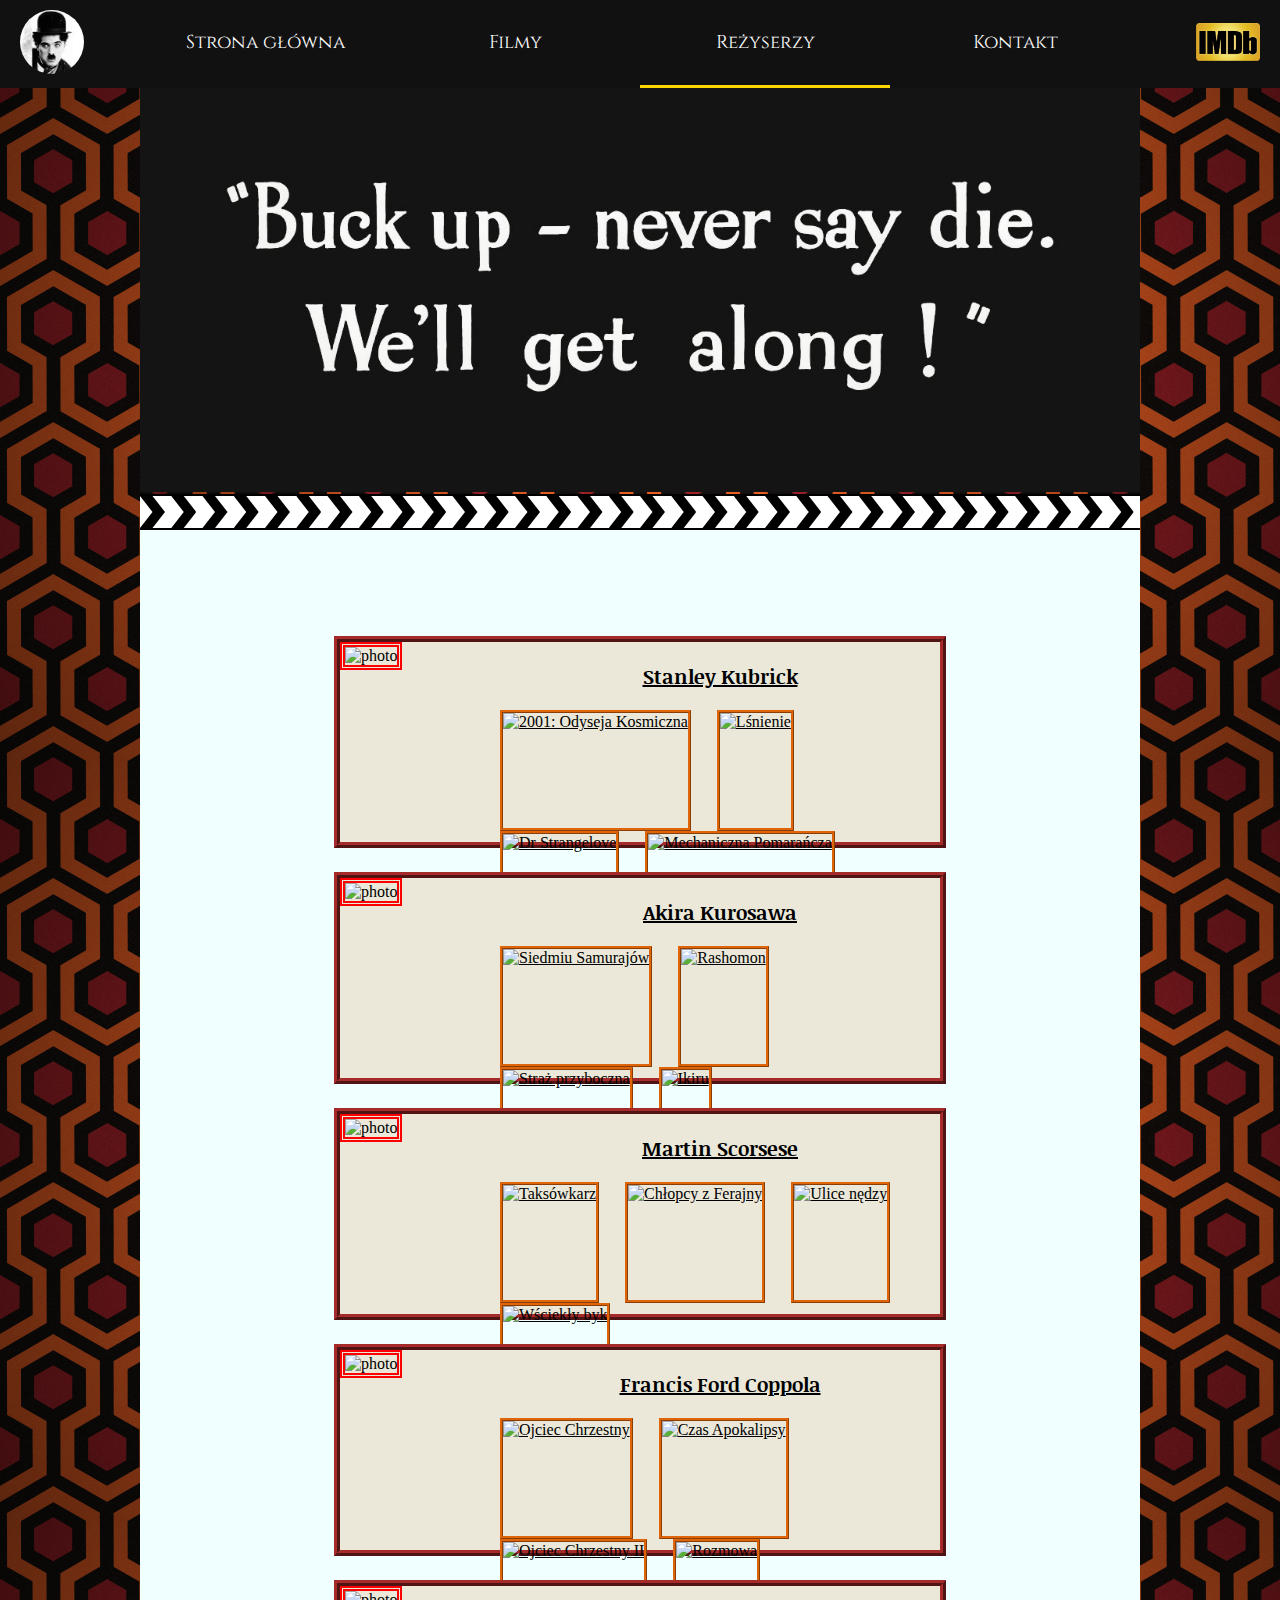
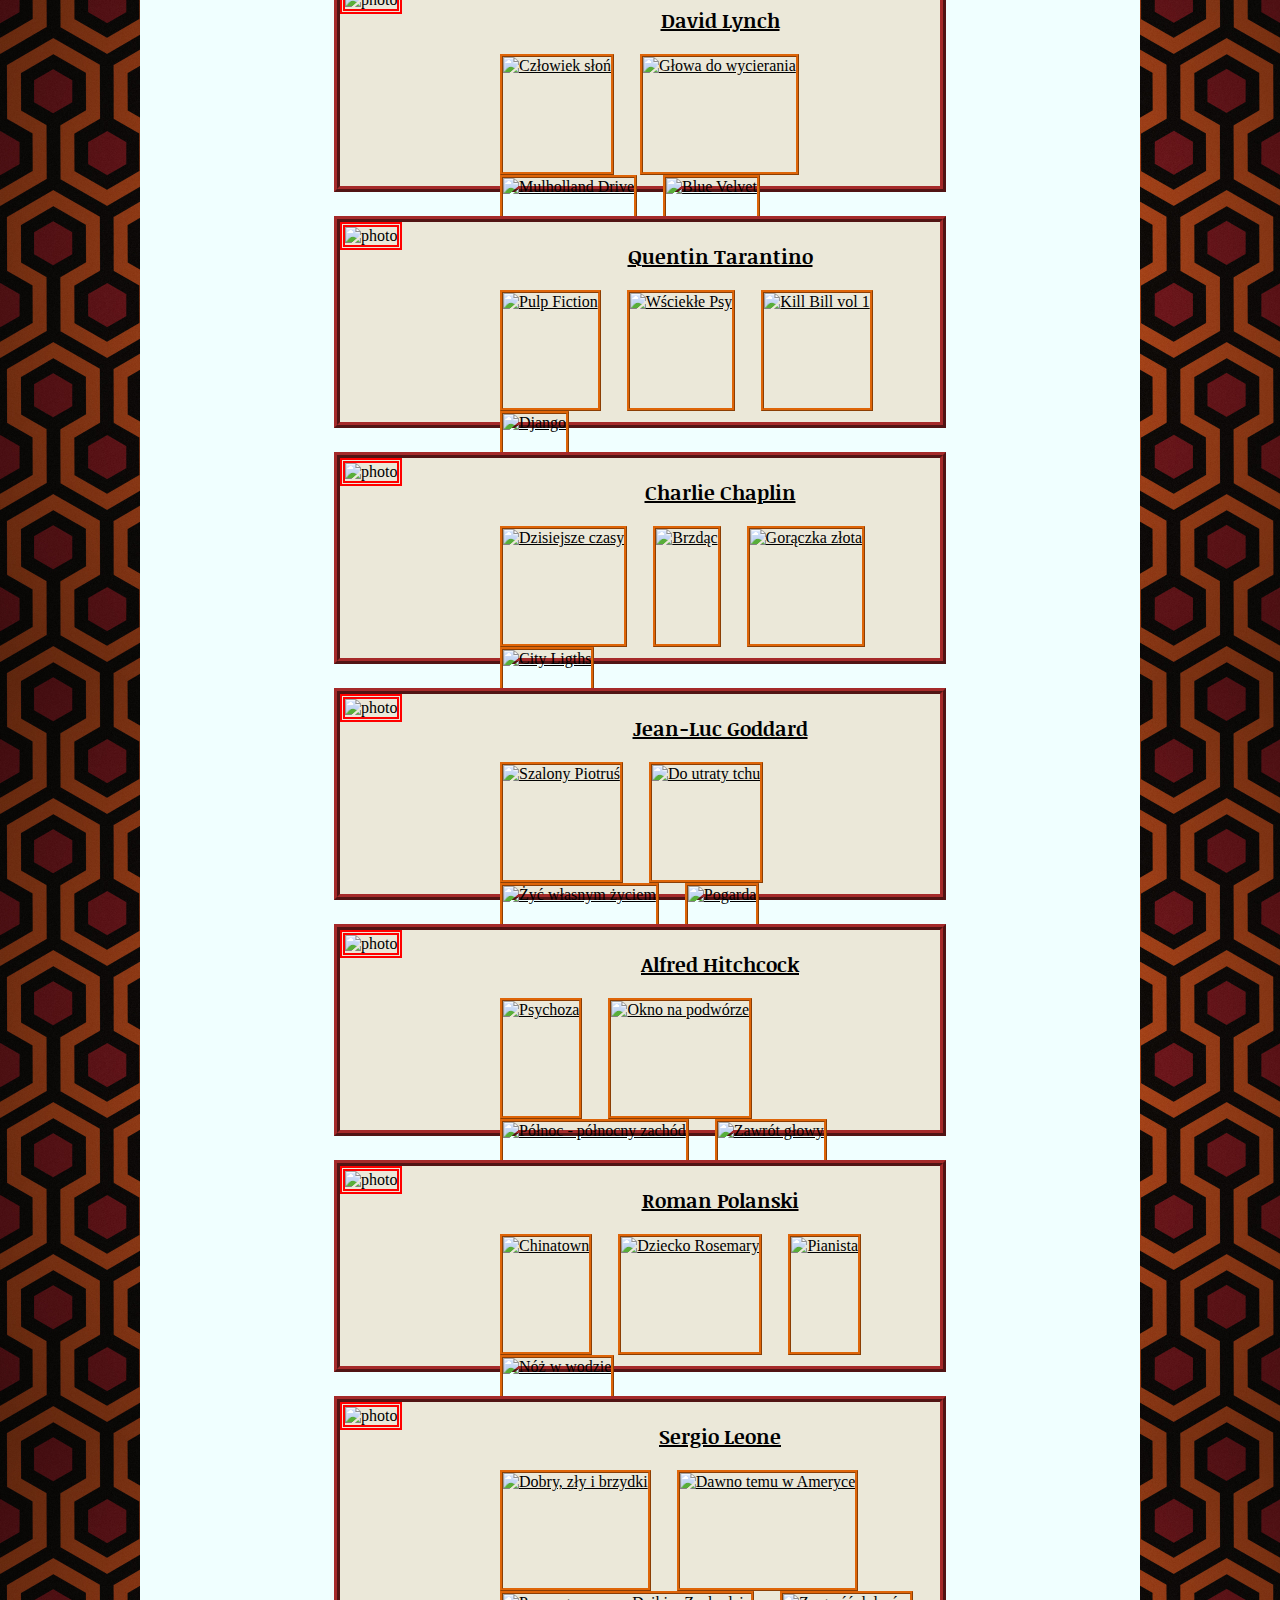
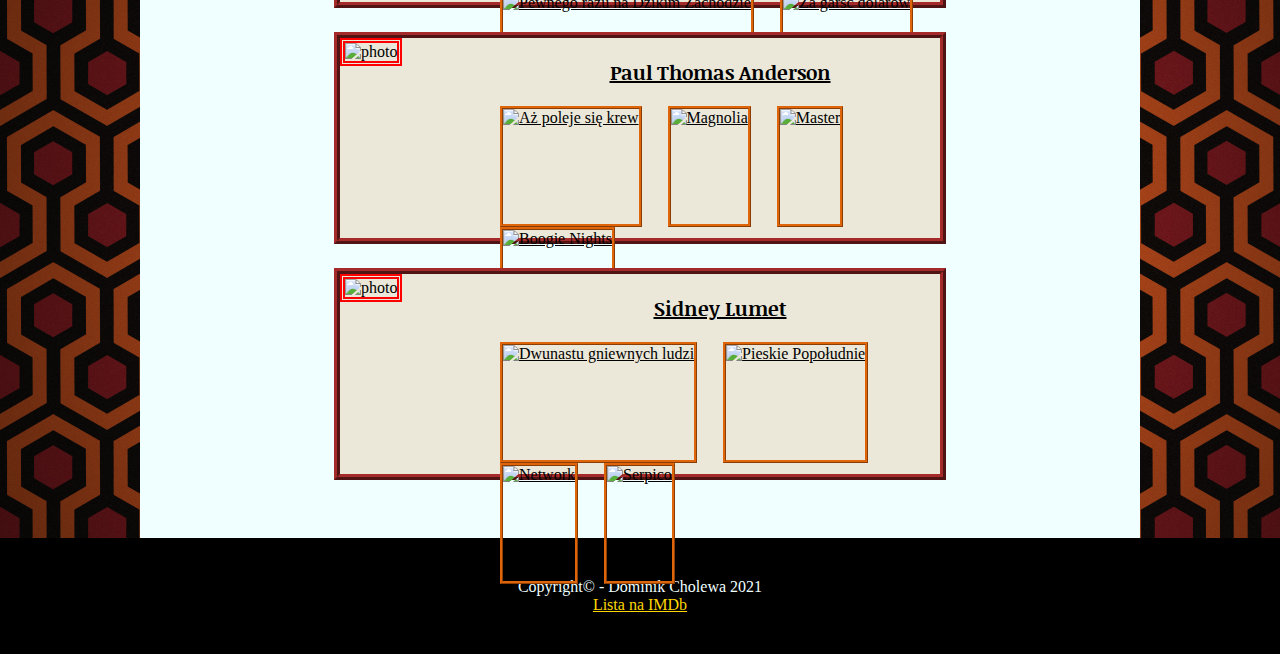
==== commit 62e9c0b0: "img" ====
--- a/directors.html
+++ b/directors.html
@@ -49,7 +49,7 @@
                         <div class="desc">
                             <h3 style="text-align: center"><a href="https://www.imdb.com/name/nm0000041/?ref_=nv_sr_srsg_0">Akira Kurosawa</a></h3>
                             <div class="dirfilm">
-                                <a href="https://www.imdb.com/title/tt0047478?ref_=nv_sr_srsg_0" title="Siedmiu Samurajów"><img src="https://m.media-amazon.com/images/M/MV5BOWE4ZDdhNmMtNzE5ZC00NzExLTlhNGMtY2ZhYjYzODEzODA1XkEyXkFqcGdeQXVyNTAyODkwOQ@@._V1_QL75_UY148_CR3,0,100,148_.jpg" alt="Siedmiu Samurajów"></a>
+                                <a href="https://www.imdb.com/title/tt0047478?ref_=nv_sr_srsg_0" title="Siedmiu Samurajów"><img src="https://m.media-amazon.com/images/M/MV5BZjliMWExOTMtZDQ3ZS00NWU3LWIyN2EtMjllNzk3ZTNlYzg4XkEyXkFqcGc@._V1_.jpg" alt="Siedmiu Samurajów"></a>
                                 <a href="https://www.imdb.com/title/tt0042876?ref_=nv_sr_srsg_0" title="Rashomon"><img src="https://m.media-amazon.com/images/M/MV5BMjEzMzA4NDE2OF5BMl5BanBnXkFtZTcwNTc5MDI2NQ@@._V1_QL75_UX100_CR0,1,100,148_.jpg" alt="Rashomon"></a>
                                 <a href="https://www.imdb.com/title/tt0055630?ref_=nv_sr_srsg_0" title="Straż przyboczna"><img src="https://m.media-amazon.com/images/M/MV5BZThiZjAzZjgtNDU3MC00YThhLThjYWUtZGRkYjc2ZWZlOTVjXkEyXkFqcGdeQXVyNTA4NzY1MzY@._V1_QL75_UX100_CR0,1,100,148_.jpg" alt="Straż przyboczna"></a>
                                 <a href="https://www.imdb.com/title/tt0044741?ref_=nv_sr_srsg_0" title="Ikiru"><img src="https://m.media-amazon.com/images/M/MV5BZmM0NGY3Y2MtMTA1YS00YmQzLTk2YTctYWFhMDkzMDRjZWQzXkEyXkFqcGdeQXVyNTA4NzY1MzY@._V1_QL75_UX100_CR0,1,100,148_.jpg" alt="Ikiru"></a>
@@ -99,7 +99,7 @@
                             <div class="dirfilm">
                                 <a href="https://www.imdb.com/title/tt0080678?ref_=nv_sr_srsg_0" title="Człowiek słoń"><img src="https://m.media-amazon.com/images/M/MV5BMDVjNjIwOGItNDE3Ny00OThjLWE0NzQtZTU3YjMzZTZjMzhkXkEyXkFqcGdeQXVyMTQxNzMzNDI@._V1_QL75_UX100_CR0,1,100,148_.jpg" alt="Człowiek słoń"></a>
                                 <a href="https://www.imdb.com/title/tt0074486?ref_=nv_sr_srsg_0" title="Głowa do wycierania"><img src="https://m.media-amazon.com/images/M/MV5BMDExYzg5YjQtMzE0Yy00OWJjLThiZTctMWI5MzhjM2RmNjA4L2ltYWdlXkEyXkFqcGdeQXVyNTAyODkwOQ@@._V1_QL75_UX100_CR0,1,100,148_.jpg" alt="Głowa do wycierania"></a>
-                                <a href="https://www.imdb.com/title/tt0166924?ref_=nv_sr_srsg_0" title="Mulholland Drive"><img src="https://m.media-amazon.com/images/M/MV5BMWE0NDYyOTMtODBkZC00NDBmLTk2ZTAtNGIxNjgxNzdhYTAyXkEyXkFqcGdeQXVyNzM0MTUwNTY@._V1_QL75_UX100_CR0,0,100,148_.jpg" alt="Mulholland Drive"></a>
+                                <a href="https://www.imdb.com/title/tt0166924?ref_=nv_sr_srsg_0" title="Mulholland Drive"><img src="https://m.media-amazon.com/images/M/MV5BNjliY2UwMjQtYjVlNi00NzExLTg1MDMtMjE2OTYwYjI0NTcxXkEyXkFqcGc@._V1_.jpg" alt="Mulholland Drive"></a>
                                 <a href="https://www.imdb.com/title/tt0090756?ref_=nv_sr_srsg_0" title="Blue Velvet"><img src="https://m.media-amazon.com/images/M/MV5BMzExOTczNTgtN2Q1Yy00MmI1LWE0NjgtNmIwMzdmZGNlODU1XkEyXkFqcGdeQXVyNDkzNTM2ODg@._V1_QL75_UY148_CR1,0,100,148_.jpg" alt="Blue Velvet"></a>
                             </div>
                         </div>
@@ -177,8 +177,8 @@
                         <div class="desc">
                             <h3 style="text-align: center"><a href="https://www.imdb.com/name/nm0000591/?ref_=nv_sr_srsg_0">Roman Polanski</a></h3>
                             <div class="dirfilm">
-                                <a href="https://www.imdb.com/title/tt0071315?ref_=nv_sr_srsg_0" title="Chinatown"><img src="https://m.media-amazon.com/images/M/MV5BOGMwYmY5ZmEtMzY1Yi00OWJiLTk1Y2MtMzI2MjBhYmZkNTQ0XkEyXkFqcGdeQXVyNzkwMjQ5NzM@._V1_QL75_UX100_CR0,1,100,148_.jpg" alt="Chinatown"></a>
-                                <a href="https://www.imdb.com/title/tt0063522?ref_=nv_sr_srsg_0" title="Dziecko Rosemary"><img src="https://m.media-amazon.com/images/M/MV5BZmEwZGU2NzctYzlmNi00MGJkLWE3N2MtYjBlN2ZhMGJkZTZiXkEyXkFqcGdeQXVyMTQxNzMzNDI@._V1_QL75_UX100_CR0,2,100,148_.jpg" alt="Dziecko Rosemary"></a>
+                                <a href="https://www.imdb.com/title/tt0071315?ref_=nv_sr_srsg_0" title="Chinatown"><img src="https://m.media-amazon.com/images/M/MV5BNmRmZTE0NmUtZjhiZi00MzQ3LTk3ZjctN2Q3ODYzY2U3MDk3XkEyXkFqcGc@._V1_.jpg" alt="Chinatown"></a>
+                                <a href="https://www.imdb.com/title/tt0063522?ref_=nv_sr_srsg_0" title="Dziecko Rosemary"><img src="https://m.media-amazon.com/images/M/MV5BNDlhMDI3OTQtNTBkYy00NWQ5LWJmNWEtZGQwYzZlMTQ4MDI1XkEyXkFqcGc@._V1_.jpg" alt="Dziecko Rosemary"></a>
                                 <a href="https://www.imdb.com/title/tt0253474?ref_=nv_sr_srsg_0" title="Pianista"><img src="https://m.media-amazon.com/images/M/MV5BOWRiZDIxZjktMTA1NC00MDQ2LWEzMjUtMTliZmY3NjQ3ODJiXkEyXkFqcGdeQXVyNjU0OTQ0OTY@._V1_QL75_UY148_CR4,0,100,148_.jpg" alt="Pianista"></a>
                                 <a href="https://www.imdb.com/title/tt0056291?ref_=nv_sr_srsg_0" title="Nóż w wodzie"><img src="https://m.media-amazon.com/images/M/MV5BYzBlZGQ4MjctNmQwZS00YjgwLWFhMWUtMzRhYjg1NzRlNzQ4XkEyXkFqcGdeQXVyNDE5MTU2MDE@._V1_QL75_UX100_CR0,1,100,148_.jpg" alt="Nóż w wodzie"></a>
                             </div>
@@ -195,8 +195,8 @@
                             <div class="dirfilm">
                                 <a href="https://www.imdb.com/title/tt0060196?ref_=nv_sr_srsg_0" title="Dobry, zły i brzydki"><img src="https://m.media-amazon.com/images/M/MV5BOTQ5NDI3MTI4MF5BMl5BanBnXkFtZTgwNDQ4ODE5MDE@._V1_QL75_UX100_CR0,2,100,148_.jpg" alt="Dobry, zły i brzydki"></a>
                                 <a href="https://www.imdb.com/title/tt0087843?ref_=nv_sr_srsg_6" title="Dawno temu w Ameryce"><img src="https://m.media-amazon.com/images/M/MV5BMGFkNWI4MTMtNGQ0OC00MWVmLTk3MTktOGYxN2Y2YWVkZWE2XkEyXkFqcGdeQXVyNjU0OTQ0OTY@._V1_QL75_UX100_CR0,4,100,148_.jpg" alt="Dawno temu w Ameryce"></a>
-                                <a href="https://www.imdb.com/title/tt0064116?ref_=nv_sr_srsg_7" title="Pewnego razu na Dzikim Zachodzie"><img src="https://m.media-amazon.com/images/M/MV5BZGI5MjBmYzYtMzJhZi00NGI1LTk3MzItYjBjMzcxM2U3MDdiXkEyXkFqcGdeQXVyNzkwMjQ5NzM@._V1_QL75_UX100_CR0,2,100,148_.jpg" alt="Pewnego razu na Dzikim Zachodzie"></a>
-                                <a href="https://www.imdb.com/title/tt0058461?ref_=nv_sr_srsg_0" title="Za garść dolarów"><img src="https://m.media-amazon.com/images/M/MV5BYjA1MGVlMGItNzgxMC00OWY4LWI4YjEtNTNmYWIzMGUxOGQzXkEyXkFqcGdeQXVyNjc1NTYyMjg@._V1_QL75_UY148_CR1,0,100,148_.jpg" alt="Za garść dolarów"></a>
+                                <a href="https://www.imdb.com/title/tt0064116?ref_=nv_sr_srsg_7" title="Pewnego razu na Dzikim Zachodzie"><img src="https://m.media-amazon.com/images/M/MV5BZjYyNGY1MDEtN2I1MC00MGVhLTljZTYtODQ1NzQ0ODc2NzZlXkEyXkFqcGc@._V1_.jpg" alt="Pewnego razu na Dzikim Zachodzie"></a>
+                                <a href="https://www.imdb.com/title/tt0058461?ref_=nv_sr_srsg_0" title="Za garść dolarów"><img src="https://m.media-amazon.com/images/M/MV5BM2ZkYWU1MGQtMzM3MC00ODQ5LWE1ZGQtMDM5YjczZDZhMjg5XkEyXkFqcGc@._V1_.jpg" alt="Za garść dolarów"></a>
                             </div>
                         </div>
                     </div>
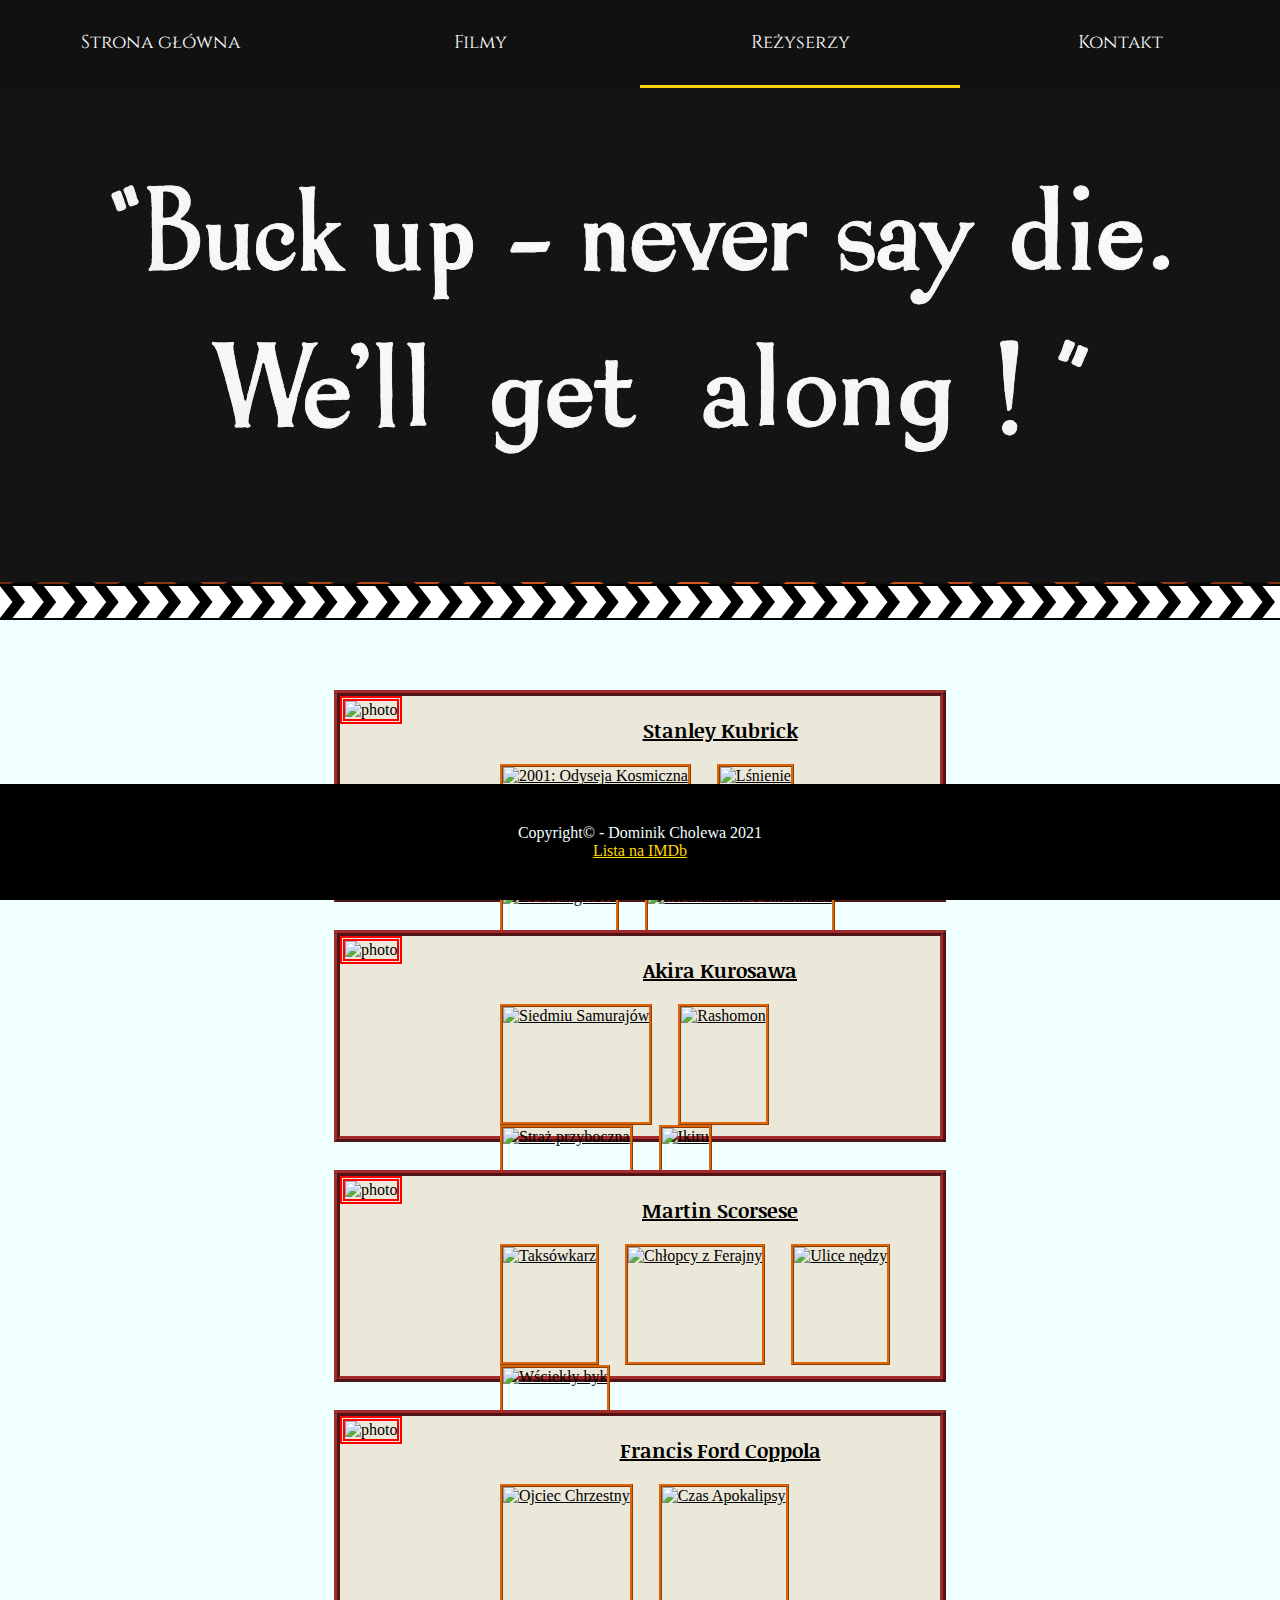
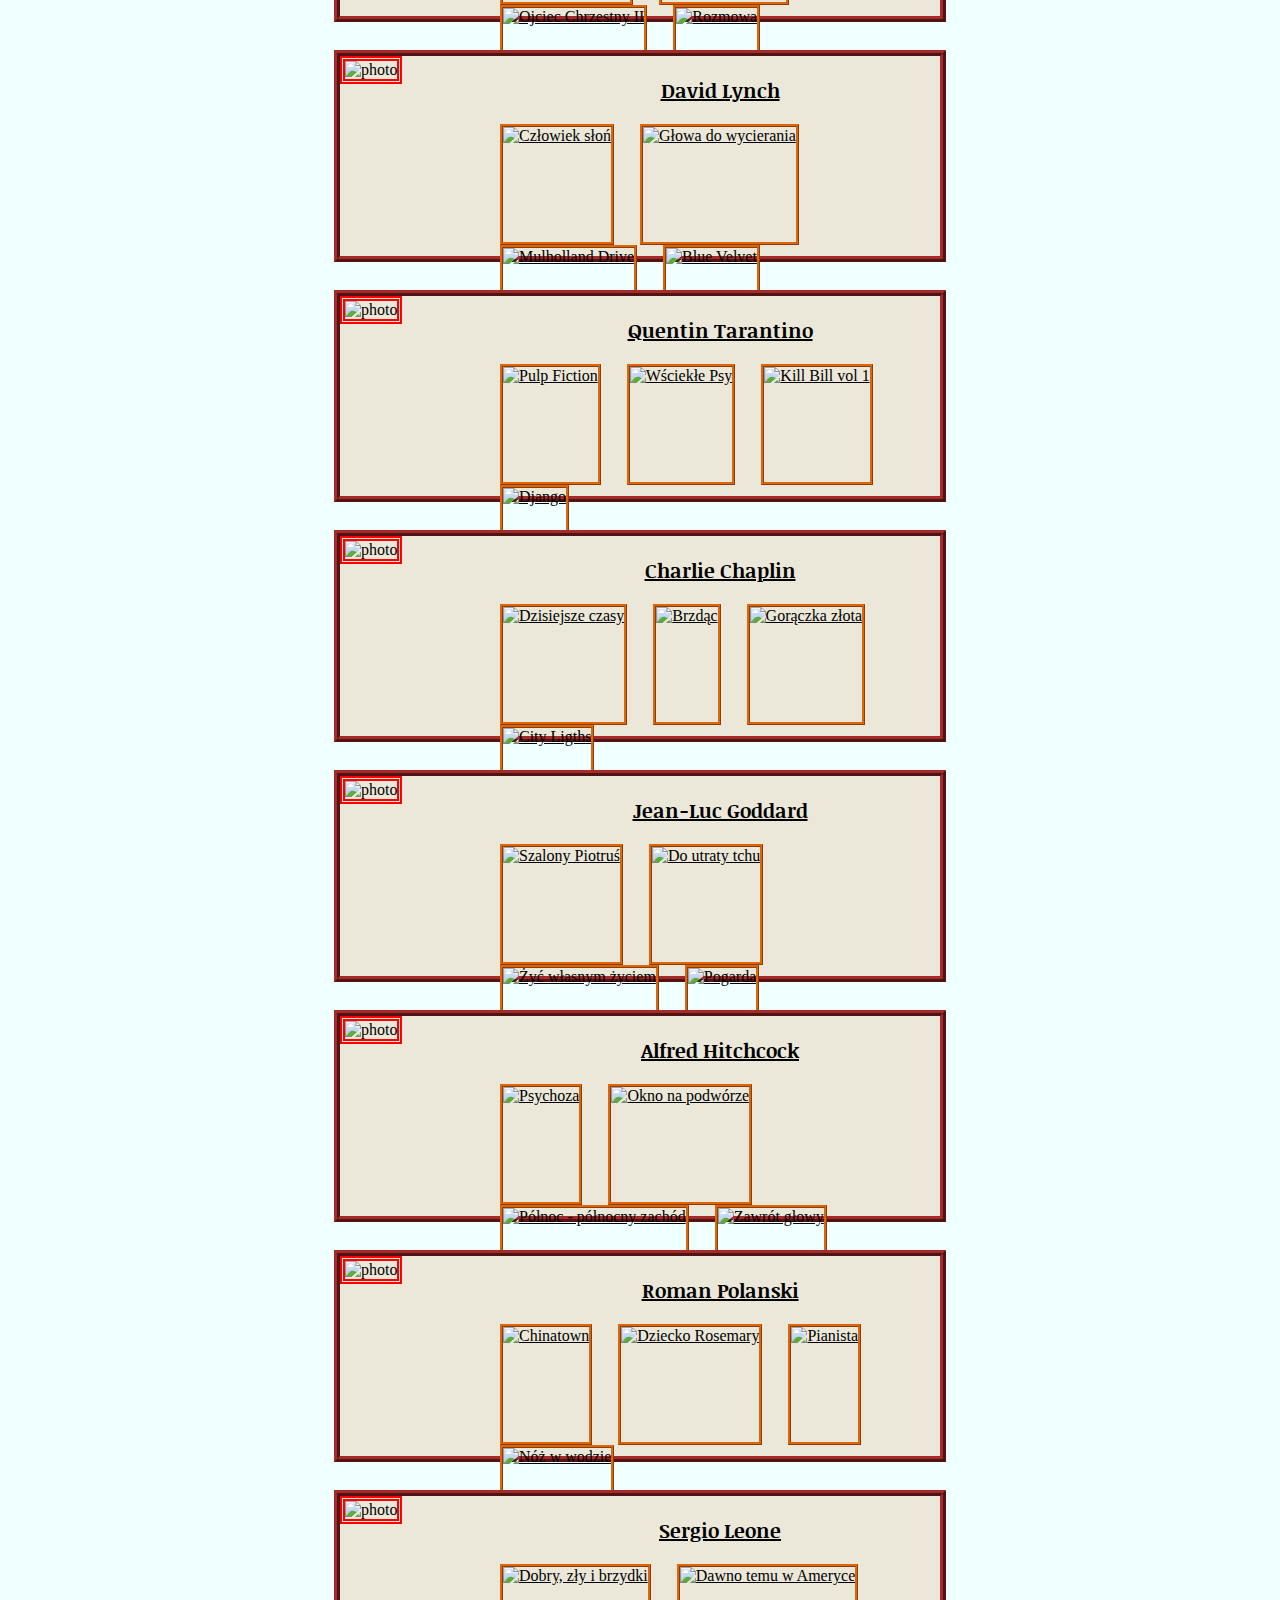
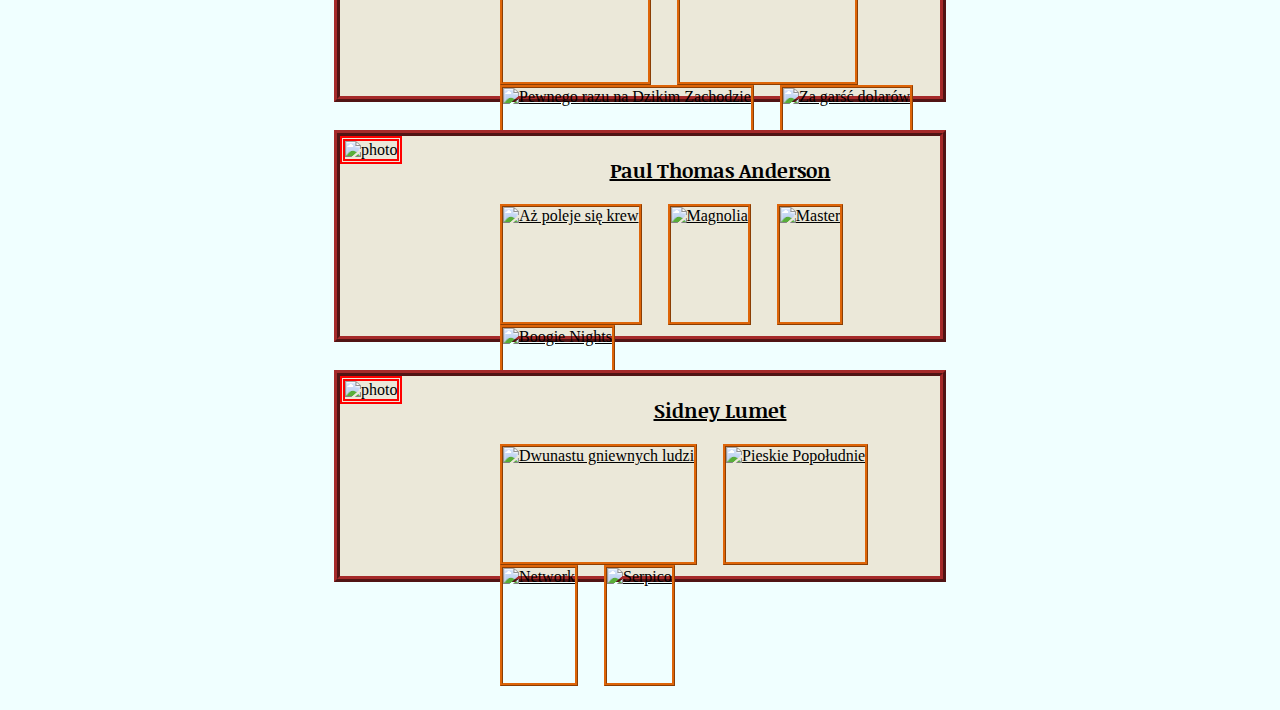
==== commit a689c8a5: "respo" ====
--- a/directors.html
+++ b/directors.html
@@ -49,7 +49,7 @@
                         <div class="desc">
                             <h3 style="text-align: center"><a href="https://www.imdb.com/name/nm0000041/?ref_=nv_sr_srsg_0">Akira Kurosawa</a></h3>
                             <div class="dirfilm">
-                                <a href="https://www.imdb.com/title/tt0047478?ref_=nv_sr_srsg_0" title="Siedmiu Samurajów"><img src="https://m.media-amazon.com/images/M/MV5BZjliMWExOTMtZDQ3ZS00NWU3LWIyN2EtMjllNzk3ZTNlYzg4XkEyXkFqcGc@._V1_.jpg" alt="Siedmiu Samurajów"></a>
+                                <a href="https://www.imdb.com/title/tt0047478?ref_=nv_sr_srsg_0" title="Siedmiu Samurajów"><img src="https://m.media-amazon.com/images/M/MV5BNGExMDk4NWQtY2I0My00ZDI1LTgwOTEtMWQ1MzVhZWE2OTdkXkEyXkFqcGc@._V1_.jpg" alt="Siedmiu Samurajów"></a>
                                 <a href="https://www.imdb.com/title/tt0042876?ref_=nv_sr_srsg_0" title="Rashomon"><img src="https://m.media-amazon.com/images/M/MV5BMjEzMzA4NDE2OF5BMl5BanBnXkFtZTcwNTc5MDI2NQ@@._V1_QL75_UX100_CR0,1,100,148_.jpg" alt="Rashomon"></a>
                                 <a href="https://www.imdb.com/title/tt0055630?ref_=nv_sr_srsg_0" title="Straż przyboczna"><img src="https://m.media-amazon.com/images/M/MV5BZThiZjAzZjgtNDU3MC00YThhLThjYWUtZGRkYjc2ZWZlOTVjXkEyXkFqcGdeQXVyNTA4NzY1MzY@._V1_QL75_UX100_CR0,1,100,148_.jpg" alt="Straż przyboczna"></a>
                                 <a href="https://www.imdb.com/title/tt0044741?ref_=nv_sr_srsg_0" title="Ikiru"><img src="https://m.media-amazon.com/images/M/MV5BZmM0NGY3Y2MtMTA1YS00YmQzLTk2YTctYWFhMDkzMDRjZWQzXkEyXkFqcGdeQXVyNTA4NzY1MzY@._V1_QL75_UX100_CR0,1,100,148_.jpg" alt="Ikiru"></a>
--- a/style.css
+++ b/style.css
@@ -5,6 +5,8 @@
     margin: 0;
     padding: 0;
     font-family: 'Tinos', serif;
+    height: 100%;
+
 }
 
 p{
@@ -21,6 +23,7 @@
     align-items: center;
     background-color: #111111;
 }
+
 header img{
     width: 64px;
     margin-right: 20px;
@@ -63,14 +66,17 @@
 }
 
 #content{
-    max-width: 1000px;
+    min-height: 100vh;
+    width: 80%;
+    margin: 0 auto;
+    display: flex;
+    flex-direction: column;
+}
+
+#top{
     width: 100%;
     margin: auto;
-}
-
-#top{
-    margin: auto;
-    margin-top: 84px;
+    margin-top: 60px;
     background-image: url('img/banner.jpg');
     background-position: center center;
     background-size: 100%;
@@ -78,7 +84,6 @@
 }
 
 #stripe{
-    margin: auto;
     height: 32px;
     background-image: url('img/strip.png');
     background-size: contain;
@@ -87,12 +92,18 @@
 }
 
 main{
-    margin: auto;
-    width: 100%;
-    min-height: 340px;
+    width: 100%;
+    height: 100%;
     box-sizing: border-box;
     background-color: azure;
-    padding: 70px;
+    padding: 70px 70px 140px 70px;
+
+    flex-grow: 1;
+    display: flex;
+    flex-wrap: wrap;
+    justify-content: space-evenly;
+    gap: 40px;
+
 }
 
 main h3{
@@ -100,17 +111,9 @@
     font-size: 15pt;
 }
 
-main iframe{
-    width: 90%;
-    height: 540px;
-}
-
-.vid{
-    display: flex;
-    justify-content: center;
-}
-
 footer{
+    position: fixed;
+    bottom: 0px;
     background-color: black;
     text-align: center;
     color: azure;
@@ -122,8 +125,17 @@
     color: gold;
 }
 
+.vid {
+    display: flex;
+    justify-content: center;
+    width: 100%;
+    min-height: 600px;
+}
+.vid iframe {
+    width: 80%;
+}
+
 .film{
-    margin-top: 36px;
     height: 200px;
     display: flex;
     justify-content: center;
@@ -135,15 +147,6 @@
     width: 600px;
     height: 100%;
     position: relative;
-}
-
-.director{
-    background-color: rgb(235, 232, 217);
-    border: 6px ridge brown;
-    width: 398px;
-    height: 170px;
-    margin: 10px;
-    float: left;
 }
 
 .image{
@@ -246,9 +249,10 @@
 }
 
 #contact{
+    width: 90%;
     text-align: center;
     max-width: 600px;
-    margin: auto;
+    margin: 0 auto;
 }
 
 #contact > h1{font-size: 30pt;}
@@ -279,28 +283,31 @@
     cursor: pointer;
 }
 
-@media (max-width: 1208px){
+@media (max-width: 1280px){
     header img{
         display: none;
     }
-}
-
-@media (max-width: 1000px){
+    #content{
+        width: 100%;
+    }
     nav > ul{
         width: 100vw;
     }
-    main{
-        padding: 70px 10px;
-    }
-}
-
-@media (max-width: 820px){
     .image{
         display: none;
     }
 }
 
-@media (max-width: 650px){
+@media (max-width: 1150px){
+}
+
+@media (max-width: 760px){
+    main {
+        padding: 70px 10px 140px 10px;
+    }
+    .film {
+        width: 100%;
+    }
     .dirfilm > a{
         width: 17%;
         height: auto;
